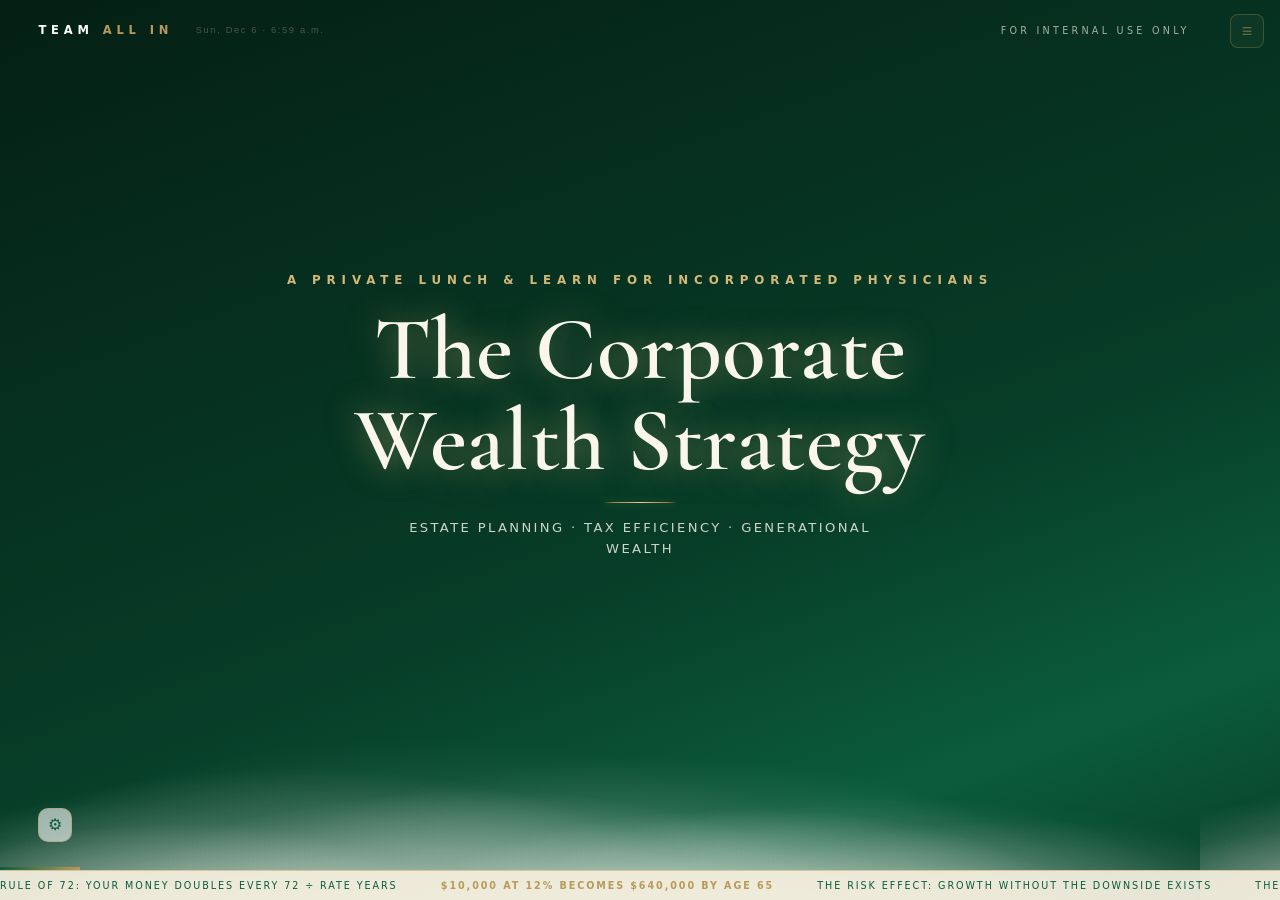
==== index.html @ a576995e "Add original Corporate Wealth Strategy presentation Co-Authored-By: Claude Opus 5.5 <noreply@anthrop" ====
<!DOCTYPE html>
<html lang="en">
<head>
<meta charset="UTF-8">
<meta name="viewport" content="width=device-width, initial-scale=1.0">
<title>Team ALL IN · Corporate Wealth Strategy</title>
<style>
@font-face{font-family:'Montserrat';font-style:normal;font-weight:600 700;font-display:swap;src:url([data-uri]) format('woff2');}

@font-face{font-family:'Cormorant Garamond';font-style:normal;font-weight:500 700;font-display:swap;src:url([data-uri]) format('woff2');}
@font-face{font-family:'Cormorant Garamond';font-style:italic;font-weight:500 700;font-display:swap;src:url([data-uri]) format('woff2');}




/* ============ TEAM ALL IN — EMERALD & IVORY DECK ============ */
:root{
  --ivory:#FAF6EC;
  --ivory-deep:#F3EDDD;
  --emerald:#0B5C3D;
  --emerald-deep:#073D28;
  --emerald-bright:#127A52;
  --gold:#B89A5A;
  --gold-bright:#D4B878;
  --ink:#1A1A18;
  --muted:#6E6A5E;
  --red:#9C3A2E;
}
*{margin:0;padding:0;box-sizing:border-box;}
html,body{height:100%;overflow:hidden;background:var(--ivory);}
body{
  font-family:"Avenir Next","Avenir","Century Gothic","Futura","Segoe UI",system-ui,sans-serif;
  color:var(--ink);
  -webkit-font-smoothing:antialiased;
}
.serif{font-family:"Cormorant Garamond","Didot","Cochin",Georgia,"Times New Roman",serif;letter-spacing:.005em;}

/* textured ivory background */
.deck{position:fixed;inset:0;}
.deck::before{
  content:"";position:absolute;inset:0;pointer-events:none;z-index:0;
  background:
    radial-gradient(ellipse 118% 118% at 50% 40%, transparent 58%, rgba(11,22,15,.14) 100%),
    radial-gradient(ellipse at 20% 8%, rgba(184,154,90,.08), transparent 55%),
    radial-gradient(ellipse at 85% 92%, rgba(11,92,61,.06), transparent 50%),
    url("data:image/svg+xml,%3Csvg xmlns='http://www.w3.org/2000/svg' width='180' height='180'%3E%3Cfilter id='n'%3E%3CfeTurbulence type='fractalNoise' baseFrequency='0.9' numOctaves='2'/%3E%3CfeColorMatrix values='0 0 0 0 0.45 0 0 0 0 0.42 0 0 0 0 0.34 0 0 0 0.045 0'/%3E%3C/filter%3E%3Crect width='180' height='180' filter='url(%23n)'/%3E%3C/svg%3E");
}

/* ============ SLIDE FRAME ============ */
.slide{contain:layout style;
  position:absolute;inset:0;z-index:1;
  display:flex;flex-direction:column;justify-content:center;align-items:center;
  padding:4.5vh 4.5vw 12vh;
  opacity:0;visibility:hidden;transform:translateY(10px) scale(var(--z,1));transform-origin:center center;
  transition:opacity .72s cubic-bezier(.16,1,.3,1), transform .72s cubic-bezier(.16,1,.3,1), visibility .72s;
}
.slide.active{opacity:1;visibility:visible;transform:translateY(0) scale(var(--z,1));}
/* perf: freeze every animation on slides that are not on screen */
.slide:not(.active) *,
.slide:not(.active) *::before,
.slide:not(.active) *::after{animation-play-state:paused !important;}

/* persistent chrome */
.chrome{position:fixed;left:0;right:0;z-index:50;pointer-events:none;
  display:flex;justify-content:space-between;align-items:center;padding:0 3vw;}
.chrome.top{top:2.6vh;}
.chrome.bottom{bottom:4.4vh;visibility:hidden;}
.brand{font-size:.72rem;letter-spacing:.42em;text-transform:uppercase;color:var(--emerald);font-weight:600;}
.brand b{color:var(--gold);font-weight:700;}
.internal{font-size:.6rem;letter-spacing:.34em;text-transform:uppercase;color:var(--muted);margin-right:52px;}
.pageno{font-size:.62rem;letter-spacing:.2em;color:var(--muted);font-variant-numeric:tabular-nums;}
.progress{position:fixed;bottom:30px;left:0;height:3px;background:linear-gradient(90deg,var(--emerald),var(--gold));width:0;z-index:60;transition:width .5s ease;}

/* hairline rules */
.rule-gold{width:74px;height:1.5px;background:linear-gradient(90deg,transparent,#8a6d2f 14%,#EBD08E 50%,#8a6d2f 86%,transparent);margin:1.7vh auto;box-shadow:0 0 6px rgba(235,208,142,.4);}

/* ============ TYPE ============ */
.kicker{font-size:.74rem;letter-spacing:.5em;text-transform:uppercase;color:var(--gold);font-weight:600;margin-bottom:1.8vh;text-align:center;}
h1.title{font-family:"Cormorant Garamond",Georgia,serif;font-size:clamp(2.5rem,5.9vw,5rem);font-weight:600;line-height:1.02;letter-spacing:.005em;color:var(--emerald-deep);text-align:center;position:relative;z-index:2;}
h2.head{font-family:"Cormorant Garamond",Georgia,serif;font-size:clamp(1.9rem,4.1vw,3.4rem);font-weight:600;line-height:1.05;letter-spacing:.005em;color:var(--emerald-deep);text-align:center;margin-bottom:1.2vh;}
.sub{font-size:clamp(.9rem,1.3vw,1.15rem);color:var(--muted);text-align:center;max-width:62ch;line-height:1.55;}
.tagline{font-style:italic;color:var(--emerald);font-size:clamp(1rem,1.7vw,1.5rem);text-align:center;}
.serif.tagline{letter-spacing:.01em;}

/* ============ FRAGMENTS (staged reveals) ============ */
.frag{opacity:0;transform:translateY(18px);transition:opacity .7s cubic-bezier(.22,.61,.36,1),transform .7s cubic-bezier(.22,.61,.36,1);}
.frag.on{opacity:1;transform:none;}
.frag.zoom{transform:scale(.92);}
.frag.zoom.on{transform:scale(1);}

/* ============ CARDS / GRIDS ============ */
.cards{display:flex;gap:1.6vw;justify-content:center;align-items:stretch;width:100%;}
.card{
  background:rgba(255,255,255,.55);border:1px solid rgba(184,154,90,.35);
  border-radius:14px;padding:3vh 1.8vw;flex:1;max-width:24vw;
  box-shadow:0 30px 60px -30px rgba(7,61,40,.32), 0 6px 16px -10px rgba(7,61,40,.18), inset 0 1px 0 rgba(255,255,255,.65), inset 0 -1px 0 rgba(7,61,40,.06);
  text-align:center;
  position:relative;
}
/* breathing gold border glow once revealed — opacity-only pseudo layer (GPU friendly) */
.card::before{
  content:"";position:absolute;inset:-1px;border-radius:14px;pointer-events:none;
  border:1px solid rgba(212,184,120,.85);
  box-shadow:0 0 24px rgba(212,184,120,.5), inset 0 1px 0 rgba(255,255,255,.4);
  opacity:0;
}
.active .card::before{will-change:opacity;}
@keyframes cardGlow{0%,100%{opacity:0;}50%{opacity:1;}}
.active .card::before{animation:cardGlow 3.6s ease-in-out 1.1s infinite;}
.active .card:nth-child(2)::before{animation-delay:1.7s;}
.active .card:nth-child(3)::before{animation-delay:2.3s;}
.card .num{font-family:'Cormorant Garamond',Georgia,serif;font-size:2.4rem;color:var(--gold);line-height:1;}
.card h3{font-size:clamp(.95rem,1.45vw,1.3rem);color:var(--emerald-deep);margin:1.2vh 0 .8vh;font-weight:600;}
.card p{font-size:clamp(.72rem,1vw,.95rem);color:var(--muted);line-height:1.5;}
.card.em{background:linear-gradient(160deg,var(--emerald),var(--emerald-deep));border-color:var(--emerald-deep);}
.card.em h3,.card.em .num{color:var(--ivory);}
.card.em .num{color:var(--gold-bright);}
.card.em p{color:rgba(250,246,236,.78);}

/* question list (slide 1) */
.qlist{display:flex;flex-direction:column;gap:2.6vh;max-width:880px;width:100%;}
.qrow{display:flex;align-items:center;gap:2vw;}
.qrow .qnum{font-family:'Cormorant Garamond',Georgia,serif;font-size:2.6rem;color:var(--gold);min-width:64px;text-align:right;line-height:1;}
.qrow p{font-size:clamp(1rem,1.7vw,1.45rem);color:var(--ink);line-height:1.4;}

/* ============ CHARTS ============ */
.chartwrap{width:100%;display:flex;justify-content:center;}
svg.chart{max-width:100%;height:auto;overflow:visible;}
.axis{stroke:#C9C2AE;stroke-width:1.5;}
.gridline{stroke:#E2DCC8;stroke-width:1;}
.lbl{font-family:"Avenir Next","Segoe UI",sans-serif;fill:var(--muted);font-size:15px;}
.lbl.big{font-size:19px;fill:var(--ink);font-weight:600;}
.lbl.em{fill:var(--emerald);font-weight:700;}
.lbl.gd{fill:var(--gold);font-weight:700;}
.lbl.rd{fill:var(--red);font-weight:700;}

/* line draw animation — easeOutCubic so the JS lead-glow dot can track the tip exactly */
.draw{stroke-dasharray:var(--len,2400);stroke-dashoffset:var(--len,2400);}
.aiorev .frag.on .draw{animation:draw 1.8s cubic-bezier(0.33,1,0.68,1) forwards;}
.aiorev .frag.on .draw.throb{animation:draw 1.8s cubic-bezier(0.33,1,0.68,1) forwards, throbLine 2.2s ease-in-out 4s infinite;}
.active .play .draw, .play.on .draw{animation:draw 4s cubic-bezier(0.33,1,0.68,1) forwards;}
@keyframes draw{to{stroke-dashoffset:0;}}
.draw.d2{animation-delay:.5s !important;}
.draw.d3{animation-delay:1s !important;}
/* throbbing variant: line keeps pulsing after it finishes drawing */
.active .play .draw.throb, .play.on .draw.throb{
  animation:draw 4s cubic-bezier(0.33,1,0.68,1) forwards, throbLine 2.2s ease-in-out 5.4s infinite;}
@keyframes throbLine{
  0%,100%{stroke-opacity:.55;}
  50%{stroke-opacity:1;}
}
/* lead glow dot (created by JS, rides the drawing tip) */
.leaddot{pointer-events:none;opacity:0;}
/* ============ 7 KEY NEEDS ORBIT GLOW ============ */
.needNode{transition:transform .6s cubic-bezier(.34,1.3,.5,1),opacity .6s ease;}
.frag.on .needNode,.active .frag .needNode{transform:translateY(-6px);opacity:1;}
.frag:not(.on) .needNode{opacity:.82;}
.orbitRing{transform-box:fill-box;transform-origin:center;opacity:0;animation:none;}
.frag.on .orbitRing,.active .frag .orbitRing{opacity:1;animation:orbitSpin 8s linear infinite;will-change:transform;}
@keyframes orbitSpin{from{transform:rotate(0deg);}to{transform:rotate(360deg);}}
/* corporation center ring: strong gold pulse */
.active .corpRing{animation:corpPulse 3s ease-in-out infinite;}
@keyframes corpPulse{
  0%,100%{stroke-opacity:.75;stroke-width:1.5;}
  50%{stroke-opacity:1;stroke-width:3;}
}
/* coloured panel pulsing borders (for/against slide) */
.panelGlowG,.panelGlowR{position:relative;}
.panelGlowG::before,.panelGlowR::before{content:"";position:absolute;inset:-1.5px;border-radius:16px;pointer-events:none;opacity:0;}
.panelGlowG::before{border:2px solid rgba(18,122,82,.9);box-shadow:0 0 26px rgba(18,122,82,.55), inset 0 0 14px rgba(18,122,82,.15);}
.panelGlowR::before{border:2px solid rgba(156,58,46,.9);box-shadow:0 0 26px rgba(156,58,46,.5), inset 0 0 12px rgba(156,58,46,.12);}
@keyframes panelGlowAnim{0%,100%{opacity:0;}50%{opacity:1;}}
.active .panelGlowG::before,.active .panelGlowR::before{animation:panelGlowAnim 3s ease-in-out .8s infinite;}
/* red / strong-green card glow variants (two buckets) */
.card.glowR::before{border:1.5px solid rgba(156,58,46,.85);box-shadow:0 0 26px rgba(156,58,46,.55), inset 0 1px 0 rgba(255,255,255,.3);}
.card.glowG::before,.card.em::before{border:2px solid rgba(22,140,94,.95);box-shadow:0 0 36px rgba(22,140,94,.85), inset 0 1px 0 rgba(255,255,255,.3);}
/* pulsing green glow for key SVG boxes (CDA, Tax Free, Whole Life) */
.pulseBoxG{animation:boxPulseG 3.2s ease-in-out 3.4s infinite;}
.glowUnder{opacity:0;}
.active .glowUnder{animation:glowUnderAnim 3.2s ease-in-out 3.4s infinite;}
@keyframes glowUnderAnim{0%,100%{opacity:.12;}50%{opacity:.95;}}
@keyframes boxPulseG{
  0%,100%{opacity:.88;}
  50%{opacity:1;}
}
/* ============ TABLE OF CONTENTS ============ */
#tocBtn{position:fixed;top:14px;right:16px;z-index:90;width:34px;height:34px;border-radius:8px;
  background:rgba(11,92,61,.08);border:1px solid rgba(184,154,90,.55);color:#B89A5A;
  font-size:18px;line-height:1;cursor:pointer;opacity:.55;transition:opacity .25s,background .25s;}
#tocBtn:hover{opacity:1;background:rgba(184,154,90,.15);}
body.dark #tocBtn{background:rgba(250,246,236,.06);}
#tocList{position:fixed;top:54px;right:16px;z-index:90;width:300px;max-height:72vh;overflow-y:auto;
  background:rgba(250,246,236,.97);border:1px solid rgba(184,154,90,.55);border-radius:12px;
  box-shadow:0 20px 50px -18px rgba(7,61,40,.45);padding:6px;display:none;}
#tocList.open{display:block;}
#tocList a{display:block;padding:7px 12px;border-radius:8px;font-size:.78rem;color:#073D28;
  text-decoration:none;cursor:pointer;letter-spacing:.02em;}
#tocList a:hover{background:rgba(184,154,90,.18);}
#tocList a.cur{background:rgba(11,92,61,.12);font-weight:700;}
#tocList a b{color:#B89A5A;font-weight:700;margin-right:8px;}

/* liquid fill for dollar circles: rises from bottom with a soft settle */
.liquid{transform:translateY(216px);}
.active .play .liquid{animation:liquidFill 2.2s cubic-bezier(.34,1.18,.45,1) var(--ld,.4s) forwards;}
@keyframes liquidFill{from{transform:translateY(216px);}to{transform:translateY(var(--fy,108px));}}

/* gold number shimmer after count-up completes */
.shimmer{background:linear-gradient(100deg,currentColor 38%,#F5E3B8 50%,currentColor 62%);
  background-size:220% 100%;-webkit-background-clip:text;background-clip:text;
  -webkit-text-fill-color:transparent;animation:numShim 2.4s ease-in-out 2;}
@keyframes numShim{from{background-position:120% 0;}to{background-position:-120% 0;}}
/* CDA bucket: grows while coins fall in, then glows with wealth */
.bucketG{transform-origin:55px 92px;}
.frag.on .bucketG{animation:bucketGrow 3s cubic-bezier(.34,1.3,.5,1) forwards;}
@keyframes bucketGrow{0%{transform:scale(.78);}100%{transform:scale(1.06);}}
.bucketHalo{opacity:0;}
.frag.on .bucketHalo{animation:bucketGlow 3.2s ease-in-out 3s infinite;}
@keyframes bucketGlow{
  0%,100%{opacity:.15;}
  50%{opacity:1;}
}
.coin{opacity:0;}
.frag.on .coin{animation:coinFall 1s cubic-bezier(.45,.05,.8,1) var(--cd,0s) 3;}
@keyframes coinFall{
  0%{transform:translateY(0);opacity:0;}
  12%{opacity:1;}
  82%{opacity:1;}
  100%{transform:translateY(82px);opacity:0;}
}
/* dollar circle coin animations: synced to the liquid fill window, then stop */
.dcoin{opacity:0;}
.active .play .dcoin{animation:dCoinIn 1.1s cubic-bezier(.4,.6,.5,1) var(--dc,0s) 2;}
.active .play .dcoin.out{animation:dCoinOut 1.1s cubic-bezier(.35,.5,.5,1) var(--dc,0s) 2;}
@keyframes dCoinIn{0%{transform:translateY(0);opacity:0;}8%{opacity:.9;}70%{opacity:.85;}100%{transform:translateY(140px);opacity:0;}}
@keyframes dCoinOut{0%{transform:translateY(0);opacity:0;}8%{opacity:.85;}78%{opacity:.6;}93%{opacity:0;}100%{transform:translateY(250px);opacity:0;}}
.fadein{opacity:0;}
.active .play .fadein,.play.on .fadein{animation:fin 1s ease forwards;animation-delay:2.2s;}
@keyframes fin{to{opacity:1;}}

/* bars grow */
.bar{transform:scaleY(0);transform-origin:bottom;}
.active .play .bar,.play.on .bar{animation:grow 1.6s cubic-bezier(.22,.61,.36,1) forwards;}
@keyframes grow{to{transform:scaleY(1);}}
.bar.b2{animation-delay:.35s !important;}
.bar.b3{animation-delay:.7s !important;}
.bar.b4{animation-delay:1.05s !important;}

/* counting numbers */
.count{font-variant-numeric:tabular-nums;}

/* pills */
.pill{display:inline-block;padding:.5em 1.1em;border-radius:999px;font-size:clamp(.68rem,.95vw,.88rem);
  border:1px solid rgba(184,154,90,.4);background:rgba(255,255,255,.5);color:var(--ink);margin:.25em;}

/* check / cross table */
table.vs{border-collapse:collapse;width:min(960px,88vw);background:rgba(255,255,255,.5);border-radius:14px;overflow:hidden;box-shadow:0 18px 40px -22px rgba(7,61,40,.25);}
table.vs th,table.vs td{padding:1.6vh 1.4vw;font-size:clamp(.75rem,1.15vw,1.05rem);text-align:center;border-bottom:1px solid rgba(184,154,90,.25);}
table.vs th{background:var(--emerald);color:var(--ivory);font-weight:600;letter-spacing:.06em;}
table.vs td:first-child{text-align:left;color:var(--ink);font-weight:500;}
.ok{color:var(--emerald-bright);font-weight:700;font-size:1.15em;}
.no{color:var(--red);font-weight:700;font-size:1.15em;}

/* footer note */
.note{position:absolute;bottom:7vh;left:0;right:0;text-align:center;font-size:.62rem;color:var(--muted);letter-spacing:.08em;}

/* ============ SMOKE LIVE BACKGROUND ============ */
.livebg{position:absolute;inset:0;overflow:hidden;pointer-events:none;z-index:-1;
  background:linear-gradient(160deg,#041f14 0%,#062e1e 28%,#073D28 58%,#0B5C3D 82%,#073D28 100%);}
/* rolling stage fog: wide repeating cloud banks drifting horizontally along the floor */
.livebg i{
  position:absolute;left:-1200px;width:calc(100% + 2400px);
  background-repeat:repeat-x;will-change:transform,opacity;
  animation:fogroll var(--ft,80s) linear infinite, fogbreathe var(--fb,13s) ease-in-out infinite alternate;
}
@keyframes fogroll{to{transform:translateX(var(--fd,1200px));}}
@keyframes fogbreathe{from{opacity:var(--fo,.5);}to{opacity:calc(var(--fo,.5)*.55);}}
.livebg i:nth-child(1){height:34vh;bottom:-6vh;--ft:75s;--fb:11s;--fd:1200px;--fo:.55;
  background-image:radial-gradient(ellipse 55% 90% at 25% 100%,rgba(250,246,236,.5) 0%,transparent 68%),radial-gradient(ellipse 45% 75% at 72% 100%,rgba(250,246,236,.34) 0%,transparent 70%);
  background-size:1200px 100%;}
.livebg i:nth-child(2){height:26vh;bottom:-4vh;--ft:48s;--fb:9s;--fd:-1200px;--fo:.42;
  background-image:radial-gradient(ellipse 50% 95% at 40% 100%,rgba(250,246,236,.46) 0%,transparent 66%),radial-gradient(ellipse 38% 70% at 85% 100%,rgba(250,246,236,.3) 0%,transparent 72%);
  background-size:1200px 100%;}
.livebg i:nth-child(3){height:44vh;bottom:-10vh;--ft:110s;--fb:16s;--fd:1200px;--fo:.34;
  background-image:radial-gradient(ellipse 60% 85% at 55% 100%,rgba(250,246,236,.38) 0%,transparent 70%),radial-gradient(ellipse 42% 65% at 8% 100%,rgba(250,246,236,.26) 0%,transparent 74%);
  background-size:1200px 100%;}
.livebg i:nth-child(4){height:19vh;bottom:-2vh;--ft:34s;--fb:7.5s;--fd:-1200px;--fo:.5;
  background-image:radial-gradient(ellipse 44% 100% at 62% 100%,rgba(250,246,236,.52) 0%,transparent 64%),radial-gradient(ellipse 34% 80% at 15% 100%,rgba(250,246,236,.36) 0%,transparent 70%);
  background-size:1200px 100%;}
.livebg i:nth-child(5){height:56vh;bottom:-14vh;--ft:150s;--fb:21s;--fd:1200px;--fo:.2;
  background-image:radial-gradient(ellipse 65% 80% at 35% 100%,rgba(250,246,236,.3) 0%,transparent 72%),radial-gradient(ellipse 50% 60% at 80% 100%,rgba(250,246,236,.2) 0%,transparent 76%);
  background-size:1200px 100%;}
.livebg i:nth-child(n+6){display:none;}
/* gold dust embers floating on dark title slides */
.dust{position:absolute;inset:0;overflow:hidden;pointer-events:none;z-index:-1;}
.dust b{position:absolute;bottom:-2vh;width:5px;height:5px;border-radius:50%;
  background:radial-gradient(circle,rgba(244,221,168,.95) 0%,rgba(212,184,120,.4) 55%,transparent 75%);
  opacity:0;
  animation:dustrise var(--dt,16s) linear var(--dd,0s) infinite, dusttwinkle 2.6s ease-in-out var(--dd,0s) infinite alternate;}
@keyframes dustrise{
  0%{transform:translate(0,0) ;opacity:0;}
  8%{opacity:var(--do,.7);}
  85%{opacity:calc(var(--do,.7)*.5);}
  100%{transform:translate(var(--dx,3vw),-104vh);opacity:0;}}
@keyframes dusttwinkle{from{opacity:var(--do,.7);}to{opacity:calc(var(--do,.7)*.35);}}
.dust b:nth-child(1){left:8%;--dt:17s;--dd:0s;--dx:4vw;--do:.75;}
.dust b:nth-child(2){left:18%;width:3px;height:3px;--dt:23s;--dd:3s;--dx:-3vw;--do:.55;}
.dust b:nth-child(3){left:29%;--dt:14s;--dd:6s;--dx:5vw;--do:.7;}
.dust b:nth-child(4){left:38%;width:4px;height:4px;--dt:26s;--dd:1.5s;--dx:-2vw;--do:.5;}
.dust b:nth-child(5){left:49%;width:3px;height:3px;--dt:19s;--dd:9s;--dx:3vw;--do:.65;}
.dust b:nth-child(6){left:58%;--dt:15s;--dd:4.5s;--dx:-4vw;--do:.75;}
.dust b:nth-child(7){left:67%;width:4px;height:4px;--dt:24s;--dd:11s;--dx:2vw;--do:.5;}
.dust b:nth-child(8){left:76%;width:3px;height:3px;--dt:18s;--dd:7s;--dx:5vw;--do:.6;}
.dust b:nth-child(9){left:85%;--dt:21s;--dd:2s;--dx:-3vw;--do:.7;}
.dust b:nth-child(10){left:93%;width:3px;height:3px;--dt:16s;--dd:12.5s;--dx:-2vw;--do:.55;}
.dust b:nth-child(11){left:13%;width:4px;height:4px;--dt:28s;--dd:14s;--dx:6vw;--do:.45;}
.dust b:nth-child(12){left:63%;width:3px;height:3px;--dt:20s;--dd:16s;--dx:-5vw;--do:.6;}

/* ============ FACT TICKER ============ */
.ticker{position:fixed;left:0;right:0;bottom:0;height:30px;z-index:66;overflow:hidden;
  background:rgba(243,237,221,.94);border-top:1px solid rgba(184,154,90,.45);
  display:flex;align-items:center;}
.ticker .tk{display:inline-flex;gap:0;white-space:nowrap;will-change:transform;
  animation:tick 195s linear infinite;}
.ticker span{font-size:.6rem;letter-spacing:.2em;text-transform:uppercase;color:var(--emerald);padding-right:4.5em;}
.ticker span b{color:var(--gold);font-weight:700;}
@keyframes tick{from{transform:translateX(0)}to{transform:translateX(-50%)}}

/* ============ SETTINGS BUTTON ============ */
#settingsBtn{position:fixed;left:3vw;bottom:6.4vh;z-index:70;
  width:34px;height:34px;border-radius:10px;
  background:rgba(255,255,255,.6);border:1px solid rgba(184,154,90,.5);
  color:var(--emerald);font-size:1rem;line-height:1;cursor:pointer;
  transition:background .2s,color .2s,transform .3s;}
#settingsBtn:hover{background:var(--emerald);color:var(--ivory);}
#settingsBtn.open{transform:rotate(60deg);}
#settingsMenu{position:fixed;left:3vw;bottom:calc(6.4vh + 46px);z-index:70;
  width:218px;background:rgba(250,246,236,.97);
  border:1px solid rgba(184,154,90,.45);border-radius:12px;
  box-shadow:0 16px 48px -14px rgba(7,61,40,.35);
  padding:6px;display:none;transform-origin:bottom left;
  transform:scale(.94);opacity:0;transition:opacity .18s,transform .18s;}
#settingsMenu.open{display:block;animation:settingsIn .18s ease forwards;}
@keyframes settingsIn{from{opacity:0;transform:scale(.94) translateY(6px);}to{opacity:1;transform:scale(1) translateY(0);}}
.smItem{display:flex;align-items:center;gap:10px;padding:9px 12px;border-radius:8px;
  font-size:.78rem;letter-spacing:.03em;color:#073D28;cursor:pointer;
  transition:background .15s,color .15s;user-select:none;}
.smItem:hover{background:rgba(11,92,61,.1);}
.smItem svg{flex-shrink:0;opacity:.75;}
.smDivider{height:1px;background:rgba(184,154,90,.28);margin:4px 0;}
/* dark-mode toggle pill */
.smToggle{margin-left:auto;width:36px;height:20px;border-radius:10px;
  background:rgba(184,154,90,.28);position:relative;transition:background .25s;}
.smToggle::after{content:"";position:absolute;top:3px;left:3px;width:14px;height:14px;
  border-radius:50%;background:#B89A5A;transition:left .25s,background .25s;}
body.darkMode .smToggle{background:rgba(18,122,82,.65);}
body.darkMode .smToggle::after{left:19px;background:#D4B878;}
/* zoom stepper in settings menu */
.zoomCtl{margin-left:auto;display:flex;align-items:center;gap:8px;}
.zoomCtl button{width:24px;height:24px;border-radius:6px;border:1px solid rgba(184,154,90,.55);
  background:rgba(184,154,90,.12);color:inherit;font-size:15px;line-height:1;cursor:pointer;
  display:flex;align-items:center;justify-content:center;transition:background .2s;}
.zoomCtl button:hover{background:rgba(184,154,90,.28);}
.zoomCtl #smZoomVal{min-width:44px;text-align:center;font-size:.78rem;font-variant-numeric:tabular-nums;font-weight:700;}
body.darkMode .zoomCtl button{border-color:rgba(184,154,90,.5);background:rgba(212,184,120,.12);}

/* ============================================================
   FULL DARK MODE
   Strategy: override CSS vars first (handles most css-var
   references automatically), then patch hardcoded hex values
   in SVG, then handle specific structural elements.
   ============================================================ */
body.darkMode{
  --ink:        #EDE8D8;
  --muted:      #8C8880;
  --emerald-deep:#EDE8D8;
  --emerald:    #5EC884;
  --emerald-bright:#72E09A;
  background:   #111A14;
}

/* ── Page / slide backgrounds ─────────────────────────────── */
body.darkMode html,
body.darkMode body { background: #111A14; }
/* slide backgrounds — keep ivory var intact for text, darken slide backgrounds */
body.darkMode .slide { background: transparent; }
body.darkMode .livebg:not(.lite) { background: #111A14 !important; }
body.darkMode .deck::before {
  background:
    radial-gradient(ellipse at 20% 10%, rgba(94,200,132,.04), transparent 55%),
    radial-gradient(ellipse at 85% 90%, rgba(212,184,120,.04), transparent 50%);
}

/* ── Chrome & UI fixtures ─────────────────────────────────── */
body.darkMode .brand         { color: #EDE8D8; }
body.darkMode .brand b       { color: var(--gold-bright); }
body.darkMode .internal,
body.darkMode .pageno,
body.darkMode #clock         { color: rgba(237,232,216,.45); }
body.darkMode .progress      { background: linear-gradient(90deg,#5EC884,var(--gold)); }
body.darkMode .ticker        { background: rgba(10,22,15,.92); border-top-color: rgba(184,154,90,.3); }
body.darkMode .ticker span   { color: #5EC884; }

/* ── Typography ───────────────────────────────────────────── */
body.darkMode h1.title,
body.darkMode h2.head        { color: #EDE8D8; }
body.darkMode .sub           { color: #8C8880; }
body.darkMode .tagline       { color: #D4B878; }
body.darkMode .kicker        { color: var(--gold-bright); }
body.darkMode .note          { color: #5A5650; }
body.darkMode .qrow p        { color: #D4CFC0; }
body.darkMode .rule-gold     { background: linear-gradient(90deg,var(--gold-bright),transparent); }

/* ── Cards ────────────────────────────────────────────────── */
body.darkMode .card {
  background: rgba(255,255,255,.05);
  border-color: rgba(184,154,90,.22);
  box-shadow: 0 18px 40px -22px rgba(0,0,0,.6), inset 0 1px 0 rgba(255,255,255,.05);
  color: #D4CFC0;
}
body.darkMode .card h3  { color: #C8E8D4; }
body.darkMode .card p   { color: #8C8880; }
body.darkMode .card .num{ color: var(--gold-bright); }
body.darkMode .card::before {
  border-color: rgba(212,184,120,.55);
  box-shadow: 0 0 22px rgba(212,184,120,.38), inset 0 1px 0 rgba(255,255,255,.06);
}
body.darkMode .card.glowR::before {
  border-color: rgba(156,58,46,.8);
  box-shadow: 0 0 26px rgba(156,58,46,.55), inset 0 1px 0 rgba(255,255,255,.06);
}
body.darkMode .card.glowG::before,
body.darkMode .card.em::before {
  border-color: rgba(22,140,94,.9);
  box-shadow: 0 0 32px rgba(22,140,94,.7), inset 0 1px 0 rgba(255,255,255,.06);
}

/* ── Pills ────────────────────────────────────────────────── */
body.darkMode .pill {
  background: rgba(255,255,255,.06);
  border-color: rgba(184,154,90,.28);
  color: #C8E8D4;
}

/* ── Question list ────────────────────────────────────────── */
body.darkMode .qnum { color: var(--gold-bright); }

/* ── Table ────────────────────────────────────────────────── */
body.darkMode table.vs {
  background: rgba(255,255,255,.04);
  border-color: rgba(184,154,90,.2);
}
body.darkMode table.vs th    { background: #0B5C3D; }
body.darkMode table.vs td    { border-bottom-color: rgba(184,154,90,.15); }
body.darkMode table.vs td:first-child { color: #D4CFC0; }

/* ── Livebg lite (ivory section dividers) ─────────────────── */
body.darkMode .livebg.lite {
  background: linear-gradient(155deg,#111A14 0%,#0D1510 45%,#111A14 100%) !important;
}
/* keep the green fog but lift opacity slightly for atmosphere */
body.darkMode .livebg.lite i { opacity: .55 !important; }

/* ── For/Against panels ───────────────────────────────────── */
body.darkMode .panelGlowR { background: rgba(156,58,46,.12) !important; border-color: rgba(156,58,46,.4) !important; }
body.darkMode .panelGlowG { background: rgba(18,122,82,.1) !important; border-color: rgba(18,122,82,.35) !important; }
body.darkMode [style*="color:#9C3A2E"]  { color: #E07060 !important; }
body.darkMode [style*="color:var(--red)"]{ color: #E07060 !important; }

/* ── SVG chart elements ───────────────────────────────────── */
body.darkMode .axis    { stroke: rgba(255,255,255,.12); }
body.darkMode .gridline{ stroke: rgba(255,255,255,.07); }
body.darkMode .lbl     { fill: #8C8880; }
body.darkMode .lbl.big { fill: #EDE8D8; }
body.darkMode .lbl.em  { fill: #5EC884; }
body.darkMode .lbl.rd  { fill: #EDE8D8 !important; }
body.darkMode .arc     { opacity: .85; }

/* SVG text with hardcoded dark fills (dark green / grey-green / near-black) */
body.darkMode [style*="fill:#073D28"] { fill: #D4CFC0 !important; }
body.darkMode [style*="fill:#40513F"] { fill: #A8A496 !important; }
body.darkMode [style*="fill:#6E6A5E"] { fill: #8C8880 !important; }
body.darkMode [style*="fill:#1A1A18"] { fill: #EDE8D8 !important; }
body.darkMode [style*="fill:#8B8676"] { fill: #6E6A5E !important; }
/* SVG node circles: white fill → slightly tinted dark */
body.darkMode [fill="rgba(255,255,255,.82)"],
body.darkMode [fill="rgba(255,255,255,.78)"] { fill: rgba(30,48,36,.92) !important; }
/* CDA flow box (white semi-transparent rect) */
body.darkMode [fill="rgba(255,255,255,.6)"],
body.darkMode [fill="rgba(255,255,255,.7)"] { fill: rgba(22,40,28,.85) !important; }

/* SVG rects/elements with very light fills that become invisible on dark */
body.darkMode [fill="rgba(255,255,255,.55)"] { fill: rgba(22,40,28,.7) !important; }
body.darkMode [fill="rgba(255,255,255,.5)"]  { fill: rgba(22,40,28,.7) !important; }
body.darkMode [fill="rgba(255,255,255,.04)"] { fill: rgba(255,255,255,.04) !important; }

/* Bar chart colours – grey bar → red in dark mode */
body.darkMode [fill="#C9C2AE"] { fill: rgba(156,58,46,.75) !important; }

/* CDA / Whole Life boxes → dark forest green in dark mode */
body.darkMode [fill="rgba(250,246,236,.97)"] { fill: rgba(10,40,24,.92) !important; }

/* Value of Your Dollar — brighten circle fills & text for dark mode */
body.darkMode [fill="rgba(156,58,46,.07)"] { fill: rgba(156,58,46,.35) !important; }
body.darkMode [fill="rgba(156,58,46,.28)"] { fill: rgba(156,58,46,.55) !important; }
body.darkMode [fill="rgba(11,92,61,.08)"]  { fill: rgba(11,92,61,.40) !important; }
body.darkMode [fill="rgba(11,92,61,.30)"]  { fill: rgba(11,92,61,.58) !important; }
body.darkMode [style*="fill:#9C3A2E"]      { fill: #E07060 !important; }
body.darkMode [style*="fill:#0B5C3D"]      { fill: #5EC884 !important; }
body.darkMode [style*="font-style:italic"][style*="fill:#0B5C3D"] { fill: #D4B878 !important; }

/* ── Settings menu ────────────────────────────────────────── */
body.darkMode #settingsMenu   { background: rgba(12,22,16,.97); border-color: rgba(184,154,90,.28); }
body.darkMode .smItem         { color: #D4B878; }
body.darkMode .smItem:hover   { background: rgba(212,184,120,.1); }
body.darkMode #settingsBtn    { background: rgba(237,232,216,.07); color: #D4B878; border-color: rgba(184,154,90,.35); }

/* ── Table of contents ────────────────────────────────────── */
body.darkMode #tocBtn  { background: rgba(237,232,216,.06); color: #B89A5A; }
body.darkMode #tocList {
  background: rgba(12,22,16,.97);
  border-color: rgba(184,154,90,.28);
  box-shadow: 0 20px 50px -18px rgba(0,0,0,.7);
}
body.darkMode #tocList a       { color: #C8E8D4; }
body.darkMode #tocList a:hover { background: rgba(94,200,132,.1); }
body.darkMode #tocList a.cur   { background: rgba(94,200,132,.15); color: #EDE8D8; }
body.darkMode #tocList a b     { color: var(--gold-bright); }

/* HTML inline-style colour overrides (headings, labels) */
body.darkMode [style*="color:var(--emerald-deep)"] { color: #EDE8D8 !important; }
body.darkMode [style*="color:var(--muted)"]        { color: #8C8880 !important; }
body.darkMode [style*="color:var(--ink)"]          { color: #EDE8D8 !important; }
to{box-shadow:0 0 0 12px rgba(11,92,61,0);}}
.hint{position:fixed;right:3vw;bottom:6.6vh;z-index:55;font-size:.6rem;letter-spacing:.25em;text-transform:uppercase;color:var(--muted);opacity:.7;}

/* ivory section title slides — green stage fog */
.livebg.lite{background:linear-gradient(155deg,var(--ivory) 0%,#ede8d8 45%,var(--ivory-deep) 70%,var(--ivory) 100%);}
.livebg.lite i:nth-child(1){background-image:radial-gradient(ellipse 55% 90% at 25% 100%,rgba(11,92,61,.42) 0%,transparent 68%),radial-gradient(ellipse 45% 75% at 72% 100%,rgba(11,92,61,.28) 0%,transparent 70%);}
.livebg.lite i:nth-child(2){background-image:radial-gradient(ellipse 50% 95% at 40% 100%,rgba(11,92,61,.38) 0%,transparent 66%),radial-gradient(ellipse 38% 70% at 85% 100%,rgba(18,122,82,.26) 0%,transparent 72%);}
.livebg.lite i:nth-child(3){background-image:radial-gradient(ellipse 60% 85% at 55% 100%,rgba(18,122,82,.32) 0%,transparent 70%),radial-gradient(ellipse 42% 65% at 8% 100%,rgba(11,92,61,.22) 0%,transparent 74%);}
.livebg.lite i:nth-child(4){background-image:radial-gradient(ellipse 44% 100% at 62% 100%,rgba(11,92,61,.44) 0%,transparent 64%),radial-gradient(ellipse 34% 80% at 15% 100%,rgba(18,122,82,.3) 0%,transparent 70%);}
.livebg.lite i:nth-child(5){background-image:radial-gradient(ellipse 65% 80% at 35% 100%,rgba(11,92,61,.26) 0%,transparent 72%),radial-gradient(ellipse 50% 60% at 80% 100%,rgba(18,122,82,.17) 0%,transparent 76%);}

/* ============ AMBIENT DECK-WIDE SMOKE ============ */
.decksmoke{position:absolute;inset:0;overflow:hidden;pointer-events:none;z-index:0;}
.decksmoke i{
  position:absolute;
  border-radius:44% 56% 50% 42% / 52% 44% 58% 48%;
  filter:blur(28px);opacity:0;
  animation:wisp var(--wt,20s) ease-in var(--wd,0s) infinite;
}
.decksmoke i:nth-child(1){width:80px;height:180px;background:rgba(11,92,61,.10);left:8%;bottom:15%;--wt:20s;--wd:0s;--wx:3vw;}
.decksmoke i:nth-child(2){width:55px;height:130px;background:rgba(11,92,61,.08);left:30%;bottom:8%;--wt:26s;--wd:7s;--wx:-2vw;}
.decksmoke i:nth-child(3){width:90px;height:200px;background:rgba(18,122,82,.07);left:54%;bottom:20%;--wt:18s;--wd:3.5s;--wx:4vw;}
.decksmoke i:nth-child(4){width:65px;height:150px;background:rgba(11,92,61,.09);left:74%;bottom:12%;--wt:23s;--wd:10s;--wx:-3vw;}
.decksmoke i:nth-child(5){width:50px;height:120px;background:rgba(18,122,82,.07);left:90%;bottom:28%;--wt:16s;--wd:5s;--wx:2vw;}

/* ============ PIE ARC ANIMATION ============ */
.arc{stroke-dashoffset:220;}
.play.on .arc,.active .play .arc{animation:arcfill 1.6s cubic-bezier(.22,.61,.36,1) forwards;}
@keyframes arcfill{to{stroke-dashoffset:0;}}

/* ============ LASER POINTER ============ */
body.laser *{cursor:none !important;}
#laser{
  position:fixed;pointer-events:none;z-index:9999;
  width:16px;height:16px;border-radius:50%;
  background:rgba(230,0,0,.9);
  box-shadow:0 0 6px 3px rgba(255,60,60,.7),0 0 18px 8px rgba(255,0,0,.3);
  transform:translate(-50%,-50%);
  display:none;
  transition:box-shadow .15s;
}
body.laser #laser{display:block;}


/* ============ REAL CLIENT RESULTS ============ */
.rcgrid{display:grid;grid-template-columns:repeat(4,1fr);gap:1vw;width:min(1180px,96vw);margin-top:1vh;}
.rccard{background:#EEEDEC;border-radius:12px;padding:6px 6px 4px;box-shadow:0 14px 34px -20px rgba(7,61,40,.5);border:1px solid rgba(184,154,90,.35);}
.rctag{text-align:center;font-size:.72rem;font-weight:700;letter-spacing:.12em;text-transform:uppercase;color:#17458F;padding:4px 0 2px;}
.rcstrip{display:flex;align-items:center;gap:2vw;width:min(1180px,96vw);margin-top:1.6vh;
  background:rgba(212,184,120,.1);border:1.5px solid rgba(184,154,90,.5);border-radius:14px;padding:1.1vh 1.6vw;}
.rcstatement{flex:0 0 auto;max-width:52%;}
.rcstatement img{display:block;width:100%;max-width:520px;border-radius:8px;box-shadow:0 8px 22px -12px rgba(0,0,0,.45);border:1px solid #d8d5cf;}
.rcnote{font-size:clamp(.95rem,1.5vw,1.35rem);font-weight:600;color:var(--emerald-deep);}
.rcnote b{color:var(--gold);font-size:1.25em;}
/* dark mode: statement screenshots stay light (they are photos), only chrome adapts */
body.darkMode .rccard{border-color:rgba(184,154,90,.4);}
body.darkMode .rcstrip{background:rgba(212,184,120,.08);border-color:rgba(184,154,90,.4);}
body.darkMode .rcnote{color:#EDE8D8;}


/* ============ NEEDS MET (animated checkmarks) ============ */
.nmgrid{display:flex;flex-wrap:wrap;justify-content:center;gap:1.2vh 1vw;width:min(1200px,96vw);margin-top:1.3vh;}
.nmcard{display:flex;align-items:center;gap:12px;text-align:left;flex:0 1 268px;max-width:300px;padding:1.35vh 1vw;}
.nmcard .nmtext h3{margin:0 0 2px;font-size:clamp(.92rem,1.35vw,1.15rem);}
.nmcard .nmtext p{margin:0;font-size:clamp(.7rem,1vw,.88rem);line-height:1.3;}
.nmcheck{flex:0 0 auto;}
.nmcheck .chk{stroke-dasharray:44;stroke-dashoffset:44;}
.frag.on .nmcheck .chk{animation:chkDraw .55s cubic-bezier(.6,.1,.3,1) forwards .15s;}
@keyframes chkDraw{to{stroke-dashoffset:0;}}
.nmcheck .chkhalo{opacity:0;}
.frag.on .nmcheck .chkhalo{animation:chkGlow 2.6s ease-in-out .35s infinite;}
@keyframes chkGlow{0%,100%{opacity:.16;}50%{opacity:.92;}}
body.darkMode .nmcheck .chk{stroke:#5EC884;}
/* ============ BIG STAT SLIDE ============ */
.bignum{font-family:'Cormorant Garamond',Georgia,serif;font-weight:600;color:var(--emerald);line-height:.95;
  font-size:clamp(3.4rem,11vw,8.8rem);letter-spacing:-.01em;text-align:center;}
.bignum .cur{color:var(--gold);}
.statchips{display:flex;gap:1.4vw;flex-wrap:wrap;justify-content:center;margin-top:2vh;width:min(1040px,94vw);}
.statchip{flex:1 1 260px;max-width:340px;background:rgba(255,255,255,.5);border:1px solid rgba(184,154,90,.4);
  border-radius:14px;padding:1.6vh 1.4vw;box-shadow:0 16px 38px -24px rgba(7,61,40,.4);}
.statchip .sc{font-family:'Cormorant Garamond',Georgia,serif;font-weight:700;font-size:clamp(1.5rem,3vw,2.3rem);color:var(--emerald);}
.statchip .sc.gd{color:var(--gold);}
.statchip p{margin:.4vh 0 0;font-size:clamp(.72rem,1vw,.9rem);color:var(--muted);line-height:1.3;}
body.darkMode .statchip{background:rgba(255,255,255,.05);border-color:rgba(184,154,90,.3);}
body.darkMode .statchip p{color:#8C8880;}


/* ============ THANK-YOU QR ============ */
.qrcard{position:relative;margin-top:3vh;display:inline-flex;flex-direction:column;align-items:center;gap:9px;
  background:#fff;border-radius:16px;padding:15px 15px 11px;box-shadow:0 16px 44px -14px rgba(0,0,0,.6);}
.qrcard img{width:clamp(118px,13.5vw,160px);height:auto;display:block;border-radius:4px;}
.qrlabel{font-family:sans-serif;font-weight:800;letter-spacing:.3em;font-size:.78rem;color:#0B5C3D;text-transform:uppercase;}
.qrcard::before{content:"";position:absolute;inset:-3px;border-radius:19px;border:2px solid rgba(212,184,120,.9);
  box-shadow:0 0 24px rgba(212,184,120,.6);opacity:0;pointer-events:none;}
.slide.active .qrcard::before{animation:qrGlow 2.6s ease-in-out infinite;}
@keyframes qrGlow{0%,100%{opacity:.25;}50%{opacity:.9;}}


/* ============ ILLUSTRATION HOVER READOUT ============ */
.illusTip{position:absolute;top:2px;left:0;transform:translateX(-50%);z-index:20;pointer-events:none;opacity:0;
  transition:opacity .12s;background:rgba(9,42,28,.96);border:1.5px solid rgba(184,154,90,.7);border-radius:10px;
  padding:8px 12px;box-shadow:0 12px 30px -12px rgba(0,0,0,.6);white-space:nowrap;text-align:center;}
.illusTip .tAge{font-family:'Cormorant Garamond',Georgia,serif;font-size:.98rem;font-weight:700;color:#FAF6EC;margin-bottom:3px;}
.illusTip .tRow{font-size:.82rem;line-height:1.5;font-variant-numeric:tabular-nums;}
.illusTip .tDB{color:#E3C98F;} .illusTip .tCV{color:#6FE0A0;}
.illusHit:hover{fill:rgba(184,154,90,.05);}
body.darkMode .illusTip{background:rgba(6,26,17,.97);}


/* ============ REFRAME CDA SLIDE ============ */
.reframeCDA .coin{opacity:0;}
.slide.reframeCDA.active .coin{animation:coinDropCDA 1.9s cubic-bezier(.45,.05,.8,1) var(--cd,0s) infinite;}
@keyframes coinDropCDA{0%{transform:translateY(0);opacity:0;}14%{opacity:1;}82%{opacity:1;}100%{transform:translateY(140px);opacity:0;}}
.reframeCDA .cdaHalo{opacity:0;}
.slide.reframeCDA.active .cdaHalo{animation:cdaGlow 2.6s ease-in-out infinite;}
@keyframes cdaGlow{0%,100%{opacity:.18;}50%{opacity:.92;}}




/* ============ GLOWING WORD DUST (title slides) ============ */
.worddust{position:absolute;left:50%;top:20%;transform:translateX(-50%);width:min(1120px,92vw);height:44%;pointer-events:none;z-index:3;overflow:visible;}
.worddust b{position:absolute;width:5px;height:5px;border-radius:50%;
  background:radial-gradient(circle,rgba(255,244,214,.98),rgba(212,184,120,.55) 52%,transparent 74%);
  box-shadow:0 0 6px 2px rgba(244,221,168,.55);opacity:0;will-change:transform,opacity;
  animation:wdFloat var(--wt,7s) ease-in-out var(--wd,0s) infinite;}
@keyframes wdFloat{
  0%{opacity:0;transform:translate(0,0) scale(.5);}
  18%{opacity:1;}
  50%{opacity:.85;transform:translate(var(--wx,12px),-22px) scale(1.15);}
  82%{opacity:.7;}
  100%{opacity:0;transform:translate(var(--wx2,-10px),-46px) scale(.6);}}
.worddust b:nth-child(1){left:6%;top:44%;--wt:7s;--wd:0s;--wx:14px;--wx2:-6px;}
.worddust b:nth-child(2){left:15%;top:28%;width:4px;height:4px;--wt:8.5s;--wd:1.3s;--wx:-10px;--wx2:8px;}
.worddust b:nth-child(3){left:24%;top:58%;--wt:6.5s;--wd:2.6s;--wx:8px;--wx2:-12px;}
.worddust b:nth-child(4){left:33%;top:34%;width:6px;height:6px;--wt:9s;--wd:.6s;--wx:-14px;--wx2:6px;}
.worddust b:nth-child(5){left:42%;top:52%;width:4px;height:4px;--wt:7.5s;--wd:3.4s;--wx:10px;--wx2:-8px;}
.worddust b:nth-child(6){left:50%;top:26%;--wt:8s;--wd:1.9s;--wx:-8px;--wx2:12px;}
.worddust b:nth-child(7){left:58%;top:56%;width:6px;height:6px;--wt:6.8s;--wd:4.1s;--wx:12px;--wx2:-6px;}
.worddust b:nth-child(8){left:66%;top:32%;--wt:9.5s;--wd:.9s;--wx:-12px;--wx2:10px;}
.worddust b:nth-child(9){left:74%;top:50%;width:4px;height:4px;--wt:7.2s;--wd:2.2s;--wx:8px;--wx2:-10px;}
.worddust b:nth-child(10){left:82%;top:30%;--wt:8.2s;--wd:3.7s;--wx:-10px;--wx2:8px;}
.worddust b:nth-child(11){left:90%;top:54%;width:6px;height:6px;--wt:6.6s;--wd:1.1s;--wx:12px;--wx2:-8px;}
.worddust b:nth-child(12){left:10%;top:60%;width:4px;height:4px;--wt:9.2s;--wd:5s;--wx:-8px;--wx2:10px;}
.worddust b:nth-child(13){left:38%;top:66%;--wt:7.8s;--wd:2.9s;--wx:10px;--wx2:-12px;}
.worddust b:nth-child(14){left:70%;top:64%;width:4px;height:4px;--wt:8.8s;--wd:4.6s;--wx:-12px;--wx2:6px;}




/* ============ PREPARED FOR (personalization) ============ */
.preparedFor{margin-top:1.6vh;text-align:center;line-height:1.35;}
.preparedFor .pfLabel{display:block;font-size:.62rem;letter-spacing:.34em;text-transform:uppercase;color:var(--gold);opacity:.9;margin-bottom:.4vh;}
.preparedFor .pfName{font-family:'Montserrat',-apple-system,"Segoe UI",sans-serif;font-weight:700;text-transform:uppercase;
  letter-spacing:.32em;padding-left:.32em;font-size:clamp(1rem,1.75vw,1.5rem);
  background:linear-gradient(180deg,#EBD08E 0%,#CBA85C 55%,#B0893F 100%);-webkit-background-clip:text;background-clip:text;
  color:#C6A15B;-webkit-text-fill-color:transparent;}
.slide:has(.livebg:not(.lite)) .preparedFor .pfName{color:#C6A15B;}
.slide:has(.livebg:not(.lite)) .preparedFor .pfLabel{color:var(--gold-bright);}
.prepField{margin-left:auto;display:flex;align-items:center;}
.prepField input{width:150px;padding:5px 9px;border-radius:7px;border:1px solid rgba(184,154,90,.55);
  background:rgba(184,154,90,.08);color:inherit;font-size:.8rem;font-family:inherit;outline:none;}
.prepField input:focus{border-color:var(--gold);background:rgba(184,154,90,.14);}
.prepField input::placeholder{color:var(--muted);opacity:.7;}
body.darkMode .prepField input{border-color:rgba(184,154,90,.5);background:rgba(212,184,120,.1);}



/* ============ TITLE GLOW ============ */
@keyframes titleGlow{
  from{opacity:.88;}
  to  {opacity:1;}
}
.slide:has(.livebg:not(.lite)) h1.title{
  text-shadow:0 0 32px rgba(212,184,120,.55),0 2px 10px rgba(7,61,40,.4);
  animation:titleGlow 2.8s ease-in-out infinite alternate;
}

/* text on dark smoke-background slides (not the ivory lite variant) */
.slide:has(.livebg:not(.lite)) .kicker{color:var(--gold-bright);}
.slide:has(.livebg:not(.lite)) h1.title,.slide:has(.livebg:not(.lite)) h2.head{color:var(--ivory);}
.slide:has(.livebg:not(.lite)) .sub{color:rgba(250,246,236,.82);}
.slide:has(.livebg:not(.lite)) .tagline{color:rgba(250,246,236,.88);}
.slide:has(.livebg:not(.lite)) .rule-gold{background:linear-gradient(90deg,transparent,#a5854a 14%,#F0D89A 50%,#a5854a 86%,transparent);opacity:.95;box-shadow:0 0 8px rgba(240,216,154,.45);}

/* chrome on dark slides: TEAM in white for contrast */
body.dark .brand{color:#FFFFFF;}
body.dark .internal,body.dark .pageno,body.dark .hint{color:rgba(250,246,236,.65);}

@media (max-width:900px){
  .cards{flex-direction:column;align-items:center;}
  .card{max-width:80vw;width:100%;}
}
</style>
</head>
<body>
<!-- Realistic smoke SVG filter: turbulence displacement breaks smooth blobs into misty wisps -->
<svg aria-hidden="true" style="position:absolute;width:0;height:0;overflow:hidden">
  <defs>
    <filter id="smokeBlur" x="-45%" y="-45%" width="190%" height="190%" color-interpolation-filters="linearRGB">
      <feTurbulence type="fractalNoise" baseFrequency="0.016 0.011" numOctaves="5" seed="4" result="noise"/>
      <feDisplacementMap in="SourceGraphic" in2="noise" scale="70" xChannelSelector="R" yChannelSelector="G" result="displaced"/>
      <feGaussianBlur in="displaced" stdDeviation="22" result="softened"/>
      <feComponentTransfer in="softened"><feFuncA type="gamma" amplitude="1" exponent="1.5" offset="0"/></feComponentTransfer>
    </filter>
  </defs>
</svg>
<div id="laser"></div>
<div class="deck" id="deck">
<div class="decksmoke" aria-hidden="true"><i></i><i></i><i></i><i></i><i></i></div>

<!-- chrome -->
<div class="chrome top">
  <div style="display:flex;align-items:center;gap:1.4rem;"><div class="brand">TEAM <b>ALL IN</b></div><div id="clock" style="font-size:.58rem;letter-spacing:.18em;color:var(--muted);font-variant-numeric:tabular-nums;font-family:sans-serif;opacity:.7;"></div></div>
  <div class="internal">For Internal Use Only</div>
</div>
<div class="chrome bottom">
  <div></div>
  <div class="pageno" id="pageno" style="display:none;"></div>
</div>
<div class="progress" id="progress"></div>
<button id="settingsBtn" title="Settings" aria-label="Settings">&#9881;</button>
<div id="settingsMenu" role="menu">
  <div class="smItem" id="smFS">
    <svg width="16" height="16" viewBox="0 0 16 16" fill="none" stroke="currentColor" stroke-width="1.6" stroke-linecap="round"><path d="M1 5V1h4M11 1h4v4M15 11v4h-4M5 15H1v-4"/></svg>
    <span id="smFSLabel">Enter Full Screen</span>
  </div>
  <div class="smDivider"></div>
  <div class="smItem" id="smRestart">
    <svg width="16" height="16" viewBox="0 0 16 16" fill="none" stroke="currentColor" stroke-width="1.6" stroke-linecap="round" stroke-linejoin="round"><path d="M2.5 8a5.5 5.5 0 1 0 1.1-3.3"/><path d="M1 3.5l2.5 1.5L5 2.5"/></svg>
    Restart Presentation
  </div>
  <div class="smDivider"></div>
  <div class="smItem" id="smDark">
    <svg width="16" height="16" viewBox="0 0 16 16" fill="none" stroke="currentColor" stroke-width="1.6" stroke-linecap="round"><path d="M8 1v1M8 14v1M1 8H0M16 8h-1M3.05 3.05l.7.7M12.25 12.25l.7.7M3.75 12.25l-.7.7M12.95 3.75l-.7-.7"/><circle cx="8" cy="8" r="3.5"/></svg>
    <span>Light / Dark Mode</span>
    <div class="smToggle" id="smTogglePill"></div>
  </div>
  <div class="smDivider"></div>
  <div class="smItem" id="smZoomRow" style="cursor:default;">
    <svg width="16" height="16" viewBox="0 0 16 16" fill="none" stroke="currentColor" stroke-width="1.6" stroke-linecap="round"><circle cx="7" cy="7" r="5"/><path d="M11 11l4 4M5 7h4M7 5v4"/></svg>
    <span>Zoom</span>
    <div class="zoomCtl">
      <button type="button" id="smZoomOut" aria-label="Zoom out">&minus;</button>
      <span id="smZoomVal">100%</span>
      <button type="button" id="smZoomIn" aria-label="Zoom in">+</button>
    </div>
  </div>
  <div class="smDivider"></div>
  <div class="smItem" id="smPrepRow" style="cursor:default;">
    <svg width="16" height="16" viewBox="0 0 16 16" fill="none" stroke="currentColor" stroke-width="1.5" stroke-linecap="round"><circle cx="8" cy="5" r="2.6"/><path d="M3 13.5c0-2.6 2.2-4.2 5-4.2s5 1.6 5 4.2"/></svg>
    <span>Prepared For</span>
    <div class="prepField"><input type="text" id="smPrepInput" placeholder="Client name…" autocomplete="off" spellcheck="false" maxlength="48"/></div>
  </div>
  <div class="smItem" id="smCompanyRow" style="cursor:default;">
    <svg width="16" height="16" viewBox="0 0 16 16" fill="none" stroke="currentColor" stroke-width="1.5" stroke-linecap="round"><path d="M2 14V4l5-2v12M7 14h7V7l-7-2M4.5 6.5h0M4.5 9h0M4.5 11.5h0M10 8h0M10 10.5h0"/></svg>
    <span>Company</span>
    <div class="prepField"><input type="text" id="smCompanyInput" placeholder="Corporation name…" autocomplete="off" spellcheck="false" maxlength="40"/></div>
  </div>
  <div class="smItem" id="smKickerRow" style="cursor:default;">
    <svg width="16" height="16" viewBox="0 0 16 16" fill="none" stroke="currentColor" stroke-width="1.5" stroke-linecap="round" stroke-linejoin="round"><path d="M2 12.5V14h1.5L13 4.5 11.5 3 2 12.5z"/><path d="M10.6 3.9l1.5 1.5"/></svg>
    <span>Title Line</span>
    <div class="prepField"><input type="text" id="smKickerInput" placeholder="Event or subtitle…" autocomplete="off" spellcheck="false" maxlength="60"/></div>
  </div>
</div>
<style>
/* continuous gold-coin stream on the CDA two-bucket slide */
.slide.buckets .frag.on .coin{animation:coinFall 1.5s cubic-bezier(.45,.05,.8,1) var(--cd,0s) infinite !important;}
/* three rules of money: single dense slide */
.slide.threerules{justify-content:center;}
.threerules .trHead{text-align:center;margin-bottom:.6vh;}
.threerules .tr-row{display:flex;align-items:center;gap:2vw;width:min(1420px,96vw);margin:0 auto;padding:1.3vh 0;border-top:1px solid rgba(184,154,90,.3);}
.threerules .tr-row.first{border-top:none;}
.threerules .tr-label{flex:0 0 224px;display:flex;align-items:center;gap:12px;text-align:left;}
.threerules .tr-num{font-family:'Cormorant Garamond',Georgia,serif;font-size:2.3rem;color:var(--gold);line-height:1;}
.threerules .tr-label h3{font-size:clamp(.95rem,1.4vw,1.3rem);color:var(--emerald-deep);margin:0 0 3px;font-weight:600;}
.threerules .tr-label .tr-sub{font-size:.72rem;color:var(--muted);line-height:1.3;}
.threerules .tr-viz{flex:1;display:flex;align-items:center;gap:1.6vw;justify-content:center;}
.threerules .tr-viz.tr-three{justify-content:space-around;gap:1vw;}
.threerules .tr-mini{display:flex;flex-direction:column;align-items:center;text-align:center;gap:3px;flex:1;max-width:230px;}
.threerules .tr-mini .cap{font-size:clamp(.74rem,1vw,.95rem);font-weight:600;color:var(--emerald-deep);}
.threerules .tr-mini small{font-size:.62rem;color:var(--muted);line-height:1.25;letter-spacing:.02em;}
.threerules .tr-nums{display:flex;gap:1.6vw;}
.threerules .tr-nums>div{text-align:center;}
.threerules .tr-nums .big{display:block;font-family:'Cormorant Garamond',Georgia,serif;font-size:clamp(1.4rem,2.2vw,2rem);line-height:1;}
.threerules .tr-nums .big.red{color:var(--red);}
.threerules .tr-nums .big.em{color:var(--emerald);}
.threerules .tr-nums .capn{font-size:.6rem;color:var(--muted);letter-spacing:.03em;line-height:1.3;display:block;margin-top:3px;}
</style>
<div class="ticker"><div class="tk"><span>Rule of 72: your money doubles every 72 &divide; rate years</span><span><b>$10,000 at 12% becomes $640,000 by age 65</b></span><span>The risk effect: growth without the downside exists</span><span>The tax effect: where your money lives decides what you keep</span><span><b>Income protection &middot; Income replacement &middot; Generational wealth</b></span><span>The CDA pays capital dividends to shareholders tax free</span><span>Unplanned estate exposure can exceed 50%</span><span><b>A $1,000,000 RRSP or RRIF can lose $535,000 to tax at death &middot; TaxForce Canada</b></span><span>Investment income inside a corporation is taxed at 38&frac23;% federally without proper planning &middot; CIBC</span><span><b>Ontario owners face nearly 59% combined tax accessing retained earnings without a strategy &middot; Advisor.ca</b></span><span>$50,000 a year puts $1.55M of protection in force from day one</span><span><b>One whole life policy meets all seven corporate needs</b></span><span>The most expensive decision you can make is to make no decision</span><span>Rule of 72: your money doubles every 72 &divide; rate years</span><span><b>$10,000 at 12% becomes $640,000 by age 65</b></span><span>The risk effect: growth without the downside exists</span><span>The tax effect: where your money lives decides what you keep</span><span><b>Income protection &middot; Income replacement &middot; Generational wealth</b></span><span>The CDA pays capital dividends to shareholders tax free</span><span>Unplanned estate exposure can exceed 50%</span><span><b>A $1,000,000 RRSP or RRIF can lose $535,000 to tax at death &middot; TaxForce Canada</b></span><span>Investment income inside a corporation is taxed at 38&frac23;% federally without proper planning &middot; CIBC</span><span><b>Ontario owners face nearly 59% combined tax accessing retained earnings without a strategy &middot; Advisor.ca</b></span><span>$50,000 a year puts $1.55M of protection in force from day one</span><span><b>One whole life policy meets all seven corporate needs</b></span><span>The most expensive decision you can make is to make no decision</span></div></div>

<!-- 1. TITLE (editable kicker) -->
<section class="slide">
  <div class="livebg"><i></i><i></i><i></i><i></i><i></i><i></i><i></i><i></i></div><div class="dust" aria-hidden="true"><b></b><b></b><b></b><b></b><b></b><b></b><b></b><b></b><b></b><b></b><b></b><b></b></div>
  <div class="kicker" id="titleKicker">A Private Lunch &amp; Learn for Incorporated Physicians</div>
  <div class="worddust" aria-hidden="true"><b></b><b></b><b></b><b></b><b></b><b></b><b></b><b></b><b></b><b></b><b></b><b></b><b></b><b></b></div>
  <h1 class="title serif" style="font-size:clamp(3rem,7vw,6rem);">The Corporate<br>Wealth Strategy</h1>
  <div class="rule-gold"></div>
  <p class="sub frag on" style="letter-spacing:.18em;text-transform:uppercase;font-size:.82rem;">Estate Planning · Tax Efficiency · Generational Wealth</p>
  <div class="preparedFor frag on" id="prepTitle" style="display:none;"></div>
</section>

<!-- 2. FIVE QUESTIONS -->
<section class="slide">
  <div class="kicker">Before We Introduce Anything &middot; Let&rsquo;s Talk</div>
  <h2 class="head serif">Five Questions to Start</h2>
  <div class="rule-gold"></div>
  <div class="qlist" style="max-width:1020px;margin-top:1.8vh;gap:2vh;">
    <div class="qrow frag"><div class="qnum">01</div><p>Has your medical corporation ever been reviewed for <b>estate</b> planning, not just tax filing?</p></div>
    <div class="qrow frag"><div class="qnum">02</div><p>Do you know exactly what happens to the money <b>inside your corporation</b> at death?</p></div>
    <div class="qrow frag"><div class="qnum">03</div><p>You&rsquo;ve heard of the <b>CDA</b>. But is it clear how it actually works?</p></div>
    <div class="qrow frag"><div class="qnum">04</div><p>Have your accountant, lawyer &amp; advisor ever planned <b>together</b>, in one conversation?</p></div>
    <div class="qrow frag"><div class="qnum">05</div><p>Two identical businesses, one planned ten years earlier. <b>Same result for the family?</b></p></div>
  </div>
  <p class="tagline serif frag" style="margin-top:2.4vh;">The goal isn&rsquo;t to change what you have. It&rsquo;s to find the gaps before they get expensive.</p>
</section>

<!-- 3. FUNDAMENTALS OVERVIEW (original) -->
<section class="slide">
  <div class="kicker">Why We Are Here</div>
  <h2 class="head serif">Educating You on the Fundamentals</h2>
  <div class="rule-gold"></div>
  <div class="qlist" style="max-width:900px;margin-top:1.5vh;gap:2.4vh;">
    <div class="qrow frag"><div class="qnum">01</div><p style="font-size:clamp(1.1rem,1.9vw,1.6rem);">Save <b style="color:var(--emerald);">10%</b> of what your corporation keeps.</p></div>
    <div class="qrow frag"><div class="qnum">02</div><p style="font-size:clamp(1.1rem,1.9vw,1.6rem);">Apply the <b style="color:var(--emerald);">three rules</b> of money.</p></div>
    <div class="qrow frag"><div class="qnum">03</div><p style="font-size:clamp(1.1rem,1.9vw,1.6rem);">Achieve the <b style="color:var(--emerald);">three goals</b> of money.</p></div>
  </div>
  <div class="frag" style="display:flex;gap:2.5vw;margin-top:4vh;align-items:center;">
    <span class="pill" style="font-size:1.05rem;padding:.7em 1.6em;background:var(--emerald);color:var(--ivory);border-color:var(--emerald);">Corporate Benefits</span>
    <span class="serif" style="color:var(--gold);font-size:1.4rem;">+</span>
    <span class="pill" style="font-size:1.05rem;padding:.7em 1.6em;">Personal Benefits</span>
  </div>
  <p class="tagline serif frag" style="margin-top:2.5vh;">We fill in the gaps for both. Today is a corporate focused session.</p>
</section>

<!-- 4. WHY 10% -->
<section class="slide">
  <h2 class="head serif">Why 10%?</h2>
  <div class="rule-gold"></div>
  <p class="sub" style="margin-bottom:.5vh;font-size:clamp(1rem,1.7vw,1.4rem);">Small enough to preserve operations. Large enough to create real, protected wealth.</p>
  <div class="chartwrap play">
    <svg class="chart" width="1020" height="400" viewBox="0 0 1020 400">
      <line x1="100" y1="348" x2="920" y2="348" class="axis"/>
      <polygon points="510,268 472,348 548,348" fill="none" stroke="#B89A5A" stroke-width="3"/>
      <line x1="272" y1="246" x2="718" y2="280" stroke="#0B5C3D" stroke-width="4.5" class="draw" style="--len:490"/>
      <circle cx="196" cy="232" r="68" fill="#0B5C3D"/>
      <text x="196" y="224" text-anchor="middle" style="fill:#FAF6EC;font-size:18px;font-family:sans-serif;font-weight:600;">DAY TO DAY</text>
      <text x="196" y="248" text-anchor="middle" style="fill:#FAF6EC;font-size:18px;font-family:sans-serif;font-weight:600;">OPERATIONS</text>
      <circle cx="800" cy="280" r="82" fill="#B89A5A"/>
      <text x="800" y="272" text-anchor="middle" style="fill:#FAF6EC;font-size:18px;font-family:sans-serif;font-weight:600;">COMPOUNDED</text>
      <text x="800" y="296" text-anchor="middle" style="fill:#FAF6EC;font-size:18px;font-family:sans-serif;font-weight:600;">WEALTH</text>
      <text x="510" y="392" text-anchor="middle" class="lbl big" style="font-size:34px;fill:#0B5C3D;font-weight:700;">10%</text>
    </svg>
  </div>
  <p class="tagline serif frag" style="font-size:clamp(1.3rem,2.2vw,1.85rem);">Small input. Compounding output.</p>
</section>


<!-- 5. THREE RULES OF MONEY -->
<section class="slide threerules">
  <div class="trHead">
    <div class="kicker">How Money Behaves</div>
    <h2 class="head serif" style="margin-bottom:.2vh;">The Three Rules of Money</h2>
  </div>

  <div class="tr-row first frag">
    <div class="tr-label"><span class="tr-num">01</span><div><h3>The Compound Effect</h3><p class="tr-sub">Rule of 72: 72 &divide; rate = years to double &middot; $10,000 at age 29</p></div></div>
    <div class="tr-viz">
      <svg class="play" width="440" height="172" viewBox="0 0 900 350" style="overflow:visible;">
        <line x1="70" y1="300" x2="860" y2="300" class="axis"/>
        <line x1="70" y1="300" x2="70" y2="20" class="axis"/>
        <text x="70" y="332" text-anchor="middle" class="lbl" style="font-size:18px;">29</text>
        <text x="465" y="332" text-anchor="middle" class="lbl" style="font-size:18px;">47</text>
        <text x="840" y="332" text-anchor="middle" class="lbl" style="font-size:18px;">65</text>
        <path class="draw" style="--len:850" d="M70 295 C 310 293, 580 288, 840 281" fill="none" stroke="#9C3A2E" stroke-width="4.5" stroke-linecap="round"/>
        <path class="draw d2" style="--len:1050" d="M70 295 C 300 292, 500 280, 615 242 C 720 207, 795 125, 840 32" fill="none" stroke="#0B5C3D" stroke-width="6" stroke-linecap="round"/>
        <circle cx="840" cy="281" r="7" fill="#9C3A2E" class="fadein"/>
        <circle cx="840" cy="32" r="8" fill="#0B5C3D" class="fadein"/>
        <text x="815" y="266" text-anchor="end" class="lbl rd fadein" style="font-size:18px;">4% &middot; doubles ~18 yrs</text>
        <text x="655" y="120" text-anchor="end" class="lbl em fadein" style="font-size:18px;">12% &middot; doubles ~6 yrs</text>
      </svg>
      <div class="tr-nums">
        <div><span class="big red">$40,000</span><span class="capn">AT 4%<br>doubles every 18 yrs</span></div>
        <div><span class="big em">$640,000</span><span class="capn">AT 12% &middot; 16&times; MORE<br>doubles every 6 yrs</span></div>
      </div>
    </div>
  </div>

  <div class="tr-row frag">
    <div class="tr-label"><span class="tr-num">02</span><div><h3>The Risk Effect</h3><p class="tr-sub">Three ways your money can move</p></div></div>
    <div class="tr-viz tr-three">
      <div class="tr-mini">
        <svg class="play" width="150" height="72" viewBox="0 0 180 96"><line x1="10" y1="86" x2="170" y2="86" class="gridline"/><path class="draw" style="--len:200" d="M10 52 L170 56" fill="none" stroke="#8B8676" stroke-width="4" stroke-linecap="round"/></svg>
        <span class="cap" style="color:var(--muted);">No Growth</span><small>cash sits still, inflation erodes it</small>
      </div>
      <div class="tr-mini">
        <svg class="play" width="150" height="72" viewBox="0 0 180 96"><line x1="10" y1="86" x2="170" y2="86" class="gridline"/><path class="draw" style="--len:320" d="M10 70 L36 44 L58 66 L84 28 L108 58 L134 36 L152 50 L170 24" fill="none" stroke="#9C3A2E" stroke-width="4" stroke-linecap="round" stroke-linejoin="round"/></svg>
        <span class="cap" style="color:var(--red);">Growth With Risk</span><small>up years and brutal down years</small>
      </div>
      <div class="tr-mini">
        <svg class="play" width="150" height="72" viewBox="0 0 180 96"><line x1="10" y1="86" x2="170" y2="86" class="gridline"/><path class="draw" style="--len:330" d="M5 92 L28 92 L28 72 L66 72 L66 52 L104 52 L104 32 L142 32 L142 12 L175 12" fill="none" stroke="#0B5C3D" stroke-width="4" stroke-linecap="round" stroke-linejoin="round"/></svg>
        <span class="cap" style="color:var(--emerald);">Growth Without Risk</span><small>gains lock in, no downside</small>
      </div>
    </div>
  </div>

  <div class="tr-row frag">
    <div class="tr-label"><span class="tr-num">03</span><div><h3>The Tax Effect</h3><p class="tr-sub">Three tax buckets your money can live in</p></div></div>
    <div class="tr-viz tr-three">
      <div class="tr-mini">
        <svg class="play" width="74" height="74" viewBox="0 0 90 90"><circle cx="45" cy="45" r="35" fill="none" stroke="rgba(156,58,46,.18)" stroke-width="12"/><circle cx="45" cy="45" r="35" fill="none" stroke="#9C3A2E" stroke-width="12" stroke-dasharray="220 220" class="arc" style="transform-origin:45px 45px;transform:rotate(-90deg);"/></svg>
        <span class="cap" style="color:var(--red);">Tax Now</span><small>taxed every year<br>Dividends &middot; Interest &middot; GICs</small>
      </div>
      <div class="tr-mini">
        <svg class="play" width="74" height="74" viewBox="0 0 90 90"><circle cx="45" cy="45" r="35" fill="none" stroke="rgba(184,154,90,.18)" stroke-width="12"/><circle cx="45" cy="45" r="35" fill="none" stroke="#B89A5A" stroke-width="12" stroke-dasharray="110 220" class="arc" style="transform-origin:45px 45px;transform:rotate(-90deg);"/></svg>
        <span class="cap" style="color:var(--gold);">Tax Later</span><small>a big bill on sale or transfer<br>Shares &middot; Real estate &middot; Stocks</small>
      </div>
      <div class="tr-mini">
        <svg class="play" width="74" height="74" viewBox="0 0 90 90"><circle cx="45" cy="45" r="35" fill="none" stroke="rgba(11,92,61,.16)" stroke-width="12"/><circle cx="45" cy="45" r="35" fill="none" stroke="#0B5C3D" stroke-width="12" stroke-dasharray="18 220" class="arc" style="transform-origin:45px 45px;transform:rotate(-90deg);"/></svg>
        <span class="cap" style="color:var(--emerald);">Tax Advantaged</span><small>grows and exits nearly tax free<br>CDA &middot; LCGE &middot; Permanent policies</small>
      </div>
    </div>
  </div>
</section>

<!-- 6. THREE GOALS OF MONEY -->
<section class="slide">
  <h2 class="head serif">The Three Goals of Money</h2>
  <div class="rule-gold"></div>
  <div class="cards" style="margin-top:2.6vh;max-width:1200px;">
    <div class="card frag zoom" style="max-width:28vw;">
      <div style="display:flex;justify-content:center;"><svg width="48" height="48" viewBox="0 0 50 50" style="margin-bottom:2px;"><path d="M25 5 L41 11 L41 26 Q41 40 25 46 Q9 40 9 26 L9 11 Z" fill="rgba(11,92,61,.08)" stroke="#0B5C3D" stroke-width="2.5" stroke-linejoin="round"/><path d="M17 25 L23 31 L34 18" fill="none" stroke="#0B5C3D" stroke-width="3" stroke-linecap="round" stroke-linejoin="round"/></svg></div>
      <h3>Income Protection</h3>
      <p>If something happens to you, your family and your debts do not stop.</p>
    </div>
    <div class="card frag zoom" style="max-width:28vw;">
      <div style="display:flex;justify-content:center;"><svg width="48" height="48" viewBox="0 0 50 50" style="margin-bottom:2px;"><path d="M39 25 A14 14 0 1 1 34 14" fill="none" stroke="#0B5C3D" stroke-width="2.5" stroke-linecap="round"/><path d="M34 6 L35 15 L26 16" fill="none" stroke="#0B5C3D" stroke-width="2.5" stroke-linecap="round" stroke-linejoin="round"/><text x="25" y="32" text-anchor="middle" style="font-size:18px;fill:#0B5C3D;font-weight:700;font-family:sans-serif;">$</text></svg></div>
      <h3>Income Replacement</h3>
      <p>Your money starts paying you the way you have paid yourself.</p>
    </div>
    <div class="card em frag zoom" style="max-width:28vw;">
      <div style="display:flex;justify-content:center;"><svg width="48" height="48" viewBox="0 0 50 50" style="margin-bottom:2px;"><circle cx="25" cy="15" r="10" fill="rgba(212,184,120,.14)" stroke="#D4B878" stroke-width="2.5"/><path d="M25 25 L25 45 M25 33 L16 40 M25 33 L34 40" fill="none" stroke="#D4B878" stroke-width="2.5" stroke-linecap="round"/></svg></div>
      <h3>Generational Wealth</h3>
      <p style="color:rgba(250,246,236,.8);">What you have built keeps building after you are gone.</p>
    </div>
  </div>
  <p class="sub frag" style="margin-top:3vh;">Most people manage one or two. This strategy covers all three at once.</p>
</section>

<!-- 7. 7 KEY NEEDS -->
<section class="slide">
  <h2 class="head serif">7 Key Needs of Every Corporation</h2>
  <div class="chartwrap" style="margin-top:3.2vh;">
    <svg class="chart" width="1160" height="530" viewBox="0 0 1160 530">
      <!-- center corp node -->
      <circle cx="580" cy="268" r="100" fill="#0B5C3D"/>
      <circle class="corpRing" cx="580" cy="268" r="108" fill="none" stroke="#D4B878" stroke-width="3.5"/>
      <text id="knC1" x="580" y="262" text-anchor="middle" style="fill:#FAF6EC;font-size:21px;font-family:sans-serif;font-weight:600;letter-spacing:.08em;">YOUR</text>
      <text id="knC2" x="580" y="286" text-anchor="middle" style="fill:#D4B878;font-size:21px;font-family:sans-serif;font-weight:600;letter-spacing:.08em;">CORPORATION</text>

      <!-- 1 Delayed Taxes (top) -->
      <g class="frag">
        <line x1="580" y1="156" x2="580" y2="130" stroke="#B89A5A" stroke-width="2.5" opacity=".8"/>
        <g class="needNode"><circle cx="580" cy="66" r="64" fill="rgba(255,255,255,.82)" stroke="#0B5C3D" stroke-width="2.5"/>
        <circle cx="580" cy="66" r="78" fill="none" stroke="#B89A5A" stroke-width="1.5" stroke-dasharray="12 8" class="orbitRing"/>
        <text x="580" y="62" text-anchor="middle" style="fill:#073D28;font-size:17px;font-family:sans-serif;font-weight:600;">Delayed</text>
        <text x="580" y="82" text-anchor="middle" style="fill:#073D28;font-size:17px;font-family:sans-serif;font-weight:600;">Taxes</text></g>
      </g>
      <!-- 2 Wealth Transfer (upper right) -->
      <g class="frag">
        <line x1="675" y1="208" x2="736" y2="170" stroke="#B89A5A" stroke-width="2.5" opacity=".8"/>
        <g class="needNode"><circle cx="790" cy="136" r="64" fill="rgba(255,255,255,.82)" stroke="#0B5C3D" stroke-width="2.5"/>
        <circle cx="790" cy="136" r="78" fill="none" stroke="#B89A5A" stroke-width="1.5" stroke-dasharray="12 8" class="orbitRing"/>
        <text x="790" y="132" text-anchor="middle" style="fill:#073D28;font-size:17px;font-family:sans-serif;font-weight:600;">Wealth</text>
        <text x="790" y="152" text-anchor="middle" style="fill:#073D28;font-size:17px;font-family:sans-serif;font-weight:600;">Transfer</text></g>
      </g>
      <!-- 3 Key Person (right) -->
      <g class="frag">
        <line x1="692" y1="277" x2="854" y2="291" stroke="#B89A5A" stroke-width="2.5" opacity=".8"/>
        <g class="needNode"><circle cx="918" cy="296" r="64" fill="rgba(255,255,255,.82)" stroke="#0B5C3D" stroke-width="2.5"/>
        <circle cx="918" cy="296" r="78" fill="none" stroke="#B89A5A" stroke-width="1.5" stroke-dasharray="12 8" class="orbitRing"/>
        <text x="918" y="292" text-anchor="middle" style="fill:#073D28;font-size:17px;font-family:sans-serif;font-weight:600;">Key</text>
        <text x="918" y="312" text-anchor="middle" style="fill:#073D28;font-size:17px;font-family:sans-serif;font-weight:600;">Person</text></g>
      </g>
      <!-- 4 Buy and Sell (lower right) -->
      <g class="frag">
        <line x1="662" y1="344" x2="743" y2="419" stroke="#B89A5A" stroke-width="2.5" opacity=".8"/>
        <g class="needNode"><circle cx="790" cy="462" r="64" fill="rgba(255,255,255,.82)" stroke="#0B5C3D" stroke-width="2.5"/>
        <circle cx="790" cy="462" r="78" fill="none" stroke="#B89A5A" stroke-width="1.5" stroke-dasharray="12 8" class="orbitRing"/>
        <text x="790" y="458" text-anchor="middle" style="fill:#073D28;font-size:17px;font-family:sans-serif;font-weight:600;">Buy</text>
        <text x="790" y="478" text-anchor="middle" style="fill:#073D28;font-size:17px;font-family:sans-serif;font-weight:600;">and Sell</text></g>
      </g>
      <!-- 5 Debt (lower left) -->
      <g class="frag">
        <line x1="498" y1="344" x2="417" y2="419" stroke="#B89A5A" stroke-width="2.5" opacity=".8"/>
        <g class="needNode"><circle cx="370" cy="462" r="64" fill="rgba(255,255,255,.82)" stroke="#0B5C3D" stroke-width="2.5"/>
        <circle cx="370" cy="462" r="78" fill="none" stroke="#B89A5A" stroke-width="1.5" stroke-dasharray="12 8" class="orbitRing"/>
        <text x="370" y="469" text-anchor="middle" style="fill:#073D28;font-size:17px;font-family:sans-serif;font-weight:600;">Debt</text></g>
      </g>
      <!-- 6 Liquidity (left) -->
      <g class="frag">
        <line x1="468" y1="277" x2="306" y2="291" stroke="#B89A5A" stroke-width="2.5" opacity=".8"/>
        <g class="needNode"><circle cx="242" cy="296" r="64" fill="rgba(255,255,255,.82)" stroke="#0B5C3D" stroke-width="2.5"/>
        <circle cx="242" cy="296" r="78" fill="none" stroke="#B89A5A" stroke-width="1.5" stroke-dasharray="12 8" class="orbitRing"/>
        <text x="242" y="302" text-anchor="middle" style="fill:#073D28;font-size:17px;font-family:sans-serif;font-weight:600;">Liquidity</text></g>
      </g>
      <!-- 7 Estate Equalization (upper left) -->
      <g class="frag">
        <line x1="485" y1="208" x2="424" y2="170" stroke="#B89A5A" stroke-width="2.5" opacity=".8"/>
        <g class="needNode"><circle cx="370" cy="136" r="64" fill="rgba(255,255,255,.82)" stroke="#0B5C3D" stroke-width="2.5"/>
        <circle cx="370" cy="136" r="78" fill="none" stroke="#B89A5A" stroke-width="1.5" stroke-dasharray="12 8" class="orbitRing"/>
        <text x="370" y="132" text-anchor="middle" style="fill:#073D28;font-size:17px;font-family:sans-serif;font-weight:600;">Estate</text>
        <text x="370" y="152" text-anchor="middle" style="fill:#073D28;font-size:16px;font-family:sans-serif;font-weight:600;">Equalization</text></g>
      </g>
    </svg>
  </div>
  <p class="tagline serif frag" style="margin-top:.2vh;">One structure answers all seven.</p>
</section>

<!-- 8. 3 KEY CHALLENGES -->
<section class="slide">
  <div class="kicker">The Obstacles Between You and Your Wealth</div>
  <h2 class="head serif">3 Key Challenges Every Incorporated Owner Faces</h2>
  <div class="rule-gold"></div>
  <div class="cards" style="margin-top:2.2vh;max-width:1240px;">
    <div class="card frag zoom glowR" style="max-width:30vw;">
      <div class="num" style="color:var(--red);">I</div>
      <h3 style="color:var(--red);">The Hidden Estate Tax</h3>
      <div class="serif" style="font-size:clamp(2.4rem,4vw,3rem);color:var(--red);line-height:1;margin:.6vh 0 .2vh;">50%+</div>
      <p>Left unplanned, tax can claim half of everything you have built, the moment it passes to your family.</p>
    </div>
    <div class="card frag zoom" style="max-width:30vw;">
      <div class="num">II</div>
      <h3>Access to Corporate Capital</h3>
      <p>Most owners pull money out the most expensive way possible. Reaching your own capital should be a design decision, never a panic.</p>
    </div>
    <div class="card em frag zoom" style="max-width:30vw;">
      <div class="num">III</div>
      <h3>Multiply &amp; Transfer Wealth</h3>
      <p>Retained earnings grow by accident and the CDA sits empty. The single most underused exit in Canadian planning.</p>
    </div>
  </div>
  <p class="tagline serif frag" style="margin-top:2.6vh;">Three problems. One structure answers all three.</p>
</section>

<!-- 9. TWO BUCKETS (continuous coins) -->
<section class="slide buckets">
  <h2 class="head serif">Two Buckets</h2>
  <p class="sub">Every corporate dollar sits in one or the other.</p>
  <div class="cards" style="margin-top:4vh;max-width:980px;">
    <div class="card frag zoom glowR" style="max-width:34vw;padding:5vh 2vw;">
      <svg width="160" height="200" viewBox="0 -52 160 200" style="margin-bottom:1.5vh;">
        <path d="M20 28 L140 28 L124 136 L36 136 Z" fill="rgba(156,58,46,.14)" stroke="#9C3A2E" stroke-width="3.5"/>
        <text x="80" y="96" text-anchor="middle" style="font-size:38px;fill:#9C3A2E;font-weight:700;">%</text>
      </svg>
      <h3 style="color:var(--red);">Taxable Money</h3><p>Taxed on the way out.</p></div>
    <div class="card em frag zoom glowG" style="max-width:34vw;padding:5vh 2vw;">
      <svg width="160" height="200" viewBox="0 -52 160 200" style="margin-bottom:1.5vh;overflow:visible;">
        <g class="coin" style="--cd:0s;"><circle cx="60" cy="-38" r="11" fill="#D4B878" stroke="#9c7c3c" stroke-width="2"/><text x="60" y="-33" text-anchor="middle" style="font-size:13px;fill:#073D28;font-weight:700;">$</text></g>
        <g class="coin" style="--cd:.35s;"><circle cx="82" cy="-48" r="10" fill="#E3C98F" stroke="#9c7c3c" stroke-width="2"/><text x="82" y="-43" text-anchor="middle" style="font-size:12px;fill:#073D28;font-weight:700;">$</text></g>
        <g class="coin" style="--cd:.7s;"><circle cx="104" cy="-36" r="11" fill="#D4B878" stroke="#9c7c3c" stroke-width="2"/><text x="104" y="-31" text-anchor="middle" style="font-size:13px;fill:#073D28;font-weight:700;">$</text></g>
        <g class="coin" style="--cd:.175s;"><circle cx="70" cy="-45" r="9" fill="#E3C98F" stroke="#9c7c3c" stroke-width="2"/><text x="70" y="-41" text-anchor="middle" style="font-size:11px;fill:#073D28;font-weight:700;">$</text></g><g class="coin" style="--cd:.5s;"><circle cx="93" cy="-42" r="10" fill="#D4B878" stroke="#9c7c3c" stroke-width="2"/><text x="93" y="-37" text-anchor="middle" style="font-size:12px;fill:#073D28;font-weight:700;">$</text></g><g class="bucketG"><defs><filter id="glowBucket" x="-50%" y="-50%" width="200%" height="200%"><feGaussianBlur stdDeviation="4"/></filter></defs><path class="bucketHalo" d="M20 28 L140 28 L124 136 L36 136 Z" fill="none" stroke="rgba(212,184,120,1)" stroke-width="9" filter="url(#glowBucket)"/><path d="M20 28 L140 28 L124 136 L36 136 Z" fill="rgba(212,184,120,.18)" stroke="#D4B878" stroke-width="3.5"/><path d="M52 78 L72 102 L112 62" fill="none" stroke="#D4B878" stroke-width="7" stroke-linecap="round" stroke-linejoin="round"/></g>
      </svg>
      <h3 style="color:var(--gold-bright);">Tax Free Money</h3><p style="color:rgba(250,246,236,.8);">The CDA. Money that exits the corporation tax free.</p></div>
  </div>
  <p class="tagline serif frag" style="margin-top:3.5vh;">The strategy: move as many dollars as possible into the second bucket.</p>
</section>

<!-- 10. WHAT FILLS THE CDA -->
<section class="slide">
  <h2 class="head serif">What Fills the CDA</h2>
  <div class="chartwrap play" style="margin-top:2vh;">
    <svg class="chart" width="1000" height="400" viewBox="0 0 1000 400">
      <defs><marker id="ar1" viewBox="0 0 10 10" refX="8" refY="5" markerWidth="7" markerHeight="7" orient="auto-start-reverse"><path d="M0 0 L10 5 L0 10 z" fill="#0B5C3D"/></marker>
      <marker id="ar1g" viewBox="0 0 10 10" refX="8" refY="5" markerWidth="7" markerHeight="7" orient="auto-start-reverse"><path d="M0 0 L10 5 L0 10 z" fill="#B89A5A"/></marker>
      <filter id="glowCDA" x="-50%" y="-50%" width="200%" height="200%"><feGaussianBlur stdDeviation="2.5" result="blur"/><feMerge><feMergeNode in="blur"/><feMergeNode in="SourceGraphic"/></feMerge></filter></defs>
      <g class="fadein" style="animation-delay:.1s;">
        <rect x="20" y="50" width="280" height="96" rx="12" fill="rgba(255,255,255,.6)" stroke="#B89A5A" stroke-width="1.5"/>
        <text x="160" y="88" text-anchor="middle" class="lbl big">Capital Gains</text>
        <text x="160" y="116" text-anchor="middle" class="lbl" style="font-size:14px;">50% taxable · 50% to the CDA</text>
      </g>
      <g class="fadein" style="animation-delay:.5s;">
        <rect x="20" y="256" width="280" height="96" rx="12" fill="rgba(11,92,61,.92)"/>
        <text x="160" y="294" text-anchor="middle" class="lbl big" style="fill:#FAF6EC;">Corporate Owned Policy</text>
        <text x="160" y="322" text-anchor="middle" class="lbl" style="fill:rgba(250,246,236,.8);font-size:14px;">death benefit minus ACB to the CDA</text>
      </g>
      <path class="draw" style="--len:300;animation-delay:.9s;" d="M300 98 C 390 98, 410 165, 470 184" fill="none" stroke="#B89A5A" stroke-width="3.5" stroke-linecap="round" marker-end="url(#ar1g)"/>
      <path class="draw d2" style="--len:300;animation-delay:1.1s;" d="M300 304 C 390 304, 410 237, 470 218" fill="none" stroke="#0B5C3D" stroke-width="3.5" stroke-linecap="round" marker-end="url(#ar1)"/>
      <g class="fadein" style="animation-delay:1.6s;">
        <rect class="glowUnder" x="482" y="142" width="200" height="118" rx="14" fill="none" stroke="rgba(18,122,82,1)" stroke-width="9" filter="url(#glowCDA)"/>
        <rect class="pulseBoxG" x="482" y="142" width="200" height="118" rx="14" fill="rgba(250,246,236,.97)" stroke="#0B5C3D" stroke-width="3"/>
        <circle cx="582" cy="186" r="22" fill="none" stroke="#B89A5A" stroke-width="3"/>
        <circle cx="582" cy="186" r="8" fill="#B89A5A"/>
        <text x="582" y="242" text-anchor="middle" class="serif" style="font-size:25px;fill:#0B5C3D;">CDA</text>
      </g>
      <path class="draw d3" style="--len:260;animation-delay:2.1s;" d="M682 200 L 786 200" fill="none" stroke="#0B5C3D" stroke-width="4.5" stroke-linecap="round" marker-end="url(#ar1)"/>
      <g class="fadein" style="animation-delay:2.6s;">
        <rect class="glowUnder" x="800" y="140" width="180" height="150" rx="12" fill="none" stroke="rgba(18,122,82,1)" stroke-width="9" filter="url(#glowCDA)"/>
        <rect class="pulseBoxG" x="800" y="140" width="180" height="150" rx="12" fill="rgba(11,92,61,.97)"/>
        <text x="890" y="180" text-anchor="middle" class="lbl big" style="fill:#D4B878;">TAX FREE</text>
        <text x="890" y="206" text-anchor="middle" class="lbl" style="fill:rgba(250,246,236,.85);font-size:14px;">capital dividend to you</text>
        <text x="890" y="242" text-anchor="middle" class="lbl" style="fill:rgba(250,246,236,.85);font-size:13px;">&amp; estate / beneficiary</text>
        <text x="890" y="261" text-anchor="middle" class="lbl" style="fill:rgba(250,246,236,.85);font-size:13px;">of the corporation</text>
      </g>
      <!-- flow pulses -->
      <g class="fadein" style="animation-delay:5.2s;">
        <circle r="5" fill="#D4B878"><animateMotion dur="4.5s" repeatCount="indefinite" path="M300 98 C 390 98, 410 165, 470 184"/></circle>
        <circle r="5" fill="#0B5C3D"><animateMotion dur="4.5s" repeatCount="indefinite" path="M300 304 C 390 304, 410 237, 470 218"/></circle>
        <circle r="5" fill="#0B5C3D"><animateMotion dur="3s" repeatCount="indefinite" path="M682 200 L 786 200"/></circle>
      </g>
    </svg>
  </div>
  <p class="tagline serif frag">Two inputs. One tax free output. That is the engine.</p>
</section>

<!-- 11. ALL IN ONE STRATEGY -->
<section class="slide">
  <h2 class="head serif" style="margin-bottom:0;">The All in One Strategy</h2>
  <div class="chartwrap aiorev" style="margin-top:.5vh;">
    <svg class="chart" width="1100" height="580" viewBox="0 0 1100 580">
      <defs>
        <marker id="arE" viewBox="0 0 10 10" refX="8" refY="5" markerWidth="6" markerHeight="6" orient="auto-start-reverse"><path d="M0 0 L10 5 L0 10 z" fill="#0B5C3D"/></marker>
        <marker id="arG" viewBox="0 0 10 10" refX="8" refY="5" markerWidth="6" markerHeight="6" orient="auto-start-reverse"><path d="M0 0 L10 5 L0 10 z" fill="#B89A5A"/></marker>
        <marker id="arR" viewBox="0 0 10 10" refX="8" refY="5" markerWidth="6" markerHeight="6" orient="auto-start-reverse"><path d="M0 0 L10 5 L0 10 z" fill="#9C3A2E"/></marker>
        <filter id="glowAIO" x="-50%" y="-50%" width="200%" height="200%"><feGaussianBlur stdDeviation="2.5" result="blur"/><feMerge><feMergeNode in="blur"/><feMergeNode in="SourceGraphic"/></feMerge></filter>
      </defs>
      <!-- corporation centered (always visible anchor) -->
      <g>
        <rect x="425" y="26" width="250" height="84" rx="14" fill="#0B5C3D"/>
        <text id="aioC1" x="550" y="62" text-anchor="middle" style="fill:#FAF6EC;font-size:21px;font-family:sans-serif;font-weight:600;letter-spacing:.06em;">OPERATING</text>
        <text id="aioC2" x="550" y="90" text-anchor="middle" style="fill:#D4B878;font-size:21px;font-family:sans-serif;font-weight:600;letter-spacing:.06em;">CORPORATION</text>
      </g>
      <!-- 1: revenue -->
      <g class="frag">
        <path class="draw" style="--len:200" d="M880 68 L687 68" stroke="#0B5C3D" stroke-width="5" fill="none" stroke-linecap="round" marker-end="url(#arE)"/>
        <rect x="890" y="38" width="180" height="60" rx="12" fill="rgba(255,255,255,.7)" stroke="#0B5C3D" stroke-width="2"/>
        <text x="980" y="75" text-anchor="middle" style="fill:#073D28;font-size:19px;font-family:sans-serif;font-weight:600;">Revenue</text>
      </g>
      <!-- 2: expenses -->
      <g class="frag">
        <path class="draw" style="--len:200" d="M413 68 L220 68" stroke="#9C3A2E" stroke-width="5" fill="none" stroke-linecap="round" marker-end="url(#arR)"/>
        <rect x="30" y="38" width="180" height="60" rx="12" fill="rgba(255,255,255,.7)" stroke="#9C3A2E" stroke-width="2"/>
        <text x="120" y="68" text-anchor="middle" style="fill:#9C3A2E;font-size:19px;font-family:sans-serif;font-weight:600;">Expenses</text>
        <text x="120" y="88" text-anchor="middle" style="fill:#6E6A5E;font-size:12px;font-family:sans-serif;">payroll &middot; rent &middot; operations</text>
      </g>
      <!-- 3: 10% of retained earnings -->
      <g class="frag">
        <path class="draw" style="--len:130" d="M550 110 L550 222" stroke="#0B5C3D" stroke-width="7" fill="none" stroke-linecap="round" marker-end="url(#arE)"/>
        <rect x="560" y="142" width="340" height="46" rx="23" fill="rgba(184,154,90,.18)" stroke="#B89A5A" stroke-width="1.5"/>
        <text x="730" y="171" text-anchor="middle" style="fill:#073D28;font-size:16px;font-family:sans-serif;font-weight:700;">Minimum 10% of Retained Earnings</text>
      </g>
      <!-- 4: whole life policy -->
      <g class="frag">
        <rect class="glowUnder" x="375" y="234" width="350" height="96" rx="14" fill="none" stroke="rgba(18,122,82,1)" stroke-width="9" filter="url(#glowAIO)"/>
        <rect class="pulseBoxG" x="375" y="234" width="350" height="96" rx="14" fill="rgba(250,246,236,.97)" stroke="#0B5C3D" stroke-width="3.5"/>
        <text x="550" y="274" text-anchor="middle" style="fill:#073D28;font-size:23px;font-family:'Cormorant Garamond',Georgia,serif;font-weight:600;">Whole Life Policy</text>
        <text x="550" y="306" text-anchor="middle" style="fill:#6E6A5E;font-size:15px;font-family:sans-serif;">Cash Value + Death Benefit</text>
      </g>
      <!-- 6: six fan lines + benefit boxes -->
      <g class="frag">
        <path class="draw throb" style="--len:320" d="M430 330 L159 460" stroke="#0B5C3D" stroke-width="4" fill="none" stroke-linecap="round" marker-end="url(#arE)"/>
        <path class="draw throb" style="--len:230" d="M480 330 L328 460" stroke="#0B5C3D" stroke-width="4" fill="none" stroke-linecap="round" marker-end="url(#arE)"/>
        <path class="draw throb" style="--len:160" d="M530 330 L498 460" stroke="#0B5C3D" stroke-width="4" fill="none" stroke-linecap="round" marker-end="url(#arE)"/>
        <path class="draw throb" style="--len:190" d="M570 330 L666 460" stroke="#0B5C3D" stroke-width="4" fill="none" stroke-linecap="round" marker-end="url(#arE)"/>
        <path class="draw throb" style="--len:280" d="M620 330 L836 460" stroke="#0B5C3D" stroke-width="4" fill="none" stroke-linecap="round" marker-end="url(#arE)"/>
        <path class="draw throb" style="--len:390" d="M670 330 L1005 460" stroke="#0B5C3D" stroke-width="4" fill="none" stroke-linecap="round" marker-end="url(#arE)"/>
        <rect x="80" y="470" width="155" height="72" rx="12" fill="#0B5C3D"/>
        <text x="157" y="501" text-anchor="middle" style="fill:#FAF6EC;font-size:15px;font-family:sans-serif;font-weight:600;">Income</text>
        <text x="157" y="522" text-anchor="middle" style="fill:#FAF6EC;font-size:15px;font-family:sans-serif;font-weight:600;">Protection</text>
        <rect x="250" y="470" width="155" height="72" rx="12" fill="#0B5C3D"/>
        <text x="327" y="501" text-anchor="middle" style="fill:#FAF6EC;font-size:15px;font-family:sans-serif;font-weight:600;">Income</text>
        <text x="327" y="522" text-anchor="middle" style="fill:#FAF6EC;font-size:15px;font-family:sans-serif;font-weight:600;">Replacement</text>
        <rect x="420" y="470" width="155" height="72" rx="12" fill="#0B5C3D"/>
        <text x="497" y="501" text-anchor="middle" style="fill:#FAF6EC;font-size:15px;font-family:sans-serif;font-weight:600;">Generational</text>
        <text x="497" y="522" text-anchor="middle" style="fill:#FAF6EC;font-size:15px;font-family:sans-serif;font-weight:600;">Wealth</text>
        <rect x="590" y="470" width="155" height="72" rx="12" fill="rgba(255,255,255,.78)" stroke="#B89A5A" stroke-width="2"/>
        <text x="667" y="513" text-anchor="middle" style="fill:#073D28;font-size:15px;font-family:sans-serif;font-weight:600;">Compounding</text>
        <rect x="760" y="470" width="155" height="72" rx="12" fill="rgba(255,255,255,.78)" stroke="#B89A5A" stroke-width="2"/>
        <text x="837" y="501" text-anchor="middle" style="fill:#073D28;font-size:15px;font-family:sans-serif;font-weight:600;">No</text>
        <text x="837" y="522" text-anchor="middle" style="fill:#073D28;font-size:15px;font-family:sans-serif;font-weight:600;">Downside</text>
        <rect x="930" y="470" width="155" height="72" rx="12" fill="rgba(255,255,255,.78)" stroke="#B89A5A" stroke-width="2"/>
        <text x="1007" y="501" text-anchor="middle" style="fill:#073D28;font-size:15px;font-family:sans-serif;font-weight:600;">Loan +</text>
        <text x="1007" y="522" text-anchor="middle" style="fill:#073D28;font-size:15px;font-family:sans-serif;font-weight:600;">CDA</text>
      </g>
      <!-- 5: collateral loan loop -->
      <g class="frag">
        <path class="draw" style="--len:700" d="M375 296 C 160 296, 110 210, 270 120" stroke="#B89A5A" stroke-width="5.5" fill="none" stroke-linecap="round" stroke-dasharray="12 9" marker-end="url(#arG)"/>
        <rect x="8" y="304" width="214" height="50" rx="7" fill="rgba(212,184,120,.12)" stroke="#B89A5A" stroke-width="1.5"/>
        <text x="115" y="325" text-anchor="middle" class="lbl gd" style="font-size:14px;font-weight:700;">Collateral loan available</text>
        <text x="115" y="344" text-anchor="middle" class="lbl gd" style="font-size:14px;font-weight:700;">for reinvestment</text>
      </g>
      <!-- 7: summary line -->
      <g class="frag">
        <text x="550" y="572" text-anchor="middle" class="serif" style="font-size:21px;fill:#0B5C3D;font-style:italic;">Six benefits. One vehicle. Ten percent of retained earnings.</text>
      </g>
      <!-- 8: flow pulses -->
      <g class="frag">
        <circle r="5" fill="#0B5C3D"><animateMotion dur="4s" repeatCount="indefinite" path="M880 68 L687 68"/></circle>
        <circle r="5" fill="#9C3A2E"><animateMotion dur="3.6s" repeatCount="indefinite" path="M413 68 L220 68"/></circle>
        <circle r="5" fill="#0B5C3D"><animateMotion dur="3.2s" repeatCount="indefinite" path="M550 110 L550 222"/></circle>
        <circle r="6" fill="#D4B878"><animateMotion dur="7s" repeatCount="indefinite" path="M375 296 C 160 296, 110 210, 270 120"/></circle>
      </g>
    </svg>
  </div>
</section>

<!-- 12. ONE VEHICLE, EVERY NEED MET -->
<section class="slide">
  <div class="kicker">The All in One Payoff</div>
  <h2 class="head serif" style="margin-bottom:.4vh;">One Vehicle. Every Need Met.</h2>
  <p class="sub">All seven corporate needs from earlier, solved by a single whole life policy.</p>
  <div class="nmgrid">
    <div class="card frag nmcard">
      <svg class="nmcheck" width="48" height="48" viewBox="0 0 50 50" aria-hidden="true">
        <defs><filter id="gk1" x="-60%" y="-60%" width="220%" height="220%"><feGaussianBlur stdDeviation="3.2"/></filter></defs>
        <circle class="chkhalo" cx="25" cy="25" r="19" fill="none" stroke="#D4B878" stroke-width="6" filter="url(#gk1)"/>
        <circle cx="25" cy="25" r="19" fill="rgba(212,184,120,.16)" stroke="#B89A5A" stroke-width="2.5"/>
        <path class="chk" d="M15 26 L22 33 L35 17" fill="none" stroke="#0B5C3D" stroke-width="4.5" stroke-linecap="round" stroke-linejoin="round"/>
      </svg>
      <div class="nmtext"><h3>Delayed Taxes</h3><p>Cash value compounds tax sheltered, year after year.</p></div>
    </div>
    <div class="card frag nmcard">
      <svg class="nmcheck" width="48" height="48" viewBox="0 0 50 50" aria-hidden="true">
        <defs><filter id="gk2" x="-60%" y="-60%" width="220%" height="220%"><feGaussianBlur stdDeviation="3.2"/></filter></defs>
        <circle class="chkhalo" cx="25" cy="25" r="19" fill="none" stroke="#D4B878" stroke-width="6" filter="url(#gk2)"/>
        <circle cx="25" cy="25" r="19" fill="rgba(212,184,120,.16)" stroke="#B89A5A" stroke-width="2.5"/>
        <path class="chk" d="M15 26 L22 33 L35 17" fill="none" stroke="#0B5C3D" stroke-width="4.5" stroke-linecap="round" stroke-linejoin="round"/>
      </svg>
      <div class="nmtext"><h3>Wealth Transfer</h3><p>The death benefit passes to heirs tax free through the CDA.</p></div>
    </div>
    <div class="card frag nmcard">
      <svg class="nmcheck" width="48" height="48" viewBox="0 0 50 50" aria-hidden="true">
        <defs><filter id="gk3" x="-60%" y="-60%" width="220%" height="220%"><feGaussianBlur stdDeviation="3.2"/></filter></defs>
        <circle class="chkhalo" cx="25" cy="25" r="19" fill="none" stroke="#D4B878" stroke-width="6" filter="url(#gk3)"/>
        <circle cx="25" cy="25" r="19" fill="rgba(212,184,120,.16)" stroke="#B89A5A" stroke-width="2.5"/>
        <path class="chk" d="M15 26 L22 33 L35 17" fill="none" stroke="#0B5C3D" stroke-width="4.5" stroke-linecap="round" stroke-linejoin="round"/>
      </svg>
      <div class="nmtext"><h3>Key Person</h3><p>Coverage protects the business if a key person is lost.</p></div>
    </div>
    <div class="card frag nmcard">
      <svg class="nmcheck" width="48" height="48" viewBox="0 0 50 50" aria-hidden="true">
        <defs><filter id="gk4" x="-60%" y="-60%" width="220%" height="220%"><feGaussianBlur stdDeviation="3.2"/></filter></defs>
        <circle class="chkhalo" cx="25" cy="25" r="19" fill="none" stroke="#D4B878" stroke-width="6" filter="url(#gk4)"/>
        <circle cx="25" cy="25" r="19" fill="rgba(212,184,120,.16)" stroke="#B89A5A" stroke-width="2.5"/>
        <path class="chk" d="M15 26 L22 33 L35 17" fill="none" stroke="#0B5C3D" stroke-width="4.5" stroke-linecap="round" stroke-linejoin="round"/>
      </svg>
      <div class="nmtext"><h3>Buy and Sell</h3><p>Instantly funds a buy and sell agreement at death.</p></div>
    </div>
    <div class="card frag nmcard">
      <svg class="nmcheck" width="48" height="48" viewBox="0 0 50 50" aria-hidden="true">
        <defs><filter id="gk5" x="-60%" y="-60%" width="220%" height="220%"><feGaussianBlur stdDeviation="3.2"/></filter></defs>
        <circle class="chkhalo" cx="25" cy="25" r="19" fill="none" stroke="#D4B878" stroke-width="6" filter="url(#gk5)"/>
        <circle cx="25" cy="25" r="19" fill="rgba(212,184,120,.16)" stroke="#B89A5A" stroke-width="2.5"/>
        <path class="chk" d="M15 26 L22 33 L35 17" fill="none" stroke="#0B5C3D" stroke-width="4.5" stroke-linecap="round" stroke-linejoin="round"/>
      </svg>
      <div class="nmtext"><h3>Debt</h3><p>The death benefit clears outstanding corporate debt at once.</p></div>
    </div>
    <div class="card frag nmcard">
      <svg class="nmcheck" width="48" height="48" viewBox="0 0 50 50" aria-hidden="true">
        <defs><filter id="gk6" x="-60%" y="-60%" width="220%" height="220%"><feGaussianBlur stdDeviation="3.2"/></filter></defs>
        <circle class="chkhalo" cx="25" cy="25" r="19" fill="none" stroke="#D4B878" stroke-width="6" filter="url(#gk6)"/>
        <circle cx="25" cy="25" r="19" fill="rgba(212,184,120,.16)" stroke="#B89A5A" stroke-width="2.5"/>
        <path class="chk" d="M15 26 L22 33 L35 17" fill="none" stroke="#0B5C3D" stroke-width="4.5" stroke-linecap="round" stroke-linejoin="round"/>
      </svg>
      <div class="nmtext"><h3>Liquidity</h3><p>Delivers immediate cash without forcing an asset sale.</p></div>
    </div>
    <div class="card frag nmcard">
      <svg class="nmcheck" width="48" height="48" viewBox="0 0 50 50" aria-hidden="true">
        <defs><filter id="gk7" x="-60%" y="-60%" width="220%" height="220%"><feGaussianBlur stdDeviation="3.2"/></filter></defs>
        <circle class="chkhalo" cx="25" cy="25" r="19" fill="none" stroke="#D4B878" stroke-width="6" filter="url(#gk7)"/>
        <circle cx="25" cy="25" r="19" fill="rgba(212,184,120,.16)" stroke="#B89A5A" stroke-width="2.5"/>
        <path class="chk" d="M15 26 L22 33 L35 17" fill="none" stroke="#0B5C3D" stroke-width="4.5" stroke-linecap="round" stroke-linejoin="round"/>
      </svg>
      <div class="nmtext"><h3>Estate Equalization</h3><p>Tax-free proceeds balance inheritances fairly among heirs.</p></div>
    </div>
  </div>
</section>

<!-- 13. WHAT $50K A YEAR BUILDS -->
<section class="slide">
  <div class="kicker">A Real Illustration · Equimax Wealth Accumulator</div>
  <h2 class="head serif">What $50,000 a Year Actually Builds</h2>
  <p class="sub">Male, 40, non smoker · $30,000 base premium + $20,000 accelerated deposit · paid for 15 years</p>
  <div class="cards" style="margin-top:2.5vh;max-width:1200px;">
    <div class="card frag zoom" style="max-width:28vw;"><div class="serif count" style="font-size:2rem;color:var(--emerald);" data-count="750000" data-pre="$" data-dur="1.8">$0</div><h3>Total Out of Pocket</h3><p>15 years × $50K. After year 15 the dividends pay the premium. Not another dollar required.</p></div>
    <div class="card frag zoom" style="max-width:28vw;"><div class="serif count" style="font-size:2rem;color:var(--emerald);" data-count="1556824" data-pre="$" data-dur="1.8">$0</div><h3>Guaranteed Protection, Day One</h3><p>$1.55M of coverage in force from the first payment. The guaranteed floor, before any dividends.</p></div>
    <div class="card em frag zoom" style="max-width:28vw;"><div class="serif count" style="font-size:2rem;color:var(--gold-bright);" data-count="1633572" data-pre="$" data-dur="1.8">$0</div><h3>Cash Value at 65</h3><p style="color:rgba(250,246,236,.8);">More than double what was paid in. Liquid, borrowable, growing with no downside.</p></div>
  </div>
  <div class="frag" style="margin-top:2.5vh;display:flex;gap:4vw;flex-wrap:wrap;justify-content:center;">
    <div style="text-align:center;"><div class="lbl" style="font-size:.68rem;letter-spacing:.18em;color:var(--muted);">AGE 70 CASH VALUE</div><div class="serif" style="font-size:1.7rem;color:var(--emerald);">$2.07M</div></div>
    <div style="text-align:center;"><div class="lbl" style="font-size:.68rem;letter-spacing:.18em;color:var(--muted);">AGE 70 DEATH BENEFIT</div><div class="serif" style="font-size:1.7rem;color:var(--gold);">$3.59M</div></div>
    <div style="text-align:center;border-left:1px solid rgba(184,154,90,.4);padding-left:4vw;"><div class="lbl" style="font-size:.68rem;letter-spacing:.18em;color:var(--muted);">AGE 85 CASH VALUE</div><div class="serif" style="font-size:1.7rem;color:var(--emerald);">$4.24M</div></div>
    <div style="text-align:center;"><div class="lbl" style="font-size:.68rem;letter-spacing:.18em;color:var(--muted);">AGE 85 DEATH BENEFIT</div><div class="serif" style="font-size:1.7rem;color:var(--gold);">$5.24M</div></div>
  </div>
  <div class="note">Equimax Wealth Accumulator, current dividend scale. Dividends are not guaranteed. Illustration values shown; actual results will vary.</div>
</section>

<!-- 14. ILLUSTRATION, AGE BY AGE -->
<section class="slide">
  <h2 class="head serif">The Illustration, Age by Age</h2>
  <p class="sub">Every year from 41 to 85. <b>Hover any year</b> for its exact values. Gold is the total death benefit; emerald is the total cash value.</p>
  <div class="chartwrap play" style="margin-top:.5vh;position:relative;">
    <div id="illusTip" class="illusTip"></div>
<svg id="illusSvg" class="chart" width="1320" height="554" viewBox="0 0 1120 470">
<line x1="78" y1="400" x2="1100" y2="400" class="gridline"/>
<text x="70" y="404" text-anchor="end" class="lbl" style="font-size:13px;">$0M</text>
<line x1="78" y1="337" x2="1100" y2="337" class="gridline"/>
<text x="70" y="341" text-anchor="end" class="lbl" style="font-size:13px;">$1M</text>
<line x1="78" y1="274" x2="1100" y2="274" class="gridline"/>
<text x="70" y="278" text-anchor="end" class="lbl" style="font-size:13px;">$2M</text>
<line x1="78" y1="210" x2="1100" y2="210" class="gridline"/>
<text x="70" y="214" text-anchor="end" class="lbl" style="font-size:13px;">$3M</text>
<line x1="78" y1="147" x2="1100" y2="147" class="gridline"/>
<text x="70" y="151" text-anchor="end" class="lbl" style="font-size:13px;">$4M</text>
<line x1="78" y1="84" x2="1100" y2="84" class="gridline"/>
<text x="70" y="88" text-anchor="end" class="lbl" style="font-size:13px;">$5M</text>
<line x1="78" y1="400" x2="1100" y2="400" class="axis"/>
<g class="bar" style="animation-delay:0.00s;"><rect x="82.1" y="296.3" width="14.5" height="103.7" rx="2" fill="#B89A5A" opacity=".55"/></g>
<g class="bar" style="animation-delay:0.02s;"><rect x="82.1" y="397.5" width="14.5" height="2.5" rx="2" fill="#0B5C3D"/></g>
<g class="bar" style="animation-delay:0.04s;"><rect x="104.8" y="290.9" width="14.5" height="109.1" rx="2" fill="#B89A5A" opacity=".55"/></g>
<g class="bar" style="animation-delay:0.06s;"><rect x="104.8" y="394.6" width="14.5" height="5.4" rx="2" fill="#0B5C3D"/></g>
<g class="bar" style="animation-delay:0.08s;"><rect x="127.5" y="285.3" width="14.5" height="114.7" rx="2" fill="#B89A5A" opacity=".55"/></g>
<g class="bar" style="animation-delay:0.10s;"><rect x="127.5" y="391.3" width="14.5" height="8.7" rx="2" fill="#0B5C3D"/></g>
<g class="bar" style="animation-delay:0.12s;"><rect x="150.2" y="279.6" width="14.5" height="120.4" rx="2" fill="#B89A5A" opacity=".55"/></g>
<g class="bar" style="animation-delay:0.14s;"><rect x="150.2" y="387.9" width="14.5" height="12.1" rx="2" fill="#0B5C3D"/></g>
<g class="bar" style="animation-delay:0.16s;"><rect x="172.9" y="273.8" width="14.5" height="126.2" rx="2" fill="#B89A5A" opacity=".55"/></g>
<g class="bar" style="animation-delay:0.18s;"><rect x="172.9" y="384.3" width="14.5" height="15.7" rx="2" fill="#0B5C3D"/></g>
<text x="180" y="422" text-anchor="middle" class="lbl" style="font-size:14px;">45</text>
<text x="180" y="250" text-anchor="middle" class="lbl gd fadein" style="font-size:11.5px;">$2.00M</text>
<text x="180" y="264" text-anchor="middle" class="lbl em fadein" style="font-size:11.5px;">$0.25M</text>
<g class="bar" style="animation-delay:0.20s;"><rect x="195.6" y="267.8" width="14.5" height="132.2" rx="2" fill="#B89A5A" opacity=".55"/></g>
<g class="bar" style="animation-delay:0.22s;"><rect x="195.6" y="380.3" width="14.5" height="19.7" rx="2" fill="#0B5C3D"/></g>
<g class="bar" style="animation-delay:0.24s;"><rect x="218.4" y="261.7" width="14.5" height="138.3" rx="2" fill="#B89A5A" opacity=".55"/></g>
<g class="bar" style="animation-delay:0.26s;"><rect x="218.4" y="376.1" width="14.5" height="23.9" rx="2" fill="#0B5C3D"/></g>
<g class="bar" style="animation-delay:0.28s;"><rect x="241.1" y="255.4" width="14.5" height="144.6" rx="2" fill="#B89A5A" opacity=".55"/></g>
<g class="bar" style="animation-delay:0.30s;"><rect x="241.1" y="371.5" width="14.5" height="28.5" rx="2" fill="#0B5C3D"/></g>
<g class="bar" style="animation-delay:0.32s;"><rect x="263.8" y="248.9" width="14.5" height="151.1" rx="2" fill="#B89A5A" opacity=".55"/></g>
<g class="bar" style="animation-delay:0.34s;"><rect x="263.8" y="366.6" width="14.5" height="33.4" rx="2" fill="#0B5C3D"/></g>
<g class="bar" style="animation-delay:0.36s;"><rect x="286.5" y="242.3" width="14.5" height="157.7" rx="2" fill="#B89A5A" opacity=".55"/></g>
<g class="bar" style="animation-delay:0.38s;"><rect x="286.5" y="361.4" width="14.5" height="38.6" rx="2" fill="#0B5C3D"/></g>
<text x="294" y="422" text-anchor="middle" class="lbl" style="font-size:14px;">50</text>
<text x="294" y="218" text-anchor="middle" class="lbl gd fadein" style="font-size:11.5px;">$2.49M</text>
<text x="294" y="232" text-anchor="middle" class="lbl em fadein" style="font-size:11.5px;">$0.61M</text>
<g class="bar" style="animation-delay:0.40s;"><rect x="309.2" y="235.5" width="14.5" height="164.5" rx="2" fill="#B89A5A" opacity=".55"/></g>
<g class="bar" style="animation-delay:0.42s;"><rect x="309.2" y="356.3" width="14.5" height="43.7" rx="2" fill="#0B5C3D"/></g>
<g class="bar" style="animation-delay:0.44s;"><rect x="331.9" y="228.6" width="14.5" height="171.4" rx="2" fill="#B89A5A" opacity=".55"/></g>
<g class="bar" style="animation-delay:0.46s;"><rect x="331.9" y="351.0" width="14.5" height="49.0" rx="2" fill="#0B5C3D"/></g>
<g class="bar" style="animation-delay:0.48s;"><rect x="354.6" y="221.4" width="14.5" height="178.6" rx="2" fill="#B89A5A" opacity=".55"/></g>
<g class="bar" style="animation-delay:0.50s;"><rect x="354.6" y="345.4" width="14.5" height="54.6" rx="2" fill="#0B5C3D"/></g>
<g class="bar" style="animation-delay:0.52s;"><rect x="377.3" y="214.0" width="14.5" height="186.0" rx="2" fill="#B89A5A" opacity=".55"/></g>
<g class="bar" style="animation-delay:0.54s;"><rect x="377.3" y="339.6" width="14.5" height="60.4" rx="2" fill="#0B5C3D"/></g>
<g class="bar" style="animation-delay:0.56s;"><rect x="400.0" y="206.4" width="14.5" height="193.6" rx="2" fill="#B89A5A" opacity=".55"/></g>
<g class="bar" style="animation-delay:0.58s;"><rect x="400.0" y="333.4" width="14.5" height="66.6" rx="2" fill="#0B5C3D"/></g>
<text x="407" y="422" text-anchor="middle" class="lbl" style="font-size:14px;">55</text>
<text x="407" y="182" text-anchor="middle" class="lbl gd fadein" style="font-size:11.5px;">$3.06M</text>
<text x="407" y="196" text-anchor="middle" class="lbl em fadein" style="font-size:11.5px;">$1.05M</text>
<g class="bar" style="animation-delay:0.60s;"><rect x="422.8" y="205.9" width="14.5" height="194.1" rx="2" fill="#B89A5A" opacity=".55"/></g>
<g class="bar" style="animation-delay:0.62s;"><rect x="422.8" y="330.2" width="14.5" height="69.8" rx="2" fill="#0B5C3D"/></g>
<g class="bar" style="animation-delay:0.64s;"><rect x="445.5" y="205.2" width="14.5" height="194.8" rx="2" fill="#B89A5A" opacity=".55"/></g>
<g class="bar" style="animation-delay:0.66s;"><rect x="445.5" y="326.7" width="14.5" height="73.3" rx="2" fill="#0B5C3D"/></g>
<g class="bar" style="animation-delay:0.68s;"><rect x="468.2" y="204.2" width="14.5" height="195.8" rx="2" fill="#B89A5A" opacity=".55"/></g>
<g class="bar" style="animation-delay:0.70s;"><rect x="468.2" y="323.0" width="14.5" height="77.0" rx="2" fill="#0B5C3D"/></g>
<g class="bar" style="animation-delay:0.72s;"><rect x="490.9" y="203.0" width="14.5" height="197.0" rx="2" fill="#B89A5A" opacity=".55"/></g>
<g class="bar" style="animation-delay:0.74s;"><rect x="490.9" y="319.3" width="14.5" height="80.7" rx="2" fill="#0B5C3D"/></g>
<g class="bar" style="animation-delay:0.76s;"><rect x="513.6" y="201.6" width="14.5" height="198.4" rx="2" fill="#B89A5A" opacity=".55"/></g>
<g class="bar" style="animation-delay:0.78s;"><rect x="513.6" y="315.4" width="14.5" height="84.6" rx="2" fill="#0B5C3D"/></g>
<text x="521" y="422" text-anchor="middle" class="lbl" style="font-size:14px;">60</text>
<text x="521" y="178" text-anchor="middle" class="lbl gd fadein" style="font-size:11.5px;">$3.14M</text>
<text x="521" y="192" text-anchor="middle" class="lbl em fadein" style="font-size:11.5px;">$1.34M</text>
<g class="bar" style="animation-delay:0.80s;"><rect x="536.3" y="199.9" width="14.5" height="200.1" rx="2" fill="#B89A5A" opacity=".55"/></g>
<g class="bar" style="animation-delay:0.82s;"><rect x="536.3" y="311.9" width="14.5" height="88.1" rx="2" fill="#0B5C3D"/></g>
<g class="bar" style="animation-delay:0.84s;"><rect x="559.0" y="198.0" width="14.5" height="202.0" rx="2" fill="#B89A5A" opacity=".55"/></g>
<g class="bar" style="animation-delay:0.86s;"><rect x="559.0" y="308.3" width="14.5" height="91.7" rx="2" fill="#0B5C3D"/></g>
<g class="bar" style="animation-delay:0.88s;"><rect x="581.7" y="195.8" width="14.5" height="204.2" rx="2" fill="#B89A5A" opacity=".55"/></g>
<g class="bar" style="animation-delay:0.90s;"><rect x="581.7" y="304.6" width="14.5" height="95.4" rx="2" fill="#0B5C3D"/></g>
<g class="bar" style="animation-delay:0.92s;"><rect x="604.4" y="193.4" width="14.5" height="206.6" rx="2" fill="#B89A5A" opacity=".55"/></g>
<g class="bar" style="animation-delay:0.94s;"><rect x="604.4" y="300.7" width="14.5" height="99.3" rx="2" fill="#0B5C3D"/></g>
<g class="bar" style="animation-delay:0.96s;"><rect x="627.2" y="190.7" width="14.5" height="209.3" rx="2" fill="#B89A5A" opacity=".55"/></g>
<g class="bar" style="animation-delay:0.98s;"><rect x="627.2" y="296.7" width="14.5" height="103.3" rx="2" fill="#0B5C3D"/></g>
<text x="634" y="422" text-anchor="middle" class="lbl" style="font-size:14px;">65</text>
<text x="634" y="167" text-anchor="middle" class="lbl gd fadein" style="font-size:11.5px;">$3.31M</text>
<text x="634" y="181" text-anchor="middle" class="lbl em fadein" style="font-size:11.5px;">$1.63M</text>
<g class="bar" style="animation-delay:1.00s;"><rect x="649.9" y="187.7" width="14.5" height="212.3" rx="2" fill="#B89A5A" opacity=".55"/></g>
<g class="bar" style="animation-delay:1.02s;"><rect x="649.9" y="292.6" width="14.5" height="107.4" rx="2" fill="#0B5C3D"/></g>
<g class="bar" style="animation-delay:1.04s;"><rect x="672.6" y="184.5" width="14.5" height="215.5" rx="2" fill="#B89A5A" opacity=".55"/></g>
<g class="bar" style="animation-delay:1.06s;"><rect x="672.6" y="287.1" width="14.5" height="112.9" rx="2" fill="#0B5C3D"/></g>
<g class="bar" style="animation-delay:1.08s;"><rect x="695.3" y="181.0" width="14.5" height="219.0" rx="2" fill="#B89A5A" opacity=".55"/></g>
<g class="bar" style="animation-delay:1.10s;"><rect x="695.3" y="281.5" width="14.5" height="118.5" rx="2" fill="#0B5C3D"/></g>
<g class="bar" style="animation-delay:1.12s;"><rect x="718.0" y="177.2" width="14.5" height="222.8" rx="2" fill="#B89A5A" opacity=".55"/></g>
<g class="bar" style="animation-delay:1.14s;"><rect x="718.0" y="275.5" width="14.5" height="124.5" rx="2" fill="#0B5C3D"/></g>
<g class="bar" style="animation-delay:1.16s;"><rect x="740.7" y="173.1" width="14.5" height="226.9" rx="2" fill="#B89A5A" opacity=".55"/></g>
<g class="bar" style="animation-delay:1.18s;"><rect x="740.7" y="269.3" width="14.5" height="130.7" rx="2" fill="#0B5C3D"/></g>
<text x="748" y="422" text-anchor="middle" class="lbl" style="font-size:14px;">70</text>
<text x="748" y="149" text-anchor="middle" class="lbl gd fadein" style="font-size:11.5px;">$3.59M</text>
<text x="748" y="163" text-anchor="middle" class="lbl em fadein" style="font-size:11.5px;">$2.07M</text>
<g class="bar" style="animation-delay:1.20s;"><rect x="763.4" y="168.7" width="14.5" height="231.3" rx="2" fill="#B89A5A" opacity=".55"/></g>
<g class="bar" style="animation-delay:1.22s;"><rect x="763.4" y="262.5" width="14.5" height="137.5" rx="2" fill="#0B5C3D"/></g>
<g class="bar" style="animation-delay:1.24s;"><rect x="786.1" y="164.0" width="14.5" height="236.0" rx="2" fill="#B89A5A" opacity=".55"/></g>
<g class="bar" style="animation-delay:1.26s;"><rect x="786.1" y="255.6" width="14.5" height="144.4" rx="2" fill="#0B5C3D"/></g>
<g class="bar" style="animation-delay:1.28s;"><rect x="808.8" y="159.0" width="14.5" height="241.0" rx="2" fill="#B89A5A" opacity=".55"/></g>
<g class="bar" style="animation-delay:1.30s;"><rect x="808.8" y="248.4" width="14.5" height="151.6" rx="2" fill="#0B5C3D"/></g>
<g class="bar" style="animation-delay:1.32s;"><rect x="831.6" y="153.6" width="14.5" height="246.4" rx="2" fill="#B89A5A" opacity=".55"/></g>
<g class="bar" style="animation-delay:1.34s;"><rect x="831.6" y="240.7" width="14.5" height="159.3" rx="2" fill="#0B5C3D"/></g>
<g class="bar" style="animation-delay:1.36s;"><rect x="854.3" y="147.8" width="14.5" height="252.2" rx="2" fill="#B89A5A" opacity=".55"/></g>
<g class="bar" style="animation-delay:1.38s;"><rect x="854.3" y="232.6" width="14.5" height="167.4" rx="2" fill="#0B5C3D"/></g>
<text x="862" y="422" text-anchor="middle" class="lbl" style="font-size:14px;">75</text>
<text x="862" y="124" text-anchor="middle" class="lbl gd fadein" style="font-size:11.5px;">$3.99M</text>
<text x="862" y="138" text-anchor="middle" class="lbl em fadein" style="font-size:11.5px;">$2.65M</text>
<g class="bar" style="animation-delay:1.40s;"><rect x="877.0" y="141.7" width="14.5" height="258.3" rx="2" fill="#B89A5A" opacity=".55"/></g>
<g class="bar" style="animation-delay:1.42s;"><rect x="877.0" y="224.3" width="14.5" height="175.7" rx="2" fill="#0B5C3D"/></g>
<g class="bar" style="animation-delay:1.44s;"><rect x="899.7" y="135.2" width="14.5" height="264.8" rx="2" fill="#B89A5A" opacity=".55"/></g>
<g class="bar" style="animation-delay:1.46s;"><rect x="899.7" y="215.6" width="14.5" height="184.4" rx="2" fill="#0B5C3D"/></g>
<g class="bar" style="animation-delay:1.48s;"><rect x="922.4" y="128.3" width="14.5" height="271.7" rx="2" fill="#B89A5A" opacity=".55"/></g>
<g class="bar" style="animation-delay:1.50s;"><rect x="922.4" y="206.5" width="14.5" height="193.5" rx="2" fill="#0B5C3D"/></g>
<g class="bar" style="animation-delay:1.52s;"><rect x="945.1" y="121.0" width="14.5" height="279.0" rx="2" fill="#B89A5A" opacity=".55"/></g>
<g class="bar" style="animation-delay:1.54s;"><rect x="945.1" y="197.0" width="14.5" height="203.0" rx="2" fill="#0B5C3D"/></g>
<g class="bar" style="animation-delay:1.56s;"><rect x="967.8" y="113.3" width="14.5" height="286.7" rx="2" fill="#B89A5A" opacity=".55"/></g>
<g class="bar" style="animation-delay:1.58s;"><rect x="967.8" y="187.3" width="14.5" height="212.7" rx="2" fill="#0B5C3D"/></g>
<text x="975" y="422" text-anchor="middle" class="lbl" style="font-size:14px;">80</text>
<text x="975" y="89" text-anchor="middle" class="lbl gd fadein" style="font-size:11.5px;">$4.53M</text>
<text x="975" y="103" text-anchor="middle" class="lbl em fadein" style="font-size:11.5px;">$3.36M</text>
<g class="bar" style="animation-delay:1.60s;"><rect x="990.5" y="105.3" width="14.5" height="294.7" rx="2" fill="#B89A5A" opacity=".55"/></g>
<g class="bar" style="animation-delay:1.62s;"><rect x="990.5" y="177.0" width="14.5" height="223.0" rx="2" fill="#0B5C3D"/></g>
<g class="bar" style="animation-delay:1.64s;"><rect x="1013.2" y="96.8" width="14.5" height="303.2" rx="2" fill="#B89A5A" opacity=".55"/></g>
<g class="bar" style="animation-delay:1.66s;"><rect x="1013.2" y="166.4" width="14.5" height="233.6" rx="2" fill="#0B5C3D"/></g>
<g class="bar" style="animation-delay:1.68s;"><rect x="1036.0" y="87.9" width="14.5" height="312.1" rx="2" fill="#B89A5A" opacity=".55"/></g>
<g class="bar" style="animation-delay:1.70s;"><rect x="1036.0" y="155.3" width="14.5" height="244.7" rx="2" fill="#0B5C3D"/></g>
<g class="bar" style="animation-delay:1.72s;"><rect x="1058.7" y="78.5" width="14.5" height="321.5" rx="2" fill="#B89A5A" opacity=".55"/></g>
<g class="bar" style="animation-delay:1.74s;"><rect x="1058.7" y="143.8" width="14.5" height="256.2" rx="2" fill="#0B5C3D"/></g>
<g class="bar" style="animation-delay:1.76s;"><rect x="1081.4" y="68.8" width="14.5" height="331.2" rx="2" fill="#B89A5A" opacity=".55"/></g>
<g class="bar" style="animation-delay:1.78s;"><rect x="1081.4" y="132.0" width="14.5" height="268.0" rx="2" fill="#0B5C3D"/></g>
<text x="1089" y="422" text-anchor="middle" class="lbl" style="font-size:14px;">85</text>
<text x="1089" y="45" text-anchor="middle" class="lbl gd fadein" style="font-size:11.5px;">$5.24M</text>
<text x="1089" y="59" text-anchor="middle" class="lbl em fadein" style="font-size:11.5px;">$4.24M</text>
<text x="86" y="446" class="lbl" style="font-size:13px;">Age</text>
<rect x="90" y="58" width="16" height="16" rx="3" fill="#B89A5A" opacity=".55"/><text x="114" y="71" class="lbl" style="font-size:14px;">Total death benefit</text>
<rect x="90" y="84" width="16" height="16" rx="3" fill="#0B5C3D"/><text x="114" y="97" class="lbl" style="font-size:14px;">Total cash value</text>
<rect id="illusHiCol" x="0" y="40" width="22" height="362" fill="rgba(184,154,90,.16)" style="opacity:0;pointer-events:none;"/>
<rect class="illusHit" data-age="41" data-cv="40252" data-db="1640618" x="78.0" y="40" width="22.7" height="362" fill="transparent" style="cursor:pointer;"/>
<rect class="illusHit" data-age="42" data-cv="85718" data-db="1726489" x="100.7" y="40" width="22.7" height="362" fill="transparent" style="cursor:pointer;"/>
<rect class="illusHit" data-age="43" data-cv="138295" data-db="1814527" x="123.5" y="40" width="22.7" height="362" fill="transparent" style="cursor:pointer;"/>
<rect class="illusHit" data-age="44" data-cv="191694" data-db="1904590" x="146.1" y="40" width="22.7" height="362" fill="transparent" style="cursor:pointer;"/>
<rect class="illusHit" data-age="45" data-cv="249134" data-db="1996823" x="168.8" y="40" width="22.7" height="362" fill="transparent" style="cursor:pointer;"/>
<rect class="illusHit" data-age="46" data-cv="312268" data-db="2091317" x="191.5" y="40" width="22.7" height="362" fill="transparent" style="cursor:pointer;"/>
<rect class="illusHit" data-age="47" data-cv="378118" data-db="2188279" x="214.3" y="40" width="22.7" height="362" fill="transparent" style="cursor:pointer;"/>
<rect class="illusHit" data-age="48" data-cv="450593" data-db="2287680" x="237.0" y="40" width="22.7" height="362" fill="transparent" style="cursor:pointer;"/>
<rect class="illusHit" data-age="49" data-cv="527726" data-db="2389642" x="259.8" y="40" width="22.7" height="362" fill="transparent" style="cursor:pointer;"/>
<rect class="illusHit" data-age="50" data-cv="611200" data-db="2494277" x="282.4" y="40" width="22.7" height="362" fill="transparent" style="cursor:pointer;"/>
<rect class="illusHit" data-age="51" data-cv="691278" data-db="2601661" x="305.0" y="40" width="22.7" height="362" fill="transparent" style="cursor:pointer;"/>
<rect class="illusHit" data-age="52" data-cv="775059" data-db="2711916" x="327.8" y="40" width="22.7" height="362" fill="transparent" style="cursor:pointer;"/>
<rect class="illusHit" data-age="53" data-cv="863079" data-db="2825401" x="350.5" y="40" width="22.7" height="362" fill="transparent" style="cursor:pointer;"/>
<rect class="illusHit" data-age="54" data-cv="956123" data-db="2942059" x="373.2" y="40" width="22.7" height="362" fill="transparent" style="cursor:pointer;"/>
<rect class="illusHit" data-age="55" data-cv="1053763" data-db="3062240" x="395.8" y="40" width="22.7" height="362" fill="transparent" style="cursor:pointer;"/>
<rect class="illusHit" data-age="56" data-cv="1104886" data-db="3070147" x="418.8" y="40" width="22.7" height="362" fill="transparent" style="cursor:pointer;"/>
<rect class="illusHit" data-age="57" data-cv="1159340" data-db="3081628" x="441.4" y="40" width="22.7" height="362" fill="transparent" style="cursor:pointer;"/>
<rect class="illusHit" data-age="58" data-cv="1217422" data-db="3096913" x="464.0" y="40" width="22.7" height="362" fill="transparent" style="cursor:pointer;"/>
<rect class="illusHit" data-age="59" data-cv="1276153" data-db="3115975" x="486.8" y="40" width="22.7" height="362" fill="transparent" style="cursor:pointer;"/>
<rect class="illusHit" data-age="60" data-cv="1338765" data-db="3138701" x="509.5" y="40" width="22.7" height="362" fill="transparent" style="cursor:pointer;"/>
<rect class="illusHit" data-age="61" data-cv="1393082" data-db="3165407" x="532.1" y="40" width="22.7" height="362" fill="transparent" style="cursor:pointer;"/>
<rect class="illusHit" data-age="62" data-cv="1450106" data-db="3195834" x="554.9" y="40" width="22.7" height="362" fill="transparent" style="cursor:pointer;"/>
<rect class="illusHit" data-age="63" data-cv="1508536" data-db="3230214" x="577.6" y="40" width="22.7" height="362" fill="transparent" style="cursor:pointer;"/>
<rect class="illusHit" data-age="64" data-cv="1570133" data-db="3268617" x="600.2" y="40" width="22.7" height="362" fill="transparent" style="cursor:pointer;"/>
<rect class="illusHit" data-age="65" data-cv="1633572" data-db="3311154" x="623.1" y="40" width="22.7" height="362" fill="transparent" style="cursor:pointer;"/>
<rect class="illusHit" data-age="66" data-cv="1699061" data-db="3357884" x="645.8" y="40" width="22.7" height="362" fill="transparent" style="cursor:pointer;"/>
<rect class="illusHit" data-age="67" data-cv="1785702" data-db="3408723" x="668.5" y="40" width="22.7" height="362" fill="transparent" style="cursor:pointer;"/>
<rect class="illusHit" data-age="68" data-cv="1874748" data-db="3464160" x="691.1" y="40" width="22.7" height="362" fill="transparent" style="cursor:pointer;"/>
<rect class="illusHit" data-age="69" data-cv="1969704" data-db="3524123" x="713.9" y="40" width="22.7" height="362" fill="transparent" style="cursor:pointer;"/>
<rect class="illusHit" data-age="70" data-cv="2067776" data-db="3588815" x="736.6" y="40" width="22.7" height="362" fill="transparent" style="cursor:pointer;"/>
<rect class="illusHit" data-age="71" data-cv="2174378" data-db="3658237" x="759.2" y="40" width="22.7" height="362" fill="transparent" style="cursor:pointer;"/>
<rect class="illusHit" data-age="72" data-cv="2284366" data-db="3732907" x="782.0" y="40" width="22.7" height="362" fill="transparent" style="cursor:pointer;"/>
<rect class="illusHit" data-age="73" data-cv="2397900" data-db="3813068" x="804.6" y="40" width="22.7" height="362" fill="transparent" style="cursor:pointer;"/>
<rect class="illusHit" data-age="74" data-cv="2519484" data-db="3898497" x="827.5" y="40" width="22.7" height="362" fill="transparent" style="cursor:pointer;"/>
<rect class="illusHit" data-age="75" data-cv="2647410" data-db="3989543" x="850.1" y="40" width="22.7" height="362" fill="transparent" style="cursor:pointer;"/>
<rect class="illusHit" data-age="76" data-cv="2779586" data-db="4086491" x="872.9" y="40" width="22.7" height="362" fill="transparent" style="cursor:pointer;"/>
<rect class="illusHit" data-age="77" data-cv="2917002" data-db="4189304" x="895.6" y="40" width="22.7" height="362" fill="transparent" style="cursor:pointer;"/>
<rect class="illusHit" data-age="78" data-cv="3060475" data-db="4298274" x="918.2" y="40" width="22.7" height="362" fill="transparent" style="cursor:pointer;"/>
<rect class="illusHit" data-age="79" data-cv="3210765" data-db="4413166" x="941.0" y="40" width="22.7" height="362" fill="transparent" style="cursor:pointer;"/>
<rect class="illusHit" data-age="80" data-cv="3364738" data-db="4534699" x="963.6" y="40" width="22.7" height="362" fill="transparent" style="cursor:pointer;"/>
<rect class="illusHit" data-age="81" data-cv="3527733" data-db="4662418" x="986.4" y="40" width="22.7" height="362" fill="transparent" style="cursor:pointer;"/>
<rect class="illusHit" data-age="82" data-cv="3695815" data-db="4796806" x="1009.1" y="40" width="22.7" height="362" fill="transparent" style="cursor:pointer;"/>
<rect class="illusHit" data-age="83" data-cv="3870534" data-db="4937749" x="1031.9" y="40" width="22.7" height="362" fill="transparent" style="cursor:pointer;"/>
<rect class="illusHit" data-age="84" data-cv="4053651" data-db="5085231" x="1054.7" y="40" width="22.7" height="362" fill="transparent" style="cursor:pointer;"/>
<rect class="illusHit" data-age="85" data-cv="4240184" data-db="5239305" x="1077.4" y="40" width="22.7" height="362" fill="transparent" style="cursor:pointer;"/>
</svg>
  </div>
  <div class="note">Equimax Wealth Accumulator illustration, current dividend scale, premium offset at year 15. Dividends are not guaranteed.</div>
</section>

<!-- 15. BUSINESS A vs BUSINESS B -->
<section class="slide">
  <div class="kicker">Same Success &middot; Different Outcome</div>
  <h2 class="head serif">Business A vs. Business B</h2>
  <p class="sub">Same revenue. Same corporation. Same family. Same net worth.<br>One planned ten years earlier.</p>
  <div class="cards" style="margin-top:2.4vh;max-width:1080px;">
    <div class="card em frag zoom" style="max-width:38vw;">
      <div class="num" style="color:var(--gold-bright);">A</div>
      <h3 style="color:var(--gold-bright);">Planned Early</h3>
      <p style="color:rgba(250,246,236,.85);text-align:left;line-height:1.95;">CDA built and growing<br>Family protected from day one<br>Compounding works <b style="color:var(--ivory);">for</b> the estate<br>Wealth transfers tax free</p>
    </div>
    <div class="card frag zoom glowR" style="max-width:38vw;border-color:rgba(156,58,46,.4);">
      <div class="num" style="color:var(--red);">B</div>
      <h3 style="color:var(--red);">Waited</h3>
      <p style="text-align:left;line-height:1.95;">The CDA sits empty<br>Estate exposed to tax<br>Compounding works <b>against</b> the estate<br>Up to half lost at death</p>
    </div>
  </div>
  <p class="tagline serif frag" style="margin-top:2.8vh;">Same success, same corporation, a very different outcome because of planning.</p>
</section>

<!-- 16. THANK YOU -->
<section class="slide">
  <div class="livebg"><i></i><i></i><i></i><i></i><i></i><i></i><i></i><i></i></div><div class="dust" aria-hidden="true"><b></b><b></b><b></b><b></b><b></b><b></b><b></b><b></b><b></b><b></b><b></b><b></b></div>
  <div class="kicker">Team All In</div>
  <div class="worddust" aria-hidden="true"><b></b><b></b><b></b><b></b><b></b><b></b><b></b><b></b><b></b><b></b><b></b><b></b><b></b><b></b></div>
  <h1 class="title serif" style="font-size:clamp(3.2rem,7.5vw,6.5rem);">Thank You</h1>
  <div class="rule-gold"></div>
  <p class="sub" style="font-size:clamp(1rem,1.6vw,1.35rem);">Let&rsquo;s find the gaps before they become expensive.</p>
  <div class="preparedFor" id="prepThanks" style="display:none;"></div>
  <div class="qrcard">
    <img src="[data-uri]" alt="Scan me QR code" />
    <div class="qrlabel">Scan Me</div>
  </div>
</section>

</div>
<button id="tocBtn" aria-label="Table of contents">&#8801;</button>
<div id="tocList"></div>
<script>
/* ============ ENGINE ============ */
const slides=[...document.querySelectorAll('.slide')];
let i=0;
function frags(s){return [...s.querySelectorAll('.frag')];}
function show(n){
  n=Math.max(0,Math.min(slides.length-1,n));
  // cancel any running lead-dot rAFs on the old slide before switching
  slides[i].querySelectorAll('path.draw').forEach(p=>{if(p._dotraf){cancelAnimationFrame(p._dotraf);p._dotraf=null;}if(p._dot)p._dot.style.opacity='0';});
  slides.forEach((s,k)=>s.classList.toggle('active',k===n));
  i=n;
  document.getElementById('pageno').textContent=(n+1)+' / '+slides.length;
  document.getElementById('progress').style.width=((n+1)/slides.length*100)+'%';
  document.body.classList.toggle('dark',!!slides[n].querySelector('.livebg:not(.lite)'));
  // restart chart animations on entry
  const s=slides[n];
  s.querySelectorAll('.play').forEach(p=>{const _p=p;_p.classList.remove('on');requestAnimationFrame(()=>_p.classList.add('on'));});
  s.querySelectorAll('[data-count]').forEach(startCount);
  leadDots(s);
  document.querySelectorAll('#tocList a').forEach((a,k)=>a.classList.toggle('cur',k===n));
}
/* ============ TOC ============ */
(function(){
  const btn=document.getElementById('tocBtn'),list=document.getElementById('tocList');
  slides.forEach((s,k)=>{
    const h=s.querySelector('h1.title,h2.head,.kicker');
    let t=h?h.textContent.trim().replace(/\s+/g,' '):('Slide '+(k+1));
    if(t.length>40)t=t.slice(0,38)+'\u2026';
    const a=document.createElement('a');
    a.innerHTML='<b>'+(k+1)+'</b>'+t;
    a.onclick=(e)=>{e.stopPropagation();show(k);list.classList.remove('open');};
    list.appendChild(a);
  });
  btn.onclick=e=>{e.stopPropagation();list.classList.toggle('open');};
  document.addEventListener('click',e=>{if(!list.contains(e.target))list.classList.remove('open');});
})();
function next(){
  const f=frags(slides[i]).filter(x=>!x.classList.contains('on'));
  if(f.length){f[0].classList.add('on');
    f[0].querySelectorAll('.play').forEach(p=>p.classList.add('on'));
    f[0].querySelectorAll('[data-count]').forEach(startCount);
    if(f[0].matches('.play'))f[0].classList.add('on');
    if(f[0].matches('.play')||f[0].querySelector('.play'))leadDots(f[0]);
    return;}
  show(i+1);
}

/* glowing dot leading the tip of every line as it draws */
function leadDots(scope){
  scope.querySelectorAll('path.draw').forEach(path=>{
    if(!path.closest('.play'))return;
    if(path._dotraf)cancelAnimationFrame(path._dotraf);
    const cs=getComputedStyle(path);
    const delay=parseFloat(cs.animationDelay)||0;
    const dur=parseFloat(cs.animationDuration)||4;
    let dot=path._dot;
    if(!dot){
      dot=document.createElementNS('http://www.w3.org/2000/svg','circle');
      const sw=parseFloat(cs.strokeWidth)||4;
      dot.setAttribute('r',Math.max(4.5,sw*1.15));
      dot.setAttribute('fill',cs.stroke);
      dot.setAttribute('class','leaddot');
      dot.style.filter='drop-shadow(0 0 5px '+cs.stroke+') drop-shadow(0 0 11px '+cs.stroke+')';
      path.parentNode.appendChild(dot);
      path._dot=dot;
    }
    dot.style.opacity='0';
    const len=path.getTotalLength();
    const t0=performance.now();
    function step(t){
      const el=(t-t0)/1000-delay;
      if(el<0){path._dotraf=requestAnimationFrame(step);return;}
      const p=Math.min(1,el/dur);
      const e=1-Math.pow(1-p,3); /* matches CSS cubic-bezier(0.33,1,0.68,1) */
      const pt=path.getPointAtLength(e*len);
      dot.setAttribute('cx',pt.x);dot.setAttribute('cy',pt.y);
      dot.style.opacity=p<1?'1':'0';
      if(p<1)path._dotraf=requestAnimationFrame(step);
    }
    path._dotraf=requestAnimationFrame(step);
  });
}
function prev(){
  const on=frags(slides[i]).filter(x=>x.classList.contains('on'));
  if(on.length){on[on.length-1].classList.remove('on');return;}
  show(i-1);
}
addEventListener('keydown',e=>{
  if(e.target && /^(INPUT|TEXTAREA)$/.test(e.target.tagName)) return;
  if(['ArrowRight','ArrowDown','PageDown',' '].includes(e.key)){e.preventDefault();next();}
  if(['ArrowLeft','ArrowUp','PageUp'].includes(e.key)){e.preventDefault();prev();}
  if(e.key==='Home')show(0);
  if(e.key==='End')show(slides.length-1);
});
addEventListener('click',e=>{
  if(e.target.closest('#settingsBtn')||e.target.closest('#settingsMenu')||e.target.closest('#tocBtn')||e.target.closest('#tocList'))return;
  if(e.clientX>innerWidth*.25)next();else prev();
});
/* ============ SETTINGS MENU ============ */
(function(){
  const btn=document.getElementById('settingsBtn');
  const menu=document.getElementById('settingsMenu');
  const fsLabel=document.getElementById('smFSLabel');
  function toggleMenu(open){
    btn.classList.toggle('open',open);
    menu.classList.toggle('open',open);
  }
  btn.addEventListener('click',e=>{e.stopPropagation();toggleMenu(!menu.classList.contains('open'));});
  document.addEventListener('click',e=>{if(!menu.contains(e.target))toggleMenu(false);});
  // full screen
  function toggleFS(){
    if(document.fullscreenElement)document.exitFullscreen();
    else document.documentElement.requestFullscreen();
    toggleMenu(false);
  }
  document.getElementById('smFS').addEventListener('click',toggleFS);
  document.addEventListener('fullscreenchange',()=>{
    fsLabel.textContent=document.fullscreenElement?'Exit Full Screen':'Enter Full Screen';
  });
  addEventListener('keydown',e=>{if(e.key==='f'||e.key==='F')toggleFS();});
  // restart
  document.getElementById('smRestart').addEventListener('click',()=>{resetAll();show(0);toggleMenu(false);});
  // light/dark mode
  /* ---- deck zoom (for big screens / AirPlay) ---- */
  let deckZoom=1;
  const ZMIN=0.7, ZMAX=1.6, ZSTEP=0.1;
  function applyZoom(){
    deckZoom=Math.round(Math.min(ZMAX,Math.max(ZMIN,deckZoom))*100)/100;
    document.body.style.setProperty('--z',deckZoom);
    const v=document.getElementById('smZoomVal');
    if(v) v.textContent=Math.round(deckZoom*100)+'%';
  }
  function zoomBy(d){deckZoom+=d;applyZoom();}
  const zi=document.getElementById('smZoomIn'), zo=document.getElementById('smZoomOut');
  if(zi) zi.addEventListener('click',e=>{e.stopPropagation();zoomBy(ZSTEP);});
  if(zo) zo.addEventListener('click',e=>{e.stopPropagation();zoomBy(-ZSTEP);});
  window.addEventListener('keydown',e=>{
    if(e.target && /^(INPUT|TEXTAREA)$/.test(e.target.tagName)) return;
    if(e.key==='+'||e.key==='='){zoomBy(ZSTEP);}
    else if(e.key==='-'||e.key==='_'){zoomBy(-ZSTEP);}
    else if(e.key==='0'){deckZoom=1;applyZoom();}
  });
  applyZoom();
  /* ---- prepared-for personalization ---- */
  const prepInput=document.getElementById('smPrepInput');
  function escHtml(s){return s.replace(/[&<>"']/g,m=>({'&':'&amp;','<':'&lt;','>':'&gt;','"':'&quot;',"'":'&#39;'}[m]));}
  function applyPrep(v){
    const name=(v||'').trim();
    document.querySelectorAll('.preparedFor').forEach(el=>{
      if(name){el.innerHTML='<span class="pfLabel">Prepared exclusively for</span><span class="pfName">'+escHtml(name)+'</span>';el.style.display='';}
      else{el.innerHTML='';el.style.display='none';}
    });
  }
  if(prepInput){
    prepInput.addEventListener('input',e=>{applyPrep(e.target.value);try{localStorage.setItem('taiPreparedFor',e.target.value);}catch(_){}});
    prepInput.addEventListener('keydown',e=>e.stopPropagation());
    try{const saved=localStorage.getItem('taiPreparedFor');if(saved){prepInput.value=saved;applyPrep(saved);}}catch(_){}
  }
  /* ---- company name in diagrams ---- */
  const companyInput=document.getElementById('smCompanyInput');
  function fitCorp(len){return len<=9?21:len<=13?18:len<=18?15:len<=26?13:11;}
  const dC={aioC1:'OPERATING',aioC2:'CORPORATION',knC1:'YOUR',knC2:'CORPORATION',ifaC:'Corporation'};
  function setTxt(id,txt,fs){const el=document.getElementById(id);if(!el)return;el.textContent=txt;el.style.fontSize=fs?fs+'px':'';}
  function applyCompany(v){
    const name=(v||'').trim(); const up=name.toUpperCase();
    if(name){
      setTxt('aioC1',up,fitCorp(up.length)); setTxt('aioC2','OPERATING CORPORATION',11);
    } else {
      setTxt('aioC1',dC.aioC1); setTxt('aioC2',dC.aioC2);
    }
  }
  if(companyInput){
    companyInput.addEventListener('input',e=>{applyCompany(e.target.value);try{localStorage.setItem('taiCompany',e.target.value);}catch(_){}});
    companyInput.addEventListener('keydown',e=>e.stopPropagation());
    try{const s=localStorage.getItem('taiCompany');if(s){companyInput.value=s;applyCompany(s);}}catch(_){}
  }
  /* ---- editable title kicker (line above the main title) ---- */
  const kickerInput=document.getElementById('smKickerInput');
  const kickerEl=document.getElementById('titleKicker');
  const kickerDefault=kickerEl?kickerEl.textContent:'';
  function applyKicker(v){ if(!kickerEl)return; const t=(v||'').trim(); kickerEl.textContent=t||kickerDefault; }
  if(kickerInput){
    kickerInput.addEventListener('input',e=>{applyKicker(e.target.value);try{localStorage.setItem('taiKicker',e.target.value);}catch(_){}});
    kickerInput.addEventListener('keydown',e=>e.stopPropagation());
    try{const s=localStorage.getItem('taiKicker');if(s){kickerInput.value=s;applyKicker(s);}}catch(_){}
  }
  document.getElementById('smDark').addEventListener('click',()=>{
    document.body.classList.toggle('darkMode');
    toggleMenu(false);
  });
})();

/* counting numbers */
function resetAll(){
  slides.forEach(s=>{
    s.querySelectorAll('.frag').forEach(f=>f.classList.toggle('on', !!f._initOn));
    s.querySelectorAll('.play').forEach(p=>p.classList.remove('on'));
    s.querySelectorAll('[data-count]').forEach(el=>{
      el._done=false; el.classList.remove('shimmer');
      el.textContent=(el.dataset.pre||'')+'0'+(el.dataset.suf||'');
    });
    s.querySelectorAll('path.draw').forEach(p=>{if(p._dotraf){cancelAnimationFrame(p._dotraf);p._dotraf=null;}if(p._dot)p._dot.style.opacity='0';});
  });
}
function startCount(el){
  if(el._done)return;el._done=true;
  const end=parseFloat(el.dataset.count),dur=(parseFloat(el.dataset.dur)||2)*1000;
  const pre=el.dataset.pre||'',suf=el.dataset.suf||'',dec=parseInt(el.dataset.dec||0);
  const t0=performance.now();
  function tick(t){
    const p=Math.min(1,(t-t0)/dur),e=1-Math.pow(1-p,3);
    el.textContent=pre+(end*e).toLocaleString('en-CA',{maximumFractionDigits:dec,minimumFractionDigits:dec})+suf;
    if(p<1)requestAnimationFrame(tick);
    else{el.classList.add('shimmer');el.addEventListener('animationend',()=>el.classList.remove('shimmer'),{once:true});}
  }
  requestAnimationFrame(tick);
}
slides.forEach(s=>s.querySelectorAll('.frag').forEach(f=>{f._initOn=f.classList.contains('on');}));
show(0);



/* ============ LASER POINTER ============ */
const laserDot=document.getElementById('laser');
function setLaser(on){document.body.classList.toggle('laser',on);}
addEventListener('mousemove',e=>{
  laserDot.style.left=e.clientX+'px';
  laserDot.style.top=e.clientY+'px';
  setLaser(e.getModifierState&&e.getModifierState('CapsLock'));
});
addEventListener('keydown',e=>{if(e.key==='CapsLock')setLaser(!document.body.classList.contains('laser'));});

/* real-time clock */
(function(){
  const el=document.getElementById('clock');
  function tick(){
    const n=new Date();
    const d=n.toLocaleDateString('en-CA',{weekday:'short',month:'short',day:'numeric'});
    const t=n.toLocaleTimeString('en-CA',{hour:'numeric',minute:'2-digit',hour12:true});
    el.textContent=d+' · '+t;
  }
  tick();
  setInterval(tick,1000);
})();

/* ---- illustration hover readout ---- */
(function(){
  const svg=document.getElementById('illusSvg'); if(!svg)return;
  const tip=document.getElementById('illusTip'); const hi=document.getElementById('illusHiCol');
  const fmt=n=>'$'+Number(n).toLocaleString('en-US');
  svg.querySelectorAll('.illusHit').forEach(r=>{
    r.addEventListener('mouseenter',()=>{
      const age=r.dataset.age, cv=r.dataset.cv, db=r.dataset.db;
      const cx=parseFloat(r.getAttribute('x'))+parseFloat(r.getAttribute('width'))/2;
      tip.innerHTML='<div class="tAge">Age '+age+'</div>'+
        '<div class="tRow tDB">Death Benefit &nbsp;'+fmt(db)+'</div>'+
        '<div class="tRow tCV">Cash Value &nbsp;'+fmt(cv)+'</div>';
      tip.style.left=(cx/1120*100)+'%'; tip.style.opacity='1';
      hi.setAttribute('x', r.getAttribute('x')); hi.style.opacity='1';
    });
  });
  svg.addEventListener('mouseleave',()=>{tip.style.opacity='0';hi.style.opacity='0';});
})();

</script>
</body>
</html>
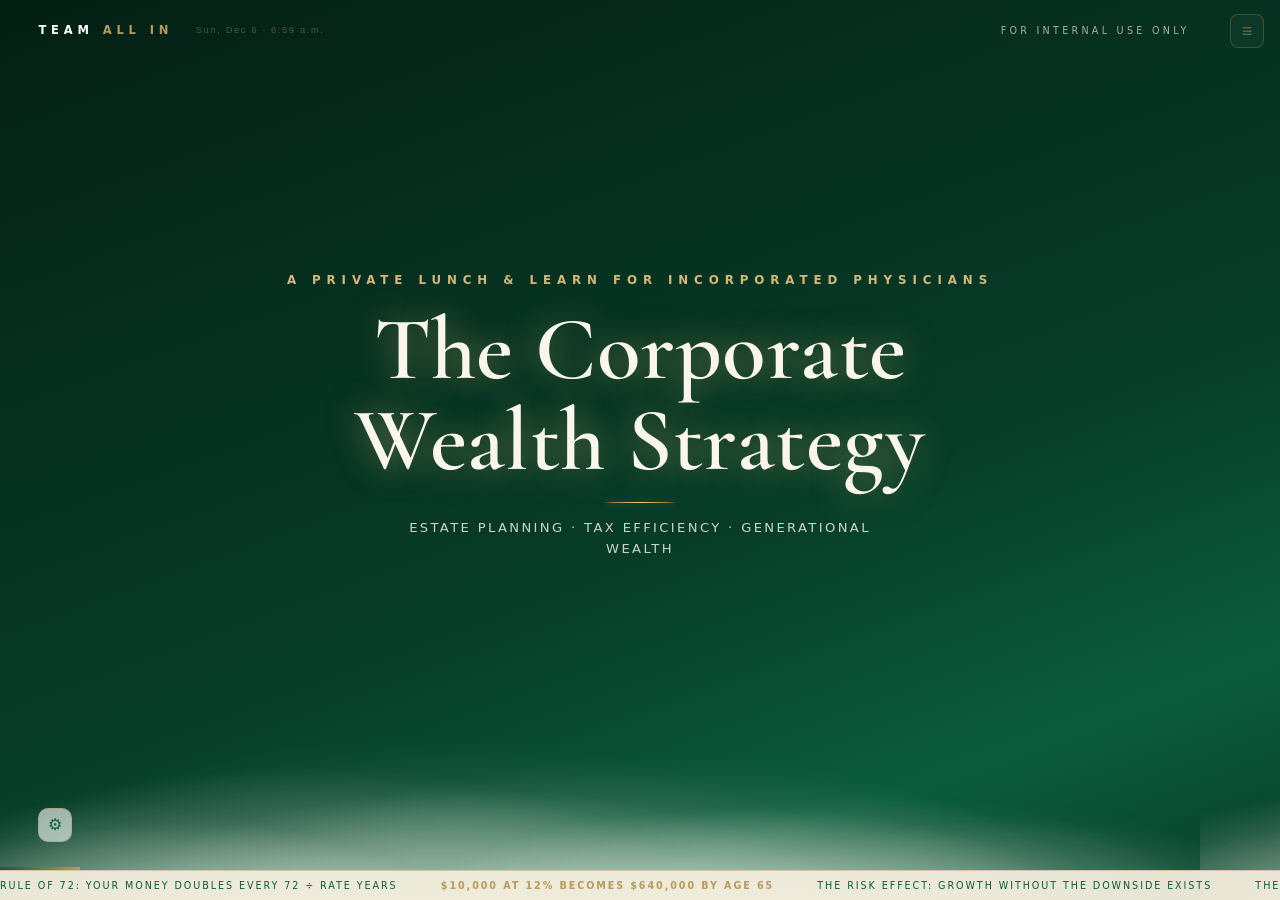
==== commit f12ed55d: "Add edit mode and scale-to-fit layout for any screen - Deck renders on a 900px-tall canvas (width fo" ====
--- a/index.html
+++ b/index.html
@@ -50,7 +50,7 @@
 .slide{contain:layout style;
   position:absolute;inset:0;z-index:1;
   display:flex;flex-direction:column;justify-content:center;align-items:center;
-  padding:4.5vh 4.5vw 12vh;
+  padding:4.5cqh 4.5cqw 12cqh;
   opacity:0;visibility:hidden;transform:translateY(10px) scale(var(--z,1));transform-origin:center center;
   transition:opacity .72s cubic-bezier(.16,1,.3,1), transform .72s cubic-bezier(.16,1,.3,1), visibility .72s;
 }
@@ -62,9 +62,9 @@
 
 /* persistent chrome */
 .chrome{position:fixed;left:0;right:0;z-index:50;pointer-events:none;
-  display:flex;justify-content:space-between;align-items:center;padding:0 3vw;}
-.chrome.top{top:2.6vh;}
-.chrome.bottom{bottom:4.4vh;visibility:hidden;}
+  display:flex;justify-content:space-between;align-items:center;padding:0 3cqw;}
+.chrome.top{top:2.6cqh;}
+.chrome.bottom{bottom:4.4cqh;visibility:hidden;}
 .brand{font-size:.72rem;letter-spacing:.42em;text-transform:uppercase;color:var(--emerald);font-weight:600;}
 .brand b{color:var(--gold);font-weight:700;}
 .internal{font-size:.6rem;letter-spacing:.34em;text-transform:uppercase;color:var(--muted);margin-right:52px;}
@@ -72,14 +72,14 @@
 .progress{position:fixed;bottom:30px;left:0;height:3px;background:linear-gradient(90deg,var(--emerald),var(--gold));width:0;z-index:60;transition:width .5s ease;}
 
 /* hairline rules */
-.rule-gold{width:74px;height:1.5px;background:linear-gradient(90deg,transparent,#8a6d2f 14%,#EBD08E 50%,#8a6d2f 86%,transparent);margin:1.7vh auto;box-shadow:0 0 6px rgba(235,208,142,.4);}
+.rule-gold{width:74px;height:1.5px;background:linear-gradient(90deg,transparent,#8a6d2f 14%,#EBD08E 50%,#8a6d2f 86%,transparent);margin:1.7cqh auto;box-shadow:0 0 6px rgba(235,208,142,.4);}
 
 /* ============ TYPE ============ */
-.kicker{font-size:.74rem;letter-spacing:.5em;text-transform:uppercase;color:var(--gold);font-weight:600;margin-bottom:1.8vh;text-align:center;}
-h1.title{font-family:"Cormorant Garamond",Georgia,serif;font-size:clamp(2.5rem,5.9vw,5rem);font-weight:600;line-height:1.02;letter-spacing:.005em;color:var(--emerald-deep);text-align:center;position:relative;z-index:2;}
-h2.head{font-family:"Cormorant Garamond",Georgia,serif;font-size:clamp(1.9rem,4.1vw,3.4rem);font-weight:600;line-height:1.05;letter-spacing:.005em;color:var(--emerald-deep);text-align:center;margin-bottom:1.2vh;}
-.sub{font-size:clamp(.9rem,1.3vw,1.15rem);color:var(--muted);text-align:center;max-width:62ch;line-height:1.55;}
-.tagline{font-style:italic;color:var(--emerald);font-size:clamp(1rem,1.7vw,1.5rem);text-align:center;}
+.kicker{font-size:.74rem;letter-spacing:.5em;text-transform:uppercase;color:var(--gold);font-weight:600;margin-bottom:1.8cqh;text-align:center;}
+h1.title{font-family:"Cormorant Garamond",Georgia,serif;font-size:clamp(2.5rem,5.9cqw,5rem);font-weight:600;line-height:1.02;letter-spacing:.005em;color:var(--emerald-deep);text-align:center;position:relative;z-index:2;}
+h2.head{font-family:"Cormorant Garamond",Georgia,serif;font-size:clamp(1.9rem,4.1cqw,3.4rem);font-weight:600;line-height:1.05;letter-spacing:.005em;color:var(--emerald-deep);text-align:center;margin-bottom:1.2cqh;}
+.sub{font-size:clamp(.9rem,1.3cqw,1.15rem);color:var(--muted);text-align:center;max-width:62ch;line-height:1.55;}
+.tagline{font-style:italic;color:var(--emerald);font-size:clamp(1rem,1.7cqw,1.5rem);text-align:center;}
 .serif.tagline{letter-spacing:.01em;}
 
 /* ============ FRAGMENTS (staged reveals) ============ */
@@ -89,10 +89,10 @@
 .frag.zoom.on{transform:scale(1);}
 
 /* ============ CARDS / GRIDS ============ */
-.cards{display:flex;gap:1.6vw;justify-content:center;align-items:stretch;width:100%;}
+.cards{display:flex;gap:1.6cqw;justify-content:center;align-items:stretch;width:100%;}
 .card{
   background:rgba(255,255,255,.55);border:1px solid rgba(184,154,90,.35);
-  border-radius:14px;padding:3vh 1.8vw;flex:1;max-width:24vw;
+  border-radius:14px;padding:3cqh 1.8cqw;flex:1;max-width:24cqw;
   box-shadow:0 30px 60px -30px rgba(7,61,40,.32), 0 6px 16px -10px rgba(7,61,40,.18), inset 0 1px 0 rgba(255,255,255,.65), inset 0 -1px 0 rgba(7,61,40,.06);
   text-align:center;
   position:relative;
@@ -110,18 +110,18 @@
 .active .card:nth-child(2)::before{animation-delay:1.7s;}
 .active .card:nth-child(3)::before{animation-delay:2.3s;}
 .card .num{font-family:'Cormorant Garamond',Georgia,serif;font-size:2.4rem;color:var(--gold);line-height:1;}
-.card h3{font-size:clamp(.95rem,1.45vw,1.3rem);color:var(--emerald-deep);margin:1.2vh 0 .8vh;font-weight:600;}
-.card p{font-size:clamp(.72rem,1vw,.95rem);color:var(--muted);line-height:1.5;}
+.card h3{font-size:clamp(.95rem,1.45cqw,1.3rem);color:var(--emerald-deep);margin:1.2cqh 0 .8cqh;font-weight:600;}
+.card p{font-size:clamp(.72rem,1cqw,.95rem);color:var(--muted);line-height:1.5;}
 .card.em{background:linear-gradient(160deg,var(--emerald),var(--emerald-deep));border-color:var(--emerald-deep);}
 .card.em h3,.card.em .num{color:var(--ivory);}
 .card.em .num{color:var(--gold-bright);}
 .card.em p{color:rgba(250,246,236,.78);}
 
 /* question list (slide 1) */
-.qlist{display:flex;flex-direction:column;gap:2.6vh;max-width:880px;width:100%;}
-.qrow{display:flex;align-items:center;gap:2vw;}
+.qlist{display:flex;flex-direction:column;gap:2.6cqh;max-width:880px;width:100%;}
+.qrow{display:flex;align-items:center;gap:2cqw;}
 .qrow .qnum{font-family:'Cormorant Garamond',Georgia,serif;font-size:2.6rem;color:var(--gold);min-width:64px;text-align:right;line-height:1;}
-.qrow p{font-size:clamp(1rem,1.7vw,1.45rem);color:var(--ink);line-height:1.4;}
+.qrow p{font-size:clamp(1rem,1.7cqw,1.45rem);color:var(--ink);line-height:1.4;}
 
 /* ============ CHARTS ============ */
 .chartwrap{width:100%;display:flex;justify-content:center;}
@@ -249,19 +249,19 @@
 .count{font-variant-numeric:tabular-nums;}
 
 /* pills */
-.pill{display:inline-block;padding:.5em 1.1em;border-radius:999px;font-size:clamp(.68rem,.95vw,.88rem);
+.pill{display:inline-block;padding:.5em 1.1em;border-radius:999px;font-size:clamp(.68rem,.95cqw,.88rem);
   border:1px solid rgba(184,154,90,.4);background:rgba(255,255,255,.5);color:var(--ink);margin:.25em;}
 
 /* check / cross table */
-table.vs{border-collapse:collapse;width:min(960px,88vw);background:rgba(255,255,255,.5);border-radius:14px;overflow:hidden;box-shadow:0 18px 40px -22px rgba(7,61,40,.25);}
-table.vs th,table.vs td{padding:1.6vh 1.4vw;font-size:clamp(.75rem,1.15vw,1.05rem);text-align:center;border-bottom:1px solid rgba(184,154,90,.25);}
+table.vs{border-collapse:collapse;width:min(960px,88cqw);background:rgba(255,255,255,.5);border-radius:14px;overflow:hidden;box-shadow:0 18px 40px -22px rgba(7,61,40,.25);}
+table.vs th,table.vs td{padding:1.6cqh 1.4cqw;font-size:clamp(.75rem,1.15cqw,1.05rem);text-align:center;border-bottom:1px solid rgba(184,154,90,.25);}
 table.vs th{background:var(--emerald);color:var(--ivory);font-weight:600;letter-spacing:.06em;}
 table.vs td:first-child{text-align:left;color:var(--ink);font-weight:500;}
 .ok{color:var(--emerald-bright);font-weight:700;font-size:1.15em;}
 .no{color:var(--red);font-weight:700;font-size:1.15em;}
 
 /* footer note */
-.note{position:absolute;bottom:7vh;left:0;right:0;text-align:center;font-size:.62rem;color:var(--muted);letter-spacing:.08em;}
+.note{position:absolute;bottom:7cqh;left:0;right:0;text-align:center;font-size:.62rem;color:var(--muted);letter-spacing:.08em;}
 
 /* ============ SMOKE LIVE BACKGROUND ============ */
 .livebg{position:absolute;inset:0;overflow:hidden;pointer-events:none;z-index:-1;
@@ -274,25 +274,25 @@
 }
 @keyframes fogroll{to{transform:translateX(var(--fd,1200px));}}
 @keyframes fogbreathe{from{opacity:var(--fo,.5);}to{opacity:calc(var(--fo,.5)*.55);}}
-.livebg i:nth-child(1){height:34vh;bottom:-6vh;--ft:75s;--fb:11s;--fd:1200px;--fo:.55;
+.livebg i:nth-child(1){height:34cqh;bottom:-6cqh;--ft:75s;--fb:11s;--fd:1200px;--fo:.55;
   background-image:radial-gradient(ellipse 55% 90% at 25% 100%,rgba(250,246,236,.5) 0%,transparent 68%),radial-gradient(ellipse 45% 75% at 72% 100%,rgba(250,246,236,.34) 0%,transparent 70%);
   background-size:1200px 100%;}
-.livebg i:nth-child(2){height:26vh;bottom:-4vh;--ft:48s;--fb:9s;--fd:-1200px;--fo:.42;
+.livebg i:nth-child(2){height:26cqh;bottom:-4cqh;--ft:48s;--fb:9s;--fd:-1200px;--fo:.42;
   background-image:radial-gradient(ellipse 50% 95% at 40% 100%,rgba(250,246,236,.46) 0%,transparent 66%),radial-gradient(ellipse 38% 70% at 85% 100%,rgba(250,246,236,.3) 0%,transparent 72%);
   background-size:1200px 100%;}
-.livebg i:nth-child(3){height:44vh;bottom:-10vh;--ft:110s;--fb:16s;--fd:1200px;--fo:.34;
+.livebg i:nth-child(3){height:44cqh;bottom:-10cqh;--ft:110s;--fb:16s;--fd:1200px;--fo:.34;
   background-image:radial-gradient(ellipse 60% 85% at 55% 100%,rgba(250,246,236,.38) 0%,transparent 70%),radial-gradient(ellipse 42% 65% at 8% 100%,rgba(250,246,236,.26) 0%,transparent 74%);
   background-size:1200px 100%;}
-.livebg i:nth-child(4){height:19vh;bottom:-2vh;--ft:34s;--fb:7.5s;--fd:-1200px;--fo:.5;
+.livebg i:nth-child(4){height:19cqh;bottom:-2cqh;--ft:34s;--fb:7.5s;--fd:-1200px;--fo:.5;
   background-image:radial-gradient(ellipse 44% 100% at 62% 100%,rgba(250,246,236,.52) 0%,transparent 64%),radial-gradient(ellipse 34% 80% at 15% 100%,rgba(250,246,236,.36) 0%,transparent 70%);
   background-size:1200px 100%;}
-.livebg i:nth-child(5){height:56vh;bottom:-14vh;--ft:150s;--fb:21s;--fd:1200px;--fo:.2;
+.livebg i:nth-child(5){height:56cqh;bottom:-14cqh;--ft:150s;--fb:21s;--fd:1200px;--fo:.2;
   background-image:radial-gradient(ellipse 65% 80% at 35% 100%,rgba(250,246,236,.3) 0%,transparent 72%),radial-gradient(ellipse 50% 60% at 80% 100%,rgba(250,246,236,.2) 0%,transparent 76%);
   background-size:1200px 100%;}
 .livebg i:nth-child(n+6){display:none;}
 /* gold dust embers floating on dark title slides */
 .dust{position:absolute;inset:0;overflow:hidden;pointer-events:none;z-index:-1;}
-.dust b{position:absolute;bottom:-2vh;width:5px;height:5px;border-radius:50%;
+.dust b{position:absolute;bottom:-2cqh;width:5px;height:5px;border-radius:50%;
   background:radial-gradient(circle,rgba(244,221,168,.95) 0%,rgba(212,184,120,.4) 55%,transparent 75%);
   opacity:0;
   animation:dustrise var(--dt,16s) linear var(--dd,0s) infinite, dusttwinkle 2.6s ease-in-out var(--dd,0s) infinite alternate;}
@@ -300,20 +300,20 @@
   0%{transform:translate(0,0) ;opacity:0;}
   8%{opacity:var(--do,.7);}
   85%{opacity:calc(var(--do,.7)*.5);}
-  100%{transform:translate(var(--dx,3vw),-104vh);opacity:0;}}
+  100%{transform:translate(var(--dx,3cqw),-104cqh);opacity:0;}}
 @keyframes dusttwinkle{from{opacity:var(--do,.7);}to{opacity:calc(var(--do,.7)*.35);}}
-.dust b:nth-child(1){left:8%;--dt:17s;--dd:0s;--dx:4vw;--do:.75;}
-.dust b:nth-child(2){left:18%;width:3px;height:3px;--dt:23s;--dd:3s;--dx:-3vw;--do:.55;}
-.dust b:nth-child(3){left:29%;--dt:14s;--dd:6s;--dx:5vw;--do:.7;}
-.dust b:nth-child(4){left:38%;width:4px;height:4px;--dt:26s;--dd:1.5s;--dx:-2vw;--do:.5;}
-.dust b:nth-child(5){left:49%;width:3px;height:3px;--dt:19s;--dd:9s;--dx:3vw;--do:.65;}
-.dust b:nth-child(6){left:58%;--dt:15s;--dd:4.5s;--dx:-4vw;--do:.75;}
-.dust b:nth-child(7){left:67%;width:4px;height:4px;--dt:24s;--dd:11s;--dx:2vw;--do:.5;}
-.dust b:nth-child(8){left:76%;width:3px;height:3px;--dt:18s;--dd:7s;--dx:5vw;--do:.6;}
-.dust b:nth-child(9){left:85%;--dt:21s;--dd:2s;--dx:-3vw;--do:.7;}
-.dust b:nth-child(10){left:93%;width:3px;height:3px;--dt:16s;--dd:12.5s;--dx:-2vw;--do:.55;}
-.dust b:nth-child(11){left:13%;width:4px;height:4px;--dt:28s;--dd:14s;--dx:6vw;--do:.45;}
-.dust b:nth-child(12){left:63%;width:3px;height:3px;--dt:20s;--dd:16s;--dx:-5vw;--do:.6;}
+.dust b:nth-child(1){left:8%;--dt:17s;--dd:0s;--dx:4cqw;--do:.75;}
+.dust b:nth-child(2){left:18%;width:3px;height:3px;--dt:23s;--dd:3s;--dx:-3cqw;--do:.55;}
+.dust b:nth-child(3){left:29%;--dt:14s;--dd:6s;--dx:5cqw;--do:.7;}
+.dust b:nth-child(4){left:38%;width:4px;height:4px;--dt:26s;--dd:1.5s;--dx:-2cqw;--do:.5;}
+.dust b:nth-child(5){left:49%;width:3px;height:3px;--dt:19s;--dd:9s;--dx:3cqw;--do:.65;}
+.dust b:nth-child(6){left:58%;--dt:15s;--dd:4.5s;--dx:-4cqw;--do:.75;}
+.dust b:nth-child(7){left:67%;width:4px;height:4px;--dt:24s;--dd:11s;--dx:2cqw;--do:.5;}
+.dust b:nth-child(8){left:76%;width:3px;height:3px;--dt:18s;--dd:7s;--dx:5cqw;--do:.6;}
+.dust b:nth-child(9){left:85%;--dt:21s;--dd:2s;--dx:-3cqw;--do:.7;}
+.dust b:nth-child(10){left:93%;width:3px;height:3px;--dt:16s;--dd:12.5s;--dx:-2cqw;--do:.55;}
+.dust b:nth-child(11){left:13%;width:4px;height:4px;--dt:28s;--dd:14s;--dx:6cqw;--do:.45;}
+.dust b:nth-child(12){left:63%;width:3px;height:3px;--dt:20s;--dd:16s;--dx:-5cqw;--do:.6;}
 
 /* ============ FACT TICKER ============ */
 .ticker{position:fixed;left:0;right:0;bottom:0;height:30px;z-index:66;overflow:hidden;
@@ -352,8 +352,6 @@
   background:rgba(184,154,90,.28);position:relative;transition:background .25s;}
 .smToggle::after{content:"";position:absolute;top:3px;left:3px;width:14px;height:14px;
   border-radius:50%;background:#B89A5A;transition:left .25s,background .25s;}
-body.darkMode .smToggle{background:rgba(18,122,82,.65);}
-body.darkMode .smToggle::after{left:19px;background:#D4B878;}
 /* zoom stepper in settings menu */
 .zoomCtl{margin-left:auto;display:flex;align-items:center;gap:8px;}
 .zoomCtl button{width:24px;height:24px;border-radius:6px;border:1px solid rgba(184,154,90,.55);
@@ -531,7 +529,7 @@
 body.darkMode [style*="color:var(--muted)"]        { color: #8C8880 !important; }
 body.darkMode [style*="color:var(--ink)"]          { color: #EDE8D8 !important; }
 to{box-shadow:0 0 0 12px rgba(11,92,61,0);}}
-.hint{position:fixed;right:3vw;bottom:6.6vh;z-index:55;font-size:.6rem;letter-spacing:.25em;text-transform:uppercase;color:var(--muted);opacity:.7;}
+.hint{position:fixed;right:3cqw;bottom:6.6cqh;z-index:55;font-size:.6rem;letter-spacing:.25em;text-transform:uppercase;color:var(--muted);opacity:.7;}
 
 /* ivory section title slides — green stage fog */
 .livebg.lite{background:linear-gradient(155deg,var(--ivory) 0%,#ede8d8 45%,var(--ivory-deep) 70%,var(--ivory) 100%);}
@@ -549,11 +547,11 @@
   filter:blur(28px);opacity:0;
   animation:wisp var(--wt,20s) ease-in var(--wd,0s) infinite;
 }
-.decksmoke i:nth-child(1){width:80px;height:180px;background:rgba(11,92,61,.10);left:8%;bottom:15%;--wt:20s;--wd:0s;--wx:3vw;}
-.decksmoke i:nth-child(2){width:55px;height:130px;background:rgba(11,92,61,.08);left:30%;bottom:8%;--wt:26s;--wd:7s;--wx:-2vw;}
-.decksmoke i:nth-child(3){width:90px;height:200px;background:rgba(18,122,82,.07);left:54%;bottom:20%;--wt:18s;--wd:3.5s;--wx:4vw;}
-.decksmoke i:nth-child(4){width:65px;height:150px;background:rgba(11,92,61,.09);left:74%;bottom:12%;--wt:23s;--wd:10s;--wx:-3vw;}
-.decksmoke i:nth-child(5){width:50px;height:120px;background:rgba(18,122,82,.07);left:90%;bottom:28%;--wt:16s;--wd:5s;--wx:2vw;}
+.decksmoke i:nth-child(1){width:80px;height:180px;background:rgba(11,92,61,.10);left:8%;bottom:15%;--wt:20s;--wd:0s;--wx:3cqw;}
+.decksmoke i:nth-child(2){width:55px;height:130px;background:rgba(11,92,61,.08);left:30%;bottom:8%;--wt:26s;--wd:7s;--wx:-2cqw;}
+.decksmoke i:nth-child(3){width:90px;height:200px;background:rgba(18,122,82,.07);left:54%;bottom:20%;--wt:18s;--wd:3.5s;--wx:4cqw;}
+.decksmoke i:nth-child(4){width:65px;height:150px;background:rgba(11,92,61,.09);left:74%;bottom:12%;--wt:23s;--wd:10s;--wx:-3cqw;}
+.decksmoke i:nth-child(5){width:50px;height:120px;background:rgba(18,122,82,.07);left:90%;bottom:28%;--wt:16s;--wd:5s;--wx:2cqw;}
 
 /* ============ PIE ARC ANIMATION ============ */
 .arc{stroke-dashoffset:220;}
@@ -575,14 +573,14 @@
 
 
 /* ============ REAL CLIENT RESULTS ============ */
-.rcgrid{display:grid;grid-template-columns:repeat(4,1fr);gap:1vw;width:min(1180px,96vw);margin-top:1vh;}
+.rcgrid{display:grid;grid-template-columns:repeat(4,1fr);gap:1cqw;width:min(1180px,96cqw);margin-top:1cqh;}
 .rccard{background:#EEEDEC;border-radius:12px;padding:6px 6px 4px;box-shadow:0 14px 34px -20px rgba(7,61,40,.5);border:1px solid rgba(184,154,90,.35);}
 .rctag{text-align:center;font-size:.72rem;font-weight:700;letter-spacing:.12em;text-transform:uppercase;color:#17458F;padding:4px 0 2px;}
-.rcstrip{display:flex;align-items:center;gap:2vw;width:min(1180px,96vw);margin-top:1.6vh;
-  background:rgba(212,184,120,.1);border:1.5px solid rgba(184,154,90,.5);border-radius:14px;padding:1.1vh 1.6vw;}
+.rcstrip{display:flex;align-items:center;gap:2cqw;width:min(1180px,96cqw);margin-top:1.6cqh;
+  background:rgba(212,184,120,.1);border:1.5px solid rgba(184,154,90,.5);border-radius:14px;padding:1.1cqh 1.6cqw;}
 .rcstatement{flex:0 0 auto;max-width:52%;}
 .rcstatement img{display:block;width:100%;max-width:520px;border-radius:8px;box-shadow:0 8px 22px -12px rgba(0,0,0,.45);border:1px solid #d8d5cf;}
-.rcnote{font-size:clamp(.95rem,1.5vw,1.35rem);font-weight:600;color:var(--emerald-deep);}
+.rcnote{font-size:clamp(.95rem,1.5cqw,1.35rem);font-weight:600;color:var(--emerald-deep);}
 .rcnote b{color:var(--gold);font-size:1.25em;}
 /* dark mode: statement screenshots stay light (they are photos), only chrome adapts */
 body.darkMode .rccard{border-color:rgba(184,154,90,.4);}
@@ -591,10 +589,10 @@
 
 
 /* ============ NEEDS MET (animated checkmarks) ============ */
-.nmgrid{display:flex;flex-wrap:wrap;justify-content:center;gap:1.2vh 1vw;width:min(1200px,96vw);margin-top:1.3vh;}
-.nmcard{display:flex;align-items:center;gap:12px;text-align:left;flex:0 1 268px;max-width:300px;padding:1.35vh 1vw;}
-.nmcard .nmtext h3{margin:0 0 2px;font-size:clamp(.92rem,1.35vw,1.15rem);}
-.nmcard .nmtext p{margin:0;font-size:clamp(.7rem,1vw,.88rem);line-height:1.3;}
+.nmgrid{display:flex;flex-wrap:wrap;justify-content:center;gap:1.2cqh 1cqw;width:min(1200px,96cqw);margin-top:1.3cqh;}
+.nmcard{display:flex;align-items:center;gap:12px;text-align:left;flex:0 1 268px;max-width:300px;padding:1.35cqh 1cqw;}
+.nmcard .nmtext h3{margin:0 0 2px;font-size:clamp(.92rem,1.35cqw,1.15rem);}
+.nmcard .nmtext p{margin:0;font-size:clamp(.7rem,1cqw,.88rem);line-height:1.3;}
 .nmcheck{flex:0 0 auto;}
 .nmcheck .chk{stroke-dasharray:44;stroke-dashoffset:44;}
 .frag.on .nmcheck .chk{animation:chkDraw .55s cubic-bezier(.6,.1,.3,1) forwards .15s;}
@@ -605,22 +603,22 @@
 body.darkMode .nmcheck .chk{stroke:#5EC884;}
 /* ============ BIG STAT SLIDE ============ */
 .bignum{font-family:'Cormorant Garamond',Georgia,serif;font-weight:600;color:var(--emerald);line-height:.95;
-  font-size:clamp(3.4rem,11vw,8.8rem);letter-spacing:-.01em;text-align:center;}
+  font-size:clamp(3.4rem,11cqw,8.8rem);letter-spacing:-.01em;text-align:center;}
 .bignum .cur{color:var(--gold);}
-.statchips{display:flex;gap:1.4vw;flex-wrap:wrap;justify-content:center;margin-top:2vh;width:min(1040px,94vw);}
+.statchips{display:flex;gap:1.4cqw;flex-wrap:wrap;justify-content:center;margin-top:2cqh;width:min(1040px,94cqw);}
 .statchip{flex:1 1 260px;max-width:340px;background:rgba(255,255,255,.5);border:1px solid rgba(184,154,90,.4);
-  border-radius:14px;padding:1.6vh 1.4vw;box-shadow:0 16px 38px -24px rgba(7,61,40,.4);}
-.statchip .sc{font-family:'Cormorant Garamond',Georgia,serif;font-weight:700;font-size:clamp(1.5rem,3vw,2.3rem);color:var(--emerald);}
+  border-radius:14px;padding:1.6cqh 1.4cqw;box-shadow:0 16px 38px -24px rgba(7,61,40,.4);}
+.statchip .sc{font-family:'Cormorant Garamond',Georgia,serif;font-weight:700;font-size:clamp(1.5rem,3cqw,2.3rem);color:var(--emerald);}
 .statchip .sc.gd{color:var(--gold);}
-.statchip p{margin:.4vh 0 0;font-size:clamp(.72rem,1vw,.9rem);color:var(--muted);line-height:1.3;}
+.statchip p{margin:.4cqh 0 0;font-size:clamp(.72rem,1cqw,.9rem);color:var(--muted);line-height:1.3;}
 body.darkMode .statchip{background:rgba(255,255,255,.05);border-color:rgba(184,154,90,.3);}
 body.darkMode .statchip p{color:#8C8880;}
 
 
 /* ============ THANK-YOU QR ============ */
-.qrcard{position:relative;margin-top:3vh;display:inline-flex;flex-direction:column;align-items:center;gap:9px;
+.qrcard{position:relative;margin-top:3cqh;display:inline-flex;flex-direction:column;align-items:center;gap:9px;
   background:#fff;border-radius:16px;padding:15px 15px 11px;box-shadow:0 16px 44px -14px rgba(0,0,0,.6);}
-.qrcard img{width:clamp(118px,13.5vw,160px);height:auto;display:block;border-radius:4px;}
+.qrcard img{width:clamp(118px,13.5cqw,160px);height:auto;display:block;border-radius:4px;}
 .qrlabel{font-family:sans-serif;font-weight:800;letter-spacing:.3em;font-size:.78rem;color:#0B5C3D;text-transform:uppercase;}
 .qrcard::before{content:"";position:absolute;inset:-3px;border-radius:19px;border:2px solid rgba(212,184,120,.9);
   box-shadow:0 0 24px rgba(212,184,120,.6);opacity:0;pointer-events:none;}
@@ -651,7 +649,7 @@
 
 
 /* ============ GLOWING WORD DUST (title slides) ============ */
-.worddust{position:absolute;left:50%;top:20%;transform:translateX(-50%);width:min(1120px,92vw);height:44%;pointer-events:none;z-index:3;overflow:visible;}
+.worddust{position:absolute;left:50%;top:20%;transform:translateX(-50%);width:min(1120px,92cqw);height:44%;pointer-events:none;z-index:3;overflow:visible;}
 .worddust b{position:absolute;width:5px;height:5px;border-radius:50%;
   background:radial-gradient(circle,rgba(255,244,214,.98),rgba(212,184,120,.55) 52%,transparent 74%);
   box-shadow:0 0 6px 2px rgba(244,221,168,.55);opacity:0;will-change:transform,opacity;
@@ -681,10 +679,10 @@
 
 
 /* ============ PREPARED FOR (personalization) ============ */
-.preparedFor{margin-top:1.6vh;text-align:center;line-height:1.35;}
-.preparedFor .pfLabel{display:block;font-size:.62rem;letter-spacing:.34em;text-transform:uppercase;color:var(--gold);opacity:.9;margin-bottom:.4vh;}
+.preparedFor{margin-top:1.6cqh;text-align:center;line-height:1.35;}
+.preparedFor .pfLabel{display:block;font-size:.62rem;letter-spacing:.34em;text-transform:uppercase;color:var(--gold);opacity:.9;margin-bottom:.4cqh;}
 .preparedFor .pfName{font-family:'Montserrat',-apple-system,"Segoe UI",sans-serif;font-weight:700;text-transform:uppercase;
-  letter-spacing:.32em;padding-left:.32em;font-size:clamp(1rem,1.75vw,1.5rem);
+  letter-spacing:.32em;padding-left:.32em;font-size:clamp(1rem,1.75cqw,1.5rem);
   background:linear-gradient(180deg,#EBD08E 0%,#CBA85C 55%,#B0893F 100%);-webkit-background-clip:text;background-clip:text;
   color:#C6A15B;-webkit-text-fill-color:transparent;}
 .slide:has(.livebg:not(.lite)) .preparedFor .pfName{color:#C6A15B;}
@@ -719,10 +717,64 @@
 body.dark .brand{color:#FFFFFF;}
 body.dark .internal,body.dark .pageno,body.dark .hint{color:rgba(250,246,236,.65);}
 
-@media (max-width:900px){
-  .cards{flex-direction:column;align-items:center;}
-  .card{max-width:80vw;width:100%;}
-}
+</style>
+<style>
+/* ============ RESPONSIVE STAGE ============
+   The deck is laid out on a fixed-height canvas (900px tall, width follows
+   the screen's aspect ratio between 4:3 and 2.2:1) and scaled to fit, so
+   every screen — phone, laptop, projector, TV — shows the same composition.
+   Slide sizing uses container units (cqw/cqh) relative to this canvas. */
+.deck{position:fixed;inset:auto;left:50%;top:50%;
+  width:var(--cw,1440px);height:var(--ch,900px);
+  transform:translate(-50%,-50%) scale(var(--fit,1));transform-origin:center center;
+  container-type:size;overflow:hidden;}
+body.dark:not(.darkMode){background:#052a1b;}
+#rotateHint{position:fixed;left:50%;bottom:18px;transform:translateX(-50%);z-index:95;
+  display:none;align-items:center;gap:8px;padding:8px 14px;border-radius:999px;
+  background:rgba(7,61,40,.92);color:#FAF6EC;font-size:.72rem;letter-spacing:.06em;
+  box-shadow:0 10px 30px -10px rgba(0,0,0,.5);pointer-events:none;white-space:nowrap;}
+body.portrait #rotateHint{display:flex;}
+body.editing #rotateHint{display:none;}
+
+/* ============ EDIT MODE ============ */
+body.darkMode #smTogglePill{background:rgba(18,122,82,.65);}
+body.darkMode #smTogglePill::after{left:19px;background:#D4B878;}
+body.editing #smEditPill{background:rgba(18,122,82,.65);}
+body.editing #smEditPill::after{left:19px;background:#D4B878;}
+
+#editBar{position:fixed;top:10px;left:50%;transform:translateX(-50%);z-index:100;
+  display:none;align-items:center;gap:6px;padding:6px 8px 6px 14px;max-width:calc(100vw - 110px);
+  background:rgba(250,246,236,.97);border:1px solid rgba(184,154,90,.6);border-radius:12px;
+  box-shadow:0 16px 40px -14px rgba(7,61,40,.45);
+  font-family:"Avenir Next","Segoe UI",system-ui,sans-serif;font-size:.76rem;color:#073D28;}
+body.editing #editBar{display:flex;}
+#editBar .ebTitle{font-weight:700;letter-spacing:.08em;text-transform:uppercase;font-size:.66rem;color:#B89A5A;white-space:nowrap;}
+#editBar .ebSep{width:1px;align-self:stretch;background:rgba(184,154,90,.35);margin:0 4px;}
+#editBar .ebNum{min-width:52px;text-align:center;font-variant-numeric:tabular-nums;white-space:nowrap;}
+#editBar button{height:28px;min-width:28px;padding:0 10px;border-radius:7px;cursor:pointer;
+  border:1px solid rgba(184,154,90,.5);background:rgba(184,154,90,.1);color:#073D28;
+  font:inherit;font-size:.74rem;white-space:nowrap;transition:background .15s;}
+#editBar button:hover{background:rgba(184,154,90,.28);}
+#editBar button.primary{background:#0B5C3D;border-color:#0B5C3D;color:#FAF6EC;}
+#editBar button.primary:hover{background:#127A52;}
+#editBar .ebStatus{font-size:.66rem;color:#6E6A5E;min-width:44px;white-space:nowrap;}
+body.darkMode #editBar{background:rgba(12,22,16,.97);color:#EDE8D8;}
+body.darkMode #editBar button{color:#EDE8D8;}
+@media (max-width:760px){
+  #editBar{top:auto;bottom:10px;flex-wrap:wrap;justify-content:center;max-width:calc(100vw - 20px);}
+  #editBar .ebTitle,#editBar .ebStatus{display:none;}
+}
+
+body.editing .slide [contenteditable]{outline:1px dashed rgba(184,154,90,.6);outline-offset:3px;border-radius:2px;cursor:text;}
+body.editing .slide [contenteditable]:hover{outline-color:#B89A5A;background-color:rgba(212,184,120,.08);}
+body.editing .slide [contenteditable]:focus{outline:2px solid #B89A5A;background-color:rgba(212,184,120,.12);}
+body.editing .slide svg [data-eid]{cursor:text;}
+body.editing .slide svg [data-eid]:hover{filter:drop-shadow(0 0 3px rgba(212,184,120,.95));}
+/* keep everything visible and still while editing */
+body.editing .slide .frag{opacity:1;transform:none;}
+#svgEditInput{position:fixed;z-index:110;display:none;min-width:120px;padding:4px 8px;
+  font:600 14px "Avenir Next","Segoe UI",sans-serif;color:#073D28;background:#FFFDF6;
+  border:2px solid #B89A5A;border-radius:6px;box-shadow:0 8px 24px -8px rgba(7,61,40,.5);outline:none;}
 </style>
 </head>
 <body>
@@ -751,70 +803,26 @@
   <div class="pageno" id="pageno" style="display:none;"></div>
 </div>
 <div class="progress" id="progress"></div>
-<button id="settingsBtn" title="Settings" aria-label="Settings">&#9881;</button>
-<div id="settingsMenu" role="menu">
-  <div class="smItem" id="smFS">
-    <svg width="16" height="16" viewBox="0 0 16 16" fill="none" stroke="currentColor" stroke-width="1.6" stroke-linecap="round"><path d="M1 5V1h4M11 1h4v4M15 11v4h-4M5 15H1v-4"/></svg>
-    <span id="smFSLabel">Enter Full Screen</span>
-  </div>
-  <div class="smDivider"></div>
-  <div class="smItem" id="smRestart">
-    <svg width="16" height="16" viewBox="0 0 16 16" fill="none" stroke="currentColor" stroke-width="1.6" stroke-linecap="round" stroke-linejoin="round"><path d="M2.5 8a5.5 5.5 0 1 0 1.1-3.3"/><path d="M1 3.5l2.5 1.5L5 2.5"/></svg>
-    Restart Presentation
-  </div>
-  <div class="smDivider"></div>
-  <div class="smItem" id="smDark">
-    <svg width="16" height="16" viewBox="0 0 16 16" fill="none" stroke="currentColor" stroke-width="1.6" stroke-linecap="round"><path d="M8 1v1M8 14v1M1 8H0M16 8h-1M3.05 3.05l.7.7M12.25 12.25l.7.7M3.75 12.25l-.7.7M12.95 3.75l-.7-.7"/><circle cx="8" cy="8" r="3.5"/></svg>
-    <span>Light / Dark Mode</span>
-    <div class="smToggle" id="smTogglePill"></div>
-  </div>
-  <div class="smDivider"></div>
-  <div class="smItem" id="smZoomRow" style="cursor:default;">
-    <svg width="16" height="16" viewBox="0 0 16 16" fill="none" stroke="currentColor" stroke-width="1.6" stroke-linecap="round"><circle cx="7" cy="7" r="5"/><path d="M11 11l4 4M5 7h4M7 5v4"/></svg>
-    <span>Zoom</span>
-    <div class="zoomCtl">
-      <button type="button" id="smZoomOut" aria-label="Zoom out">&minus;</button>
-      <span id="smZoomVal">100%</span>
-      <button type="button" id="smZoomIn" aria-label="Zoom in">+</button>
-    </div>
-  </div>
-  <div class="smDivider"></div>
-  <div class="smItem" id="smPrepRow" style="cursor:default;">
-    <svg width="16" height="16" viewBox="0 0 16 16" fill="none" stroke="currentColor" stroke-width="1.5" stroke-linecap="round"><circle cx="8" cy="5" r="2.6"/><path d="M3 13.5c0-2.6 2.2-4.2 5-4.2s5 1.6 5 4.2"/></svg>
-    <span>Prepared For</span>
-    <div class="prepField"><input type="text" id="smPrepInput" placeholder="Client name…" autocomplete="off" spellcheck="false" maxlength="48"/></div>
-  </div>
-  <div class="smItem" id="smCompanyRow" style="cursor:default;">
-    <svg width="16" height="16" viewBox="0 0 16 16" fill="none" stroke="currentColor" stroke-width="1.5" stroke-linecap="round"><path d="M2 14V4l5-2v12M7 14h7V7l-7-2M4.5 6.5h0M4.5 9h0M4.5 11.5h0M10 8h0M10 10.5h0"/></svg>
-    <span>Company</span>
-    <div class="prepField"><input type="text" id="smCompanyInput" placeholder="Corporation name…" autocomplete="off" spellcheck="false" maxlength="40"/></div>
-  </div>
-  <div class="smItem" id="smKickerRow" style="cursor:default;">
-    <svg width="16" height="16" viewBox="0 0 16 16" fill="none" stroke="currentColor" stroke-width="1.5" stroke-linecap="round" stroke-linejoin="round"><path d="M2 12.5V14h1.5L13 4.5 11.5 3 2 12.5z"/><path d="M10.6 3.9l1.5 1.5"/></svg>
-    <span>Title Line</span>
-    <div class="prepField"><input type="text" id="smKickerInput" placeholder="Event or subtitle…" autocomplete="off" spellcheck="false" maxlength="60"/></div>
-  </div>
-</div>
 <style>
 /* continuous gold-coin stream on the CDA two-bucket slide */
 .slide.buckets .frag.on .coin{animation:coinFall 1.5s cubic-bezier(.45,.05,.8,1) var(--cd,0s) infinite !important;}
 /* three rules of money: single dense slide */
 .slide.threerules{justify-content:center;}
-.threerules .trHead{text-align:center;margin-bottom:.6vh;}
-.threerules .tr-row{display:flex;align-items:center;gap:2vw;width:min(1420px,96vw);margin:0 auto;padding:1.3vh 0;border-top:1px solid rgba(184,154,90,.3);}
+.threerules .trHead{text-align:center;margin-bottom:.6cqh;}
+.threerules .tr-row{display:flex;align-items:center;gap:2cqw;width:min(1420px,96cqw);margin:0 auto;padding:1.3cqh 0;border-top:1px solid rgba(184,154,90,.3);}
 .threerules .tr-row.first{border-top:none;}
 .threerules .tr-label{flex:0 0 224px;display:flex;align-items:center;gap:12px;text-align:left;}
 .threerules .tr-num{font-family:'Cormorant Garamond',Georgia,serif;font-size:2.3rem;color:var(--gold);line-height:1;}
-.threerules .tr-label h3{font-size:clamp(.95rem,1.4vw,1.3rem);color:var(--emerald-deep);margin:0 0 3px;font-weight:600;}
+.threerules .tr-label h3{font-size:clamp(.95rem,1.4cqw,1.3rem);color:var(--emerald-deep);margin:0 0 3px;font-weight:600;}
 .threerules .tr-label .tr-sub{font-size:.72rem;color:var(--muted);line-height:1.3;}
-.threerules .tr-viz{flex:1;display:flex;align-items:center;gap:1.6vw;justify-content:center;}
-.threerules .tr-viz.tr-three{justify-content:space-around;gap:1vw;}
+.threerules .tr-viz{flex:1;display:flex;align-items:center;gap:1.6cqw;justify-content:center;}
+.threerules .tr-viz.tr-three{justify-content:space-around;gap:1cqw;}
 .threerules .tr-mini{display:flex;flex-direction:column;align-items:center;text-align:center;gap:3px;flex:1;max-width:230px;}
-.threerules .tr-mini .cap{font-size:clamp(.74rem,1vw,.95rem);font-weight:600;color:var(--emerald-deep);}
+.threerules .tr-mini .cap{font-size:clamp(.74rem,1cqw,.95rem);font-weight:600;color:var(--emerald-deep);}
 .threerules .tr-mini small{font-size:.62rem;color:var(--muted);line-height:1.25;letter-spacing:.02em;}
-.threerules .tr-nums{display:flex;gap:1.6vw;}
+.threerules .tr-nums{display:flex;gap:1.6cqw;}
 .threerules .tr-nums>div{text-align:center;}
-.threerules .tr-nums .big{display:block;font-family:'Cormorant Garamond',Georgia,serif;font-size:clamp(1.4rem,2.2vw,2rem);line-height:1;}
+.threerules .tr-nums .big{display:block;font-family:'Cormorant Garamond',Georgia,serif;font-size:clamp(1.4rem,2.2cqw,2rem);line-height:1;}
 .threerules .tr-nums .big.red{color:var(--red);}
 .threerules .tr-nums .big.em{color:var(--emerald);}
 .threerules .tr-nums .capn{font-size:.6rem;color:var(--muted);letter-spacing:.03em;line-height:1.3;display:block;margin-top:3px;}
@@ -826,7 +834,7 @@
   <div class="livebg"><i></i><i></i><i></i><i></i><i></i><i></i><i></i><i></i></div><div class="dust" aria-hidden="true"><b></b><b></b><b></b><b></b><b></b><b></b><b></b><b></b><b></b><b></b><b></b><b></b></div>
   <div class="kicker" id="titleKicker">A Private Lunch &amp; Learn for Incorporated Physicians</div>
   <div class="worddust" aria-hidden="true"><b></b><b></b><b></b><b></b><b></b><b></b><b></b><b></b><b></b><b></b><b></b><b></b><b></b><b></b></div>
-  <h1 class="title serif" style="font-size:clamp(3rem,7vw,6rem);">The Corporate<br>Wealth Strategy</h1>
+  <h1 class="title serif" style="font-size:clamp(3rem,7cqw,6rem);">The Corporate<br>Wealth Strategy</h1>
   <div class="rule-gold"></div>
   <p class="sub frag on" style="letter-spacing:.18em;text-transform:uppercase;font-size:.82rem;">Estate Planning · Tax Efficiency · Generational Wealth</p>
   <div class="preparedFor frag on" id="prepTitle" style="display:none;"></div>
@@ -837,14 +845,14 @@
   <div class="kicker">Before We Introduce Anything &middot; Let&rsquo;s Talk</div>
   <h2 class="head serif">Five Questions to Start</h2>
   <div class="rule-gold"></div>
-  <div class="qlist" style="max-width:1020px;margin-top:1.8vh;gap:2vh;">
+  <div class="qlist" style="max-width:1020px;margin-top:1.8cqh;gap:2cqh;">
     <div class="qrow frag"><div class="qnum">01</div><p>Has your medical corporation ever been reviewed for <b>estate</b> planning, not just tax filing?</p></div>
     <div class="qrow frag"><div class="qnum">02</div><p>Do you know exactly what happens to the money <b>inside your corporation</b> at death?</p></div>
     <div class="qrow frag"><div class="qnum">03</div><p>You&rsquo;ve heard of the <b>CDA</b>. But is it clear how it actually works?</p></div>
     <div class="qrow frag"><div class="qnum">04</div><p>Have your accountant, lawyer &amp; advisor ever planned <b>together</b>, in one conversation?</p></div>
     <div class="qrow frag"><div class="qnum">05</div><p>Two identical businesses, one planned ten years earlier. <b>Same result for the family?</b></p></div>
   </div>
-  <p class="tagline serif frag" style="margin-top:2.4vh;">The goal isn&rsquo;t to change what you have. It&rsquo;s to find the gaps before they get expensive.</p>
+  <p class="tagline serif frag" style="margin-top:2.4cqh;">The goal isn&rsquo;t to change what you have. It&rsquo;s to find the gaps before they get expensive.</p>
 </section>
 
 <!-- 3. FUNDAMENTALS OVERVIEW (original) -->
@@ -852,24 +860,24 @@
   <div class="kicker">Why We Are Here</div>
   <h2 class="head serif">Educating You on the Fundamentals</h2>
   <div class="rule-gold"></div>
-  <div class="qlist" style="max-width:900px;margin-top:1.5vh;gap:2.4vh;">
-    <div class="qrow frag"><div class="qnum">01</div><p style="font-size:clamp(1.1rem,1.9vw,1.6rem);">Save <b style="color:var(--emerald);">10%</b> of what your corporation keeps.</p></div>
-    <div class="qrow frag"><div class="qnum">02</div><p style="font-size:clamp(1.1rem,1.9vw,1.6rem);">Apply the <b style="color:var(--emerald);">three rules</b> of money.</p></div>
-    <div class="qrow frag"><div class="qnum">03</div><p style="font-size:clamp(1.1rem,1.9vw,1.6rem);">Achieve the <b style="color:var(--emerald);">three goals</b> of money.</p></div>
-  </div>
-  <div class="frag" style="display:flex;gap:2.5vw;margin-top:4vh;align-items:center;">
+  <div class="qlist" style="max-width:900px;margin-top:1.5cqh;gap:2.4cqh;">
+    <div class="qrow frag"><div class="qnum">01</div><p style="font-size:clamp(1.1rem,1.9cqw,1.6rem);">Save <b style="color:var(--emerald);">10%</b> of what your corporation keeps.</p></div>
+    <div class="qrow frag"><div class="qnum">02</div><p style="font-size:clamp(1.1rem,1.9cqw,1.6rem);">Apply the <b style="color:var(--emerald);">three rules</b> of money.</p></div>
+    <div class="qrow frag"><div class="qnum">03</div><p style="font-size:clamp(1.1rem,1.9cqw,1.6rem);">Achieve the <b style="color:var(--emerald);">three goals</b> of money.</p></div>
+  </div>
+  <div class="frag" style="display:flex;gap:2.5cqw;margin-top:4cqh;align-items:center;">
     <span class="pill" style="font-size:1.05rem;padding:.7em 1.6em;background:var(--emerald);color:var(--ivory);border-color:var(--emerald);">Corporate Benefits</span>
     <span class="serif" style="color:var(--gold);font-size:1.4rem;">+</span>
     <span class="pill" style="font-size:1.05rem;padding:.7em 1.6em;">Personal Benefits</span>
   </div>
-  <p class="tagline serif frag" style="margin-top:2.5vh;">We fill in the gaps for both. Today is a corporate focused session.</p>
+  <p class="tagline serif frag" style="margin-top:2.5cqh;">We fill in the gaps for both. Today is a corporate focused session.</p>
 </section>
 
 <!-- 4. WHY 10% -->
 <section class="slide">
   <h2 class="head serif">Why 10%?</h2>
   <div class="rule-gold"></div>
-  <p class="sub" style="margin-bottom:.5vh;font-size:clamp(1rem,1.7vw,1.4rem);">Small enough to preserve operations. Large enough to create real, protected wealth.</p>
+  <p class="sub" style="margin-bottom:.5cqh;font-size:clamp(1rem,1.7cqw,1.4rem);">Small enough to preserve operations. Large enough to create real, protected wealth.</p>
   <div class="chartwrap play">
     <svg class="chart" width="1020" height="400" viewBox="0 0 1020 400">
       <line x1="100" y1="348" x2="920" y2="348" class="axis"/>
@@ -884,7 +892,7 @@
       <text x="510" y="392" text-anchor="middle" class="lbl big" style="font-size:34px;fill:#0B5C3D;font-weight:700;">10%</text>
     </svg>
   </div>
-  <p class="tagline serif frag" style="font-size:clamp(1.3rem,2.2vw,1.85rem);">Small input. Compounding output.</p>
+  <p class="tagline serif frag" style="font-size:clamp(1.3rem,2.2cqw,1.85rem);">Small input. Compounding output.</p>
 </section>
 
 
@@ -892,7 +900,7 @@
 <section class="slide threerules">
   <div class="trHead">
     <div class="kicker">How Money Behaves</div>
-    <h2 class="head serif" style="margin-bottom:.2vh;">The Three Rules of Money</h2>
+    <h2 class="head serif" style="margin-bottom:.2cqh;">The Three Rules of Money</h2>
   </div>
 
   <div class="tr-row first frag">
@@ -959,30 +967,30 @@
 <section class="slide">
   <h2 class="head serif">The Three Goals of Money</h2>
   <div class="rule-gold"></div>
-  <div class="cards" style="margin-top:2.6vh;max-width:1200px;">
-    <div class="card frag zoom" style="max-width:28vw;">
+  <div class="cards" style="margin-top:2.6cqh;max-width:1200px;">
+    <div class="card frag zoom" style="max-width:28cqw;">
       <div style="display:flex;justify-content:center;"><svg width="48" height="48" viewBox="0 0 50 50" style="margin-bottom:2px;"><path d="M25 5 L41 11 L41 26 Q41 40 25 46 Q9 40 9 26 L9 11 Z" fill="rgba(11,92,61,.08)" stroke="#0B5C3D" stroke-width="2.5" stroke-linejoin="round"/><path d="M17 25 L23 31 L34 18" fill="none" stroke="#0B5C3D" stroke-width="3" stroke-linecap="round" stroke-linejoin="round"/></svg></div>
       <h3>Income Protection</h3>
       <p>If something happens to you, your family and your debts do not stop.</p>
     </div>
-    <div class="card frag zoom" style="max-width:28vw;">
+    <div class="card frag zoom" style="max-width:28cqw;">
       <div style="display:flex;justify-content:center;"><svg width="48" height="48" viewBox="0 0 50 50" style="margin-bottom:2px;"><path d="M39 25 A14 14 0 1 1 34 14" fill="none" stroke="#0B5C3D" stroke-width="2.5" stroke-linecap="round"/><path d="M34 6 L35 15 L26 16" fill="none" stroke="#0B5C3D" stroke-width="2.5" stroke-linecap="round" stroke-linejoin="round"/><text x="25" y="32" text-anchor="middle" style="font-size:18px;fill:#0B5C3D;font-weight:700;font-family:sans-serif;">$</text></svg></div>
       <h3>Income Replacement</h3>
       <p>Your money starts paying you the way you have paid yourself.</p>
     </div>
-    <div class="card em frag zoom" style="max-width:28vw;">
+    <div class="card em frag zoom" style="max-width:28cqw;">
       <div style="display:flex;justify-content:center;"><svg width="48" height="48" viewBox="0 0 50 50" style="margin-bottom:2px;"><circle cx="25" cy="15" r="10" fill="rgba(212,184,120,.14)" stroke="#D4B878" stroke-width="2.5"/><path d="M25 25 L25 45 M25 33 L16 40 M25 33 L34 40" fill="none" stroke="#D4B878" stroke-width="2.5" stroke-linecap="round"/></svg></div>
       <h3>Generational Wealth</h3>
       <p style="color:rgba(250,246,236,.8);">What you have built keeps building after you are gone.</p>
     </div>
   </div>
-  <p class="sub frag" style="margin-top:3vh;">Most people manage one or two. This strategy covers all three at once.</p>
+  <p class="sub frag" style="margin-top:3cqh;">Most people manage one or two. This strategy covers all three at once.</p>
 </section>
 
 <!-- 7. 7 KEY NEEDS -->
 <section class="slide">
   <h2 class="head serif">7 Key Needs of Every Corporation</h2>
-  <div class="chartwrap" style="margin-top:3.2vh;">
+  <div class="chartwrap" style="margin-top:3.2cqh;">
     <svg class="chart" width="1160" height="530" viewBox="0 0 1160 530">
       <!-- center corp node -->
       <circle cx="580" cy="268" r="100" fill="#0B5C3D"/>
@@ -1046,7 +1054,7 @@
       </g>
     </svg>
   </div>
-  <p class="tagline serif frag" style="margin-top:.2vh;">One structure answers all seven.</p>
+  <p class="tagline serif frag" style="margin-top:.2cqh;">One structure answers all seven.</p>
 </section>
 
 <!-- 8. 3 KEY CHALLENGES -->
@@ -1054,40 +1062,40 @@
   <div class="kicker">The Obstacles Between You and Your Wealth</div>
   <h2 class="head serif">3 Key Challenges Every Incorporated Owner Faces</h2>
   <div class="rule-gold"></div>
-  <div class="cards" style="margin-top:2.2vh;max-width:1240px;">
-    <div class="card frag zoom glowR" style="max-width:30vw;">
+  <div class="cards" style="margin-top:2.2cqh;max-width:1240px;">
+    <div class="card frag zoom glowR" style="max-width:30cqw;">
       <div class="num" style="color:var(--red);">I</div>
       <h3 style="color:var(--red);">The Hidden Estate Tax</h3>
-      <div class="serif" style="font-size:clamp(2.4rem,4vw,3rem);color:var(--red);line-height:1;margin:.6vh 0 .2vh;">50%+</div>
+      <div class="serif" style="font-size:clamp(2.4rem,4cqw,3rem);color:var(--red);line-height:1;margin:.6cqh 0 .2cqh;">50%+</div>
       <p>Left unplanned, tax can claim half of everything you have built, the moment it passes to your family.</p>
     </div>
-    <div class="card frag zoom" style="max-width:30vw;">
+    <div class="card frag zoom" style="max-width:30cqw;">
       <div class="num">II</div>
       <h3>Access to Corporate Capital</h3>
       <p>Most owners pull money out the most expensive way possible. Reaching your own capital should be a design decision, never a panic.</p>
     </div>
-    <div class="card em frag zoom" style="max-width:30vw;">
+    <div class="card em frag zoom" style="max-width:30cqw;">
       <div class="num">III</div>
       <h3>Multiply &amp; Transfer Wealth</h3>
       <p>Retained earnings grow by accident and the CDA sits empty. The single most underused exit in Canadian planning.</p>
     </div>
   </div>
-  <p class="tagline serif frag" style="margin-top:2.6vh;">Three problems. One structure answers all three.</p>
+  <p class="tagline serif frag" style="margin-top:2.6cqh;">Three problems. One structure answers all three.</p>
 </section>
 
 <!-- 9. TWO BUCKETS (continuous coins) -->
 <section class="slide buckets">
   <h2 class="head serif">Two Buckets</h2>
   <p class="sub">Every corporate dollar sits in one or the other.</p>
-  <div class="cards" style="margin-top:4vh;max-width:980px;">
-    <div class="card frag zoom glowR" style="max-width:34vw;padding:5vh 2vw;">
-      <svg width="160" height="200" viewBox="0 -52 160 200" style="margin-bottom:1.5vh;">
+  <div class="cards" style="margin-top:4cqh;max-width:980px;">
+    <div class="card frag zoom glowR" style="max-width:34cqw;padding:5cqh 2cqw;">
+      <svg width="160" height="200" viewBox="0 -52 160 200" style="margin-bottom:1.5cqh;">
         <path d="M20 28 L140 28 L124 136 L36 136 Z" fill="rgba(156,58,46,.14)" stroke="#9C3A2E" stroke-width="3.5"/>
         <text x="80" y="96" text-anchor="middle" style="font-size:38px;fill:#9C3A2E;font-weight:700;">%</text>
       </svg>
       <h3 style="color:var(--red);">Taxable Money</h3><p>Taxed on the way out.</p></div>
-    <div class="card em frag zoom glowG" style="max-width:34vw;padding:5vh 2vw;">
-      <svg width="160" height="200" viewBox="0 -52 160 200" style="margin-bottom:1.5vh;overflow:visible;">
+    <div class="card em frag zoom glowG" style="max-width:34cqw;padding:5cqh 2cqw;">
+      <svg width="160" height="200" viewBox="0 -52 160 200" style="margin-bottom:1.5cqh;overflow:visible;">
         <g class="coin" style="--cd:0s;"><circle cx="60" cy="-38" r="11" fill="#D4B878" stroke="#9c7c3c" stroke-width="2"/><text x="60" y="-33" text-anchor="middle" style="font-size:13px;fill:#073D28;font-weight:700;">$</text></g>
         <g class="coin" style="--cd:.35s;"><circle cx="82" cy="-48" r="10" fill="#E3C98F" stroke="#9c7c3c" stroke-width="2"/><text x="82" y="-43" text-anchor="middle" style="font-size:12px;fill:#073D28;font-weight:700;">$</text></g>
         <g class="coin" style="--cd:.7s;"><circle cx="104" cy="-36" r="11" fill="#D4B878" stroke="#9c7c3c" stroke-width="2"/><text x="104" y="-31" text-anchor="middle" style="font-size:13px;fill:#073D28;font-weight:700;">$</text></g>
@@ -1095,13 +1103,13 @@
       </svg>
       <h3 style="color:var(--gold-bright);">Tax Free Money</h3><p style="color:rgba(250,246,236,.8);">The CDA. Money that exits the corporation tax free.</p></div>
   </div>
-  <p class="tagline serif frag" style="margin-top:3.5vh;">The strategy: move as many dollars as possible into the second bucket.</p>
+  <p class="tagline serif frag" style="margin-top:3.5cqh;">The strategy: move as many dollars as possible into the second bucket.</p>
 </section>
 
 <!-- 10. WHAT FILLS THE CDA -->
 <section class="slide">
   <h2 class="head serif">What Fills the CDA</h2>
-  <div class="chartwrap play" style="margin-top:2vh;">
+  <div class="chartwrap play" style="margin-top:2cqh;">
     <svg class="chart" width="1000" height="400" viewBox="0 0 1000 400">
       <defs><marker id="ar1" viewBox="0 0 10 10" refX="8" refY="5" markerWidth="7" markerHeight="7" orient="auto-start-reverse"><path d="M0 0 L10 5 L0 10 z" fill="#0B5C3D"/></marker>
       <marker id="ar1g" viewBox="0 0 10 10" refX="8" refY="5" markerWidth="7" markerHeight="7" orient="auto-start-reverse"><path d="M0 0 L10 5 L0 10 z" fill="#B89A5A"/></marker>
@@ -1148,7 +1156,7 @@
 <!-- 11. ALL IN ONE STRATEGY -->
 <section class="slide">
   <h2 class="head serif" style="margin-bottom:0;">The All in One Strategy</h2>
-  <div class="chartwrap aiorev" style="margin-top:.5vh;">
+  <div class="chartwrap aiorev" style="margin-top:.5cqh;">
     <svg class="chart" width="1100" height="580" viewBox="0 0 1100 580">
       <defs>
         <marker id="arE" viewBox="0 0 10 10" refX="8" refY="5" markerWidth="6" markerHeight="6" orient="auto-start-reverse"><path d="M0 0 L10 5 L0 10 z" fill="#0B5C3D"/></marker>
@@ -1239,7 +1247,7 @@
 <!-- 12. ONE VEHICLE, EVERY NEED MET -->
 <section class="slide">
   <div class="kicker">The All in One Payoff</div>
-  <h2 class="head serif" style="margin-bottom:.4vh;">One Vehicle. Every Need Met.</h2>
+  <h2 class="head serif" style="margin-bottom:.4cqh;">One Vehicle. Every Need Met.</h2>
   <p class="sub">All seven corporate needs from earlier, solved by a single whole life policy.</p>
   <div class="nmgrid">
     <div class="card frag nmcard">
@@ -1313,15 +1321,15 @@
   <div class="kicker">A Real Illustration · Equimax Wealth Accumulator</div>
   <h2 class="head serif">What $50,000 a Year Actually Builds</h2>
   <p class="sub">Male, 40, non smoker · $30,000 base premium + $20,000 accelerated deposit · paid for 15 years</p>
-  <div class="cards" style="margin-top:2.5vh;max-width:1200px;">
-    <div class="card frag zoom" style="max-width:28vw;"><div class="serif count" style="font-size:2rem;color:var(--emerald);" data-count="750000" data-pre="$" data-dur="1.8">$0</div><h3>Total Out of Pocket</h3><p>15 years × $50K. After year 15 the dividends pay the premium. Not another dollar required.</p></div>
-    <div class="card frag zoom" style="max-width:28vw;"><div class="serif count" style="font-size:2rem;color:var(--emerald);" data-count="1556824" data-pre="$" data-dur="1.8">$0</div><h3>Guaranteed Protection, Day One</h3><p>$1.55M of coverage in force from the first payment. The guaranteed floor, before any dividends.</p></div>
-    <div class="card em frag zoom" style="max-width:28vw;"><div class="serif count" style="font-size:2rem;color:var(--gold-bright);" data-count="1633572" data-pre="$" data-dur="1.8">$0</div><h3>Cash Value at 65</h3><p style="color:rgba(250,246,236,.8);">More than double what was paid in. Liquid, borrowable, growing with no downside.</p></div>
-  </div>
-  <div class="frag" style="margin-top:2.5vh;display:flex;gap:4vw;flex-wrap:wrap;justify-content:center;">
+  <div class="cards" style="margin-top:2.5cqh;max-width:1200px;">
+    <div class="card frag zoom" style="max-width:28cqw;"><div class="serif count" style="font-size:2rem;color:var(--emerald);" data-count="750000" data-pre="$" data-dur="1.8">$0</div><h3>Total Out of Pocket</h3><p>15 years × $50K. After year 15 the dividends pay the premium. Not another dollar required.</p></div>
+    <div class="card frag zoom" style="max-width:28cqw;"><div class="serif count" style="font-size:2rem;color:var(--emerald);" data-count="1556824" data-pre="$" data-dur="1.8">$0</div><h3>Guaranteed Protection, Day One</h3><p>$1.55M of coverage in force from the first payment. The guaranteed floor, before any dividends.</p></div>
+    <div class="card em frag zoom" style="max-width:28cqw;"><div class="serif count" style="font-size:2rem;color:var(--gold-bright);" data-count="1633572" data-pre="$" data-dur="1.8">$0</div><h3>Cash Value at 65</h3><p style="color:rgba(250,246,236,.8);">More than double what was paid in. Liquid, borrowable, growing with no downside.</p></div>
+  </div>
+  <div class="frag" style="margin-top:2.5cqh;display:flex;gap:4cqw;flex-wrap:wrap;justify-content:center;">
     <div style="text-align:center;"><div class="lbl" style="font-size:.68rem;letter-spacing:.18em;color:var(--muted);">AGE 70 CASH VALUE</div><div class="serif" style="font-size:1.7rem;color:var(--emerald);">$2.07M</div></div>
     <div style="text-align:center;"><div class="lbl" style="font-size:.68rem;letter-spacing:.18em;color:var(--muted);">AGE 70 DEATH BENEFIT</div><div class="serif" style="font-size:1.7rem;color:var(--gold);">$3.59M</div></div>
-    <div style="text-align:center;border-left:1px solid rgba(184,154,90,.4);padding-left:4vw;"><div class="lbl" style="font-size:.68rem;letter-spacing:.18em;color:var(--muted);">AGE 85 CASH VALUE</div><div class="serif" style="font-size:1.7rem;color:var(--emerald);">$4.24M</div></div>
+    <div style="text-align:center;border-left:1px solid rgba(184,154,90,.4);padding-left:4cqw;"><div class="lbl" style="font-size:.68rem;letter-spacing:.18em;color:var(--muted);">AGE 85 CASH VALUE</div><div class="serif" style="font-size:1.7rem;color:var(--emerald);">$4.24M</div></div>
     <div style="text-align:center;"><div class="lbl" style="font-size:.68rem;letter-spacing:.18em;color:var(--muted);">AGE 85 DEATH BENEFIT</div><div class="serif" style="font-size:1.7rem;color:var(--gold);">$5.24M</div></div>
   </div>
   <div class="note">Equimax Wealth Accumulator, current dividend scale. Dividends are not guaranteed. Illustration values shown; actual results will vary.</div>
@@ -1331,7 +1339,7 @@
 <section class="slide">
   <h2 class="head serif">The Illustration, Age by Age</h2>
   <p class="sub">Every year from 41 to 85. <b>Hover any year</b> for its exact values. Gold is the total death benefit; emerald is the total cash value.</p>
-  <div class="chartwrap play" style="margin-top:.5vh;position:relative;">
+  <div class="chartwrap play" style="margin-top:.5cqh;position:relative;">
     <div id="illusTip" class="illusTip"></div>
 <svg id="illusSvg" class="chart" width="1320" height="554" viewBox="0 0 1120 470">
 <line x1="78" y1="400" x2="1100" y2="400" class="gridline"/>
@@ -1523,19 +1531,19 @@
   <div class="kicker">Same Success &middot; Different Outcome</div>
   <h2 class="head serif">Business A vs. Business B</h2>
   <p class="sub">Same revenue. Same corporation. Same family. Same net worth.<br>One planned ten years earlier.</p>
-  <div class="cards" style="margin-top:2.4vh;max-width:1080px;">
-    <div class="card em frag zoom" style="max-width:38vw;">
+  <div class="cards" style="margin-top:2.4cqh;max-width:1080px;">
+    <div class="card em frag zoom" style="max-width:38cqw;">
       <div class="num" style="color:var(--gold-bright);">A</div>
       <h3 style="color:var(--gold-bright);">Planned Early</h3>
       <p style="color:rgba(250,246,236,.85);text-align:left;line-height:1.95;">CDA built and growing<br>Family protected from day one<br>Compounding works <b style="color:var(--ivory);">for</b> the estate<br>Wealth transfers tax free</p>
     </div>
-    <div class="card frag zoom glowR" style="max-width:38vw;border-color:rgba(156,58,46,.4);">
+    <div class="card frag zoom glowR" style="max-width:38cqw;border-color:rgba(156,58,46,.4);">
       <div class="num" style="color:var(--red);">B</div>
       <h3 style="color:var(--red);">Waited</h3>
       <p style="text-align:left;line-height:1.95;">The CDA sits empty<br>Estate exposed to tax<br>Compounding works <b>against</b> the estate<br>Up to half lost at death</p>
     </div>
   </div>
-  <p class="tagline serif frag" style="margin-top:2.8vh;">Same success, same corporation, a very different outcome because of planning.</p>
+  <p class="tagline serif frag" style="margin-top:2.8cqh;">Same success, same corporation, a very different outcome because of planning.</p>
 </section>
 
 <!-- 16. THANK YOU -->
@@ -1543,9 +1551,9 @@
   <div class="livebg"><i></i><i></i><i></i><i></i><i></i><i></i><i></i><i></i></div><div class="dust" aria-hidden="true"><b></b><b></b><b></b><b></b><b></b><b></b><b></b><b></b><b></b><b></b><b></b><b></b></div>
   <div class="kicker">Team All In</div>
   <div class="worddust" aria-hidden="true"><b></b><b></b><b></b><b></b><b></b><b></b><b></b><b></b><b></b><b></b><b></b><b></b><b></b><b></b></div>
-  <h1 class="title serif" style="font-size:clamp(3.2rem,7.5vw,6.5rem);">Thank You</h1>
+  <h1 class="title serif" style="font-size:clamp(3.2rem,7.5cqw,6.5rem);">Thank You</h1>
   <div class="rule-gold"></div>
-  <p class="sub" style="font-size:clamp(1rem,1.6vw,1.35rem);">Let&rsquo;s find the gaps before they become expensive.</p>
+  <p class="sub" style="font-size:clamp(1rem,1.6cqw,1.35rem);">Let&rsquo;s find the gaps before they become expensive.</p>
   <div class="preparedFor" id="prepThanks" style="display:none;"></div>
   <div class="qrcard">
     <img src="[data-uri]" alt="Scan me QR code" />
@@ -1556,6 +1564,129 @@
 </div>
 <button id="tocBtn" aria-label="Table of contents">&#8801;</button>
 <div id="tocList"></div>
+<button id="settingsBtn" title="Settings" aria-label="Settings">&#9881;</button>
+<div id="settingsMenu" role="menu">
+  <div class="smItem" id="smFS">
+    <svg width="16" height="16" viewBox="0 0 16 16" fill="none" stroke="currentColor" stroke-width="1.6" stroke-linecap="round"><path d="M1 5V1h4M11 1h4v4M15 11v4h-4M5 15H1v-4"/></svg>
+    <span id="smFSLabel">Enter Full Screen</span>
+  </div>
+  <div class="smDivider"></div>
+  <div class="smItem" id="smRestart">
+    <svg width="16" height="16" viewBox="0 0 16 16" fill="none" stroke="currentColor" stroke-width="1.6" stroke-linecap="round" stroke-linejoin="round"><path d="M2.5 8a5.5 5.5 0 1 0 1.1-3.3"/><path d="M1 3.5l2.5 1.5L5 2.5"/></svg>
+    Restart Presentation
+  </div>
+  <div class="smDivider"></div>
+  <div class="smItem" id="smEdit">
+    <svg width="16" height="16" viewBox="0 0 16 16" fill="none" stroke="currentColor" stroke-width="1.5" stroke-linecap="round" stroke-linejoin="round"><path d="M2 12.5V14h1.5L13 4.5 11.5 3 2 12.5z"/><path d="M10.6 3.9l1.5 1.5"/></svg>
+    <span>Edit Mode <small style="opacity:.55;">(E)</small></span>
+    <div class="smToggle" id="smEditPill"></div>
+  </div>
+  <div class="smDivider"></div>
+  <div class="smItem" id="smDark">
+    <svg width="16" height="16" viewBox="0 0 16 16" fill="none" stroke="currentColor" stroke-width="1.6" stroke-linecap="round"><path d="M8 1v1M8 14v1M1 8H0M16 8h-1M3.05 3.05l.7.7M12.25 12.25l.7.7M3.75 12.25l-.7.7M12.95 3.75l-.7-.7"/><circle cx="8" cy="8" r="3.5"/></svg>
+    <span>Light / Dark Mode</span>
+    <div class="smToggle" id="smTogglePill"></div>
+  </div>
+  <div class="smDivider"></div>
+  <div class="smItem" id="smZoomRow" style="cursor:default;">
+    <svg width="16" height="16" viewBox="0 0 16 16" fill="none" stroke="currentColor" stroke-width="1.6" stroke-linecap="round"><circle cx="7" cy="7" r="5"/><path d="M11 11l4 4M5 7h4M7 5v4"/></svg>
+    <span>Zoom</span>
+    <div class="zoomCtl">
+      <button type="button" id="smZoomOut" aria-label="Zoom out">&minus;</button>
+      <span id="smZoomVal">100%</span>
+      <button type="button" id="smZoomIn" aria-label="Zoom in">+</button>
+    </div>
+  </div>
+  <div class="smDivider"></div>
+  <div class="smItem" id="smPrepRow" style="cursor:default;">
+    <svg width="16" height="16" viewBox="0 0 16 16" fill="none" stroke="currentColor" stroke-width="1.5" stroke-linecap="round"><circle cx="8" cy="5" r="2.6"/><path d="M3 13.5c0-2.6 2.2-4.2 5-4.2s5 1.6 5 4.2"/></svg>
+    <span>Prepared For</span>
+    <div class="prepField"><input type="text" id="smPrepInput" placeholder="Client name…" autocomplete="off" spellcheck="false" maxlength="48"/></div>
+  </div>
+  <div class="smItem" id="smCompanyRow" style="cursor:default;">
+    <svg width="16" height="16" viewBox="0 0 16 16" fill="none" stroke="currentColor" stroke-width="1.5" stroke-linecap="round"><path d="M2 14V4l5-2v12M7 14h7V7l-7-2M4.5 6.5h0M4.5 9h0M4.5 11.5h0M10 8h0M10 10.5h0"/></svg>
+    <span>Company</span>
+    <div class="prepField"><input type="text" id="smCompanyInput" placeholder="Corporation name…" autocomplete="off" spellcheck="false" maxlength="40"/></div>
+  </div>
+  <div class="smItem" id="smKickerRow" style="cursor:default;">
+    <svg width="16" height="16" viewBox="0 0 16 16" fill="none" stroke="currentColor" stroke-width="1.5" stroke-linecap="round" stroke-linejoin="round"><path d="M2 12.5V14h1.5L13 4.5 11.5 3 2 12.5z"/><path d="M10.6 3.9l1.5 1.5"/></svg>
+    <span>Title Line</span>
+    <div class="prepField"><input type="text" id="smKickerInput" placeholder="Event or subtitle…" autocomplete="off" spellcheck="false" maxlength="60"/></div>
+  </div>
+</div>
+<div id="editBar" role="toolbar" aria-label="Edit mode">
+  <span class="ebTitle">&#9998; Editing</span>
+  <span class="ebSep"></span>
+  <button type="button" id="ebPrev" aria-label="Previous slide">&#8249;</button>
+  <span class="ebNum" id="ebNum">1 / 1</span>
+  <button type="button" id="ebNext" aria-label="Next slide">&#8250;</button>
+  <span class="ebSep"></span>
+  <button type="button" id="ebBold" aria-label="Bold"><b>B</b></button>
+  <button type="button" id="ebItalic" aria-label="Italic"><i>I</i></button>
+  <span class="ebSep"></span>
+  <button type="button" id="ebSave" title="Download this presentation with your edits as a new .html file">Save Copy</button>
+  <button type="button" id="ebReset" title="Discard all edits">Reset</button>
+  <span class="ebStatus" id="ebStatus"></span>
+  <button type="button" id="ebDone" class="primary">Done</button>
+</div>
+<input type="text" id="svgEditInput" autocomplete="off" spellcheck="true" aria-label="Edit label"/>
+<div id="rotateHint">&#10227; Rotate your phone for a larger view</div>
+<script>
+/* ============ RESPONSIVE FIT + EDIT MODE (setup) ============
+   Runs before the deck engine: sizes the stage, tags every editable
+   text element with a stable data-eid, snapshots the untouched markup
+   (used by "Save Copy"), then re-applies any edits saved in this browser. */
+(function(){
+  const BASE_H=900, MIN_A=4/3, MAX_A=2.2;
+  function fit(){
+    const W=innerWidth,H=innerHeight;
+    const a=Math.min(MAX_A,Math.max(MIN_A,W/H));
+    const cw=Math.round(BASE_H*a);
+    const s=Math.min(W/cw,H/BASE_H);
+    const r=document.documentElement.style;
+    r.setProperty('--cw',cw+'px');r.setProperty('--ch',BASE_H+'px');r.setProperty('--fit',s);
+    document.body.classList.toggle('portrait',H>W&&W<900);
+  }
+  addEventListener('resize',fit);
+  addEventListener('orientationchange',()=>setTimeout(fit,150));
+  fit();
+
+  const SKIP='script,style,input,textarea,button,select,.livebg,.dust,.worddust,.preparedFor,[aria-hidden="true"]';
+  function hasText(el){for(const n of el.childNodes)if(n.nodeType===3&&n.textContent.trim())return true;return false;}
+  const eds=[];
+  function collect(root){
+    for(const el of root.children){
+      if(el.tagName.toLowerCase()==='svg'){
+        el.querySelectorAll('text').forEach(t=>{
+          if(t.closest('[aria-hidden="true"]'))return;
+          if(t.children.length)t.querySelectorAll('tspan').forEach(ts=>{if(hasText(ts))eds.push(ts);});
+          else if(t.textContent.trim())eds.push(t);
+        });
+        continue;
+      }
+      if(el.matches(SKIP))continue;
+      if(hasText(el))eds.push(el);else collect(el);
+    }
+  }
+  document.querySelectorAll('.slide').forEach(collect);
+  eds.forEach((el,k)=>{if(!el.dataset.eid)el.dataset.eid='e'+k;});
+
+  const me=document.currentScript;
+  const PRISTINE=document.documentElement.outerHTML;
+  const KEY='deckEdits:'+document.title+':'+eds.length;
+  let store={};
+  try{store=JSON.parse(localStorage.getItem(KEY)||'{}')||{};}catch(_){store={};}
+  function applyRec(el,rec){
+    if(!el||!rec)return;
+    if(rec.t!=null)el.textContent=rec.t;
+    else if(rec.h!=null)el.innerHTML=rec.h;
+    if(rec.a)for(const k in rec.a){if(rec.a[k]==null)el.removeAttribute(k);else el.setAttribute(k,rec.a[k]);}
+  }
+  for(const id in store)applyRec(document.querySelector('[data-eid="'+id+'"]'),store[id]);
+
+  window.DeckEdit={eds,store,KEY,PRISTINE,me,applyRec,fit};
+})();
+</script>
 <script>
 /* ============ ENGINE ============ */
 const slides=[...document.querySelectorAll('.slide')];
@@ -1821,5 +1952,193 @@
 })();
 
 </script>
+<script>
+/* ============ EDIT MODE (runtime) ============ */
+(function(){
+  const D=window.DeckEdit; if(!D)return;
+  const body=document.body, bar=document.getElementById('editBar');
+  const num=document.getElementById('ebNum'), status=document.getElementById('ebStatus');
+  const svgIn=document.getElementById('svgEditInput');
+  const isSvg=el=>el instanceof SVGElement;
+  let editing=false, saveT=null;
+
+  function fmtCount(el){
+    const end=parseFloat(el.dataset.count), dec=parseInt(el.dataset.dec||0);
+    return (el.dataset.pre||'')+end.toLocaleString('en-CA',{maximumFractionDigits:dec,minimumFractionDigits:dec})+(el.dataset.suf||'');
+  }
+  /* a typed "$1,250,000" or "12.5%" becomes the count-up target */
+  function syncCounts(el){
+    const list=[...el.querySelectorAll('[data-count]')];
+    if(el.matches('[data-count]'))list.unshift(el);
+    list.forEach(c=>{
+      const m=c.textContent.trim().match(/^([^\d\-]*)(-?[\d,]*\.?\d+)(.*)$/s);
+      if(!m)return;
+      const raw=m[2].replace(/,/g,''), dot=raw.indexOf('.');
+      c.dataset.pre=m[1]; c.dataset.suf=m[3]; c.dataset.count=raw;
+      c.dataset.dec=dot<0?0:raw.length-dot-1;
+    });
+  }
+  function cleanHTML(el){
+    const c=el.cloneNode(true);
+    const lf=[...el.querySelectorAll('.frag')], cf=[...c.querySelectorAll('.frag')];
+    cf.forEach((f,k)=>f.classList.toggle('on',!!(lf[k]&&lf[k]._initOn)));
+    c.querySelectorAll('[contenteditable]').forEach(x=>x.removeAttribute('contenteditable'));
+    c.querySelectorAll('.shimmer').forEach(x=>x.classList.remove('shimmer'));
+    c.querySelectorAll('.leaddot').forEach(x=>x.remove());
+    c.querySelectorAll('[data-count]').forEach(x=>{x.textContent=(x.dataset.pre||'')+'0'+(x.dataset.suf||'');});
+    if(el.matches('[data-count]'))return (el.dataset.pre||'')+'0'+(el.dataset.suf||'');
+    return c.innerHTML;
+  }
+  function record(el){
+    const id=el.dataset.eid; if(!id)return;
+    if(isSvg(el)){D.store[id]={t:el.textContent};}
+    else{
+      syncCounts(el);
+      const rec={h:cleanHTML(el)};
+      if(el.matches('[data-count]'))rec.a={'data-count':el.dataset.count,'data-pre':el.dataset.pre,'data-suf':el.dataset.suf,'data-dec':el.dataset.dec};
+      D.store[id]=rec;
+    }
+    persist();
+  }
+  function persist(){
+    clearTimeout(saveT);
+    status.textContent='Saving…';
+    saveT=setTimeout(()=>{
+      try{localStorage.setItem(D.KEY,JSON.stringify(D.store));status.textContent='Saved';}
+      catch(_){status.textContent='Not saved — use Save Copy';}
+    },350);
+  }
+  function updateNum(){num.textContent=(i+1)+' / '+slides.length;}
+
+  function setEdit(on){
+    if(on===editing)return;
+    editing=on;
+    body.classList.toggle('editing',on);
+    D.eds.forEach(el=>{if(isSvg(el))return; if(on){el.setAttribute('contenteditable','true');el.spellcheck=true;} else el.removeAttribute('contenteditable');});
+    if(on){
+      document.querySelectorAll('.slide .frag').forEach(f=>f.classList.add('on'));
+      document.querySelectorAll('.slide .play').forEach(p=>p.classList.add('on'));
+      document.querySelectorAll('[data-count]').forEach(c=>{c._done=true;c.classList.remove('shimmer');c.textContent=fmtCount(c);});
+      status.textContent=Object.keys(D.store).length?'Saved':'';
+      updateNum();
+    }else{
+      if(document.activeElement&&document.activeElement.isContentEditable)document.activeElement.blur();
+      closeSvg(true);
+      resetAll(); show(i);
+    }
+    document.getElementById('settingsMenu').classList.remove('open');
+    document.getElementById('settingsBtn').classList.remove('open');
+  }
+  window.setEditMode=setEdit;
+
+  /* typing, blur and paste on editable HTML text */
+  document.addEventListener('input',e=>{const el=e.target.closest&&e.target.closest('[data-eid][contenteditable]');if(el)record(el);});
+  document.addEventListener('focusout',e=>{const el=e.target.closest&&e.target.closest('[data-eid][contenteditable]');if(el)record(el);});
+  document.addEventListener('paste',e=>{
+    if(!e.target.closest||!e.target.closest('[contenteditable]'))return;
+    e.preventDefault();
+    const t=(e.clipboardData||window.clipboardData).getData('text/plain');
+    document.execCommand('insertText',false,t);
+  });
+
+  /* SVG labels: edit through a small floating field */
+  let svgEl=null;
+  function openSvg(el){
+    closeSvg(false);
+    svgEl=el;
+    const r=el.getBoundingClientRect();
+    svgIn.value=el.textContent;
+    svgIn.style.display='block';
+    svgIn.style.width=Math.max(140,r.width+40)+'px';
+    svgIn.style.left=Math.max(8,Math.min(innerWidth-svgIn.offsetWidth-8,r.left+r.width/2-svgIn.offsetWidth/2))+'px';
+    svgIn.style.top=Math.max(8,r.top+r.height/2-16)+'px';
+    svgIn.focus();svgIn.select();
+  }
+  function closeSvg(commit){
+    if(!svgEl)return;
+    if(commit&&svgIn.value!==svgEl.textContent){svgEl.textContent=svgIn.value;record(svgEl);}
+    svgEl=null;svgIn.style.display='none';
+  }
+  svgIn.addEventListener('keydown',e=>{
+    e.stopPropagation();
+    if(e.key==='Enter'){e.preventDefault();closeSvg(true);}
+    else if(e.key==='Escape'){e.preventDefault();closeSvg(false);}
+  });
+  svgIn.addEventListener('blur',()=>closeSvg(true));
+
+  const UI='#settingsBtn,#settingsMenu,#tocBtn,#tocList,#editBar,#svgEditInput';
+  /* while editing, clicks place the caret instead of advancing slides */
+  addEventListener('click',e=>{
+    if(!editing||e.target.closest(UI))return;
+    e.stopPropagation();
+    document.getElementById('settingsMenu').classList.remove('open');
+    document.getElementById('settingsBtn').classList.remove('open');
+    document.getElementById('tocList').classList.remove('open');
+    const t=e.target.closest('svg [data-eid]');
+    if(t)openSvg(t);
+  },true);
+  /* keyboard: typing never triggers deck shortcuts; E toggles edit mode */
+  addEventListener('keydown',e=>{
+    const t=e.target;
+    if(t&&t.isContentEditable){
+      if(e.key==='Escape'){e.preventDefault();t.blur();}
+      e.stopImmediatePropagation();return;
+    }
+    if(t&&/^(INPUT|TEXTAREA|SELECT)$/.test(t.tagName))return;
+    if((e.key==='e'||e.key==='E')&&!e.metaKey&&!e.ctrlKey&&!e.altKey){e.preventDefault();e.stopImmediatePropagation();setEdit(!editing);return;}
+    if(!editing)return;
+    if(e.key==='Escape'){e.preventDefault();setEdit(false);e.stopImmediatePropagation();return;}
+    if(['ArrowRight','ArrowDown','PageDown',' '].includes(e.key)){e.preventDefault();e.stopImmediatePropagation();show(i+1);}
+    else if(['ArrowLeft','ArrowUp','PageUp'].includes(e.key)){e.preventDefault();e.stopImmediatePropagation();show(i-1);}
+  },true);
+
+  /* toolbar */
+  const keep=e=>e.preventDefault(); /* keep the text caret while clicking toolbar buttons */
+  bar.querySelectorAll('button').forEach(b=>b.addEventListener('mousedown',keep));
+  document.getElementById('ebPrev').onclick=()=>{show(i-1);};
+  document.getElementById('ebNext').onclick=()=>{show(i+1);};
+  document.getElementById('ebBold').onclick=()=>document.execCommand('bold');
+  document.getElementById('ebItalic').onclick=()=>document.execCommand('italic');
+  document.getElementById('ebDone').onclick=()=>setEdit(false);
+  document.getElementById('ebReset').onclick=()=>{
+    if(!confirm('Discard all text edits saved in this browser and restore the original wording?'))return;
+    try{localStorage.removeItem(D.KEY);}catch(_){}
+    location.reload();
+  };
+  document.getElementById('ebSave').onclick=saveCopy;
+  document.getElementById('smEdit').addEventListener('click',e=>{e.stopPropagation();setEdit(!editing);});
+  const baseShow=window.show; window.show=function(n){baseShow(n);if(editing)updateNum();};
+
+  /* Save Copy: original markup + current edits baked in, as a standalone .html */
+  function saveCopy(){
+    if(document.activeElement&&document.activeElement.isContentEditable)record(document.activeElement);
+    closeSvg(true);
+    const doc=new DOMParser().parseFromString(D.PRISTINE,'text/html');
+    let after=false;
+    for(const s of [...document.scripts]){
+      if(after)doc.body.appendChild(doc.importNode(s,true));
+      if(s===D.me)after=true;
+    }
+    for(const id in D.store)D.applyRec(doc.querySelector('[data-eid="'+id+'"]'),D.store[id]);
+    const html='<!DOCTYPE html>\n'+doc.documentElement.outerHTML;
+    const a=document.createElement('a');
+    a.href=URL.createObjectURL(new Blob([html],{type:'text/html'}));
+    const base=(decodeURIComponent(location.pathname.split('/').pop()||'presentation').replace(/\.html?$/i,'')||'presentation').replace(/-edited$/,'');
+    a.download=base+'-edited.html';
+    document.body.appendChild(a);a.click();a.remove();
+    setTimeout(()=>URL.revokeObjectURL(a.href),4000);
+    status.textContent='Copy saved';
+  }
+
+  /* touch: swipe left/right to move through the deck */
+  let tx=null,ty=null;
+  addEventListener('touchstart',e=>{if(e.touches.length===1){tx=e.touches[0].clientX;ty=e.touches[0].clientY;}},{passive:true});
+  addEventListener('touchend',e=>{
+    if(tx===null||editing){tx=null;return;}
+    const dx=e.changedTouches[0].clientX-tx, dy=e.changedTouches[0].clientY-ty; tx=null;
+    if(Math.abs(dx)>50&&Math.abs(dx)>Math.abs(dy)*1.3){if(dx<0)next();else prev();}
+  },{passive:true});
+})();
+</script>
 </body>
 </html>
